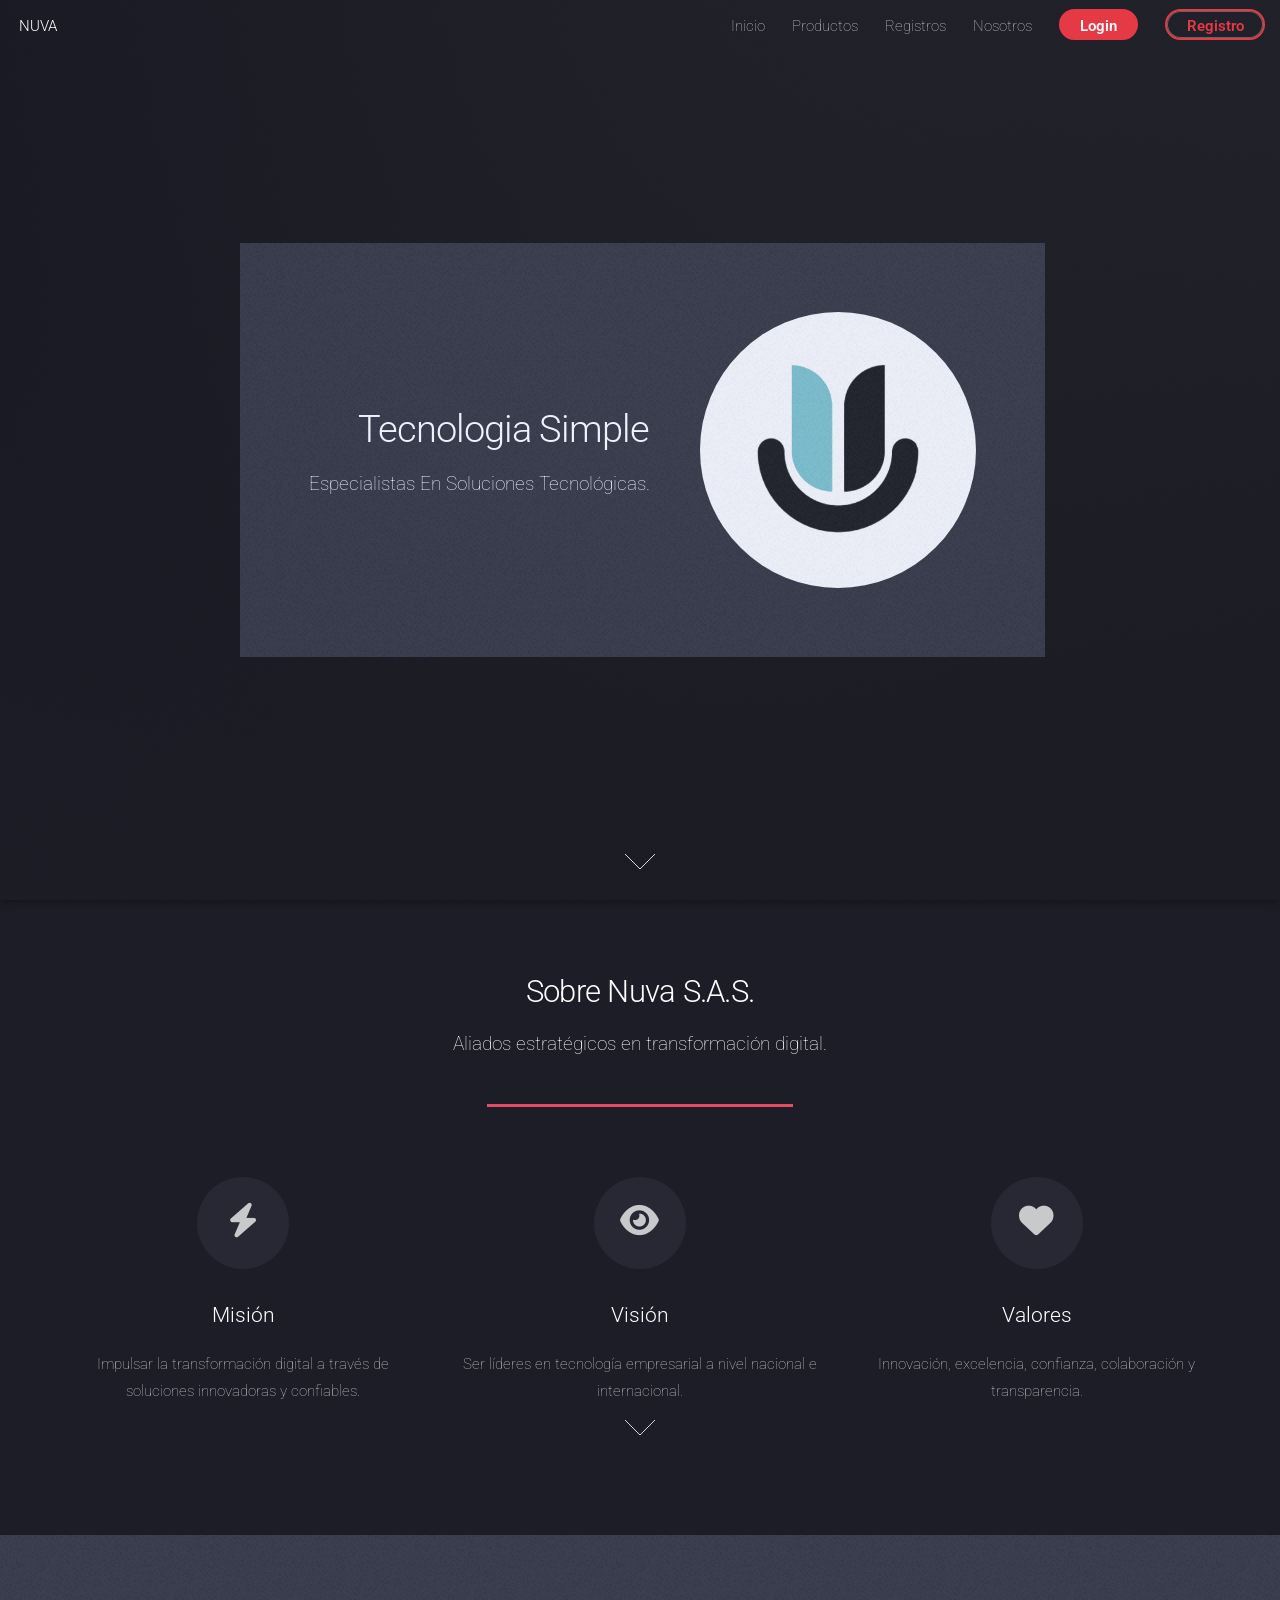
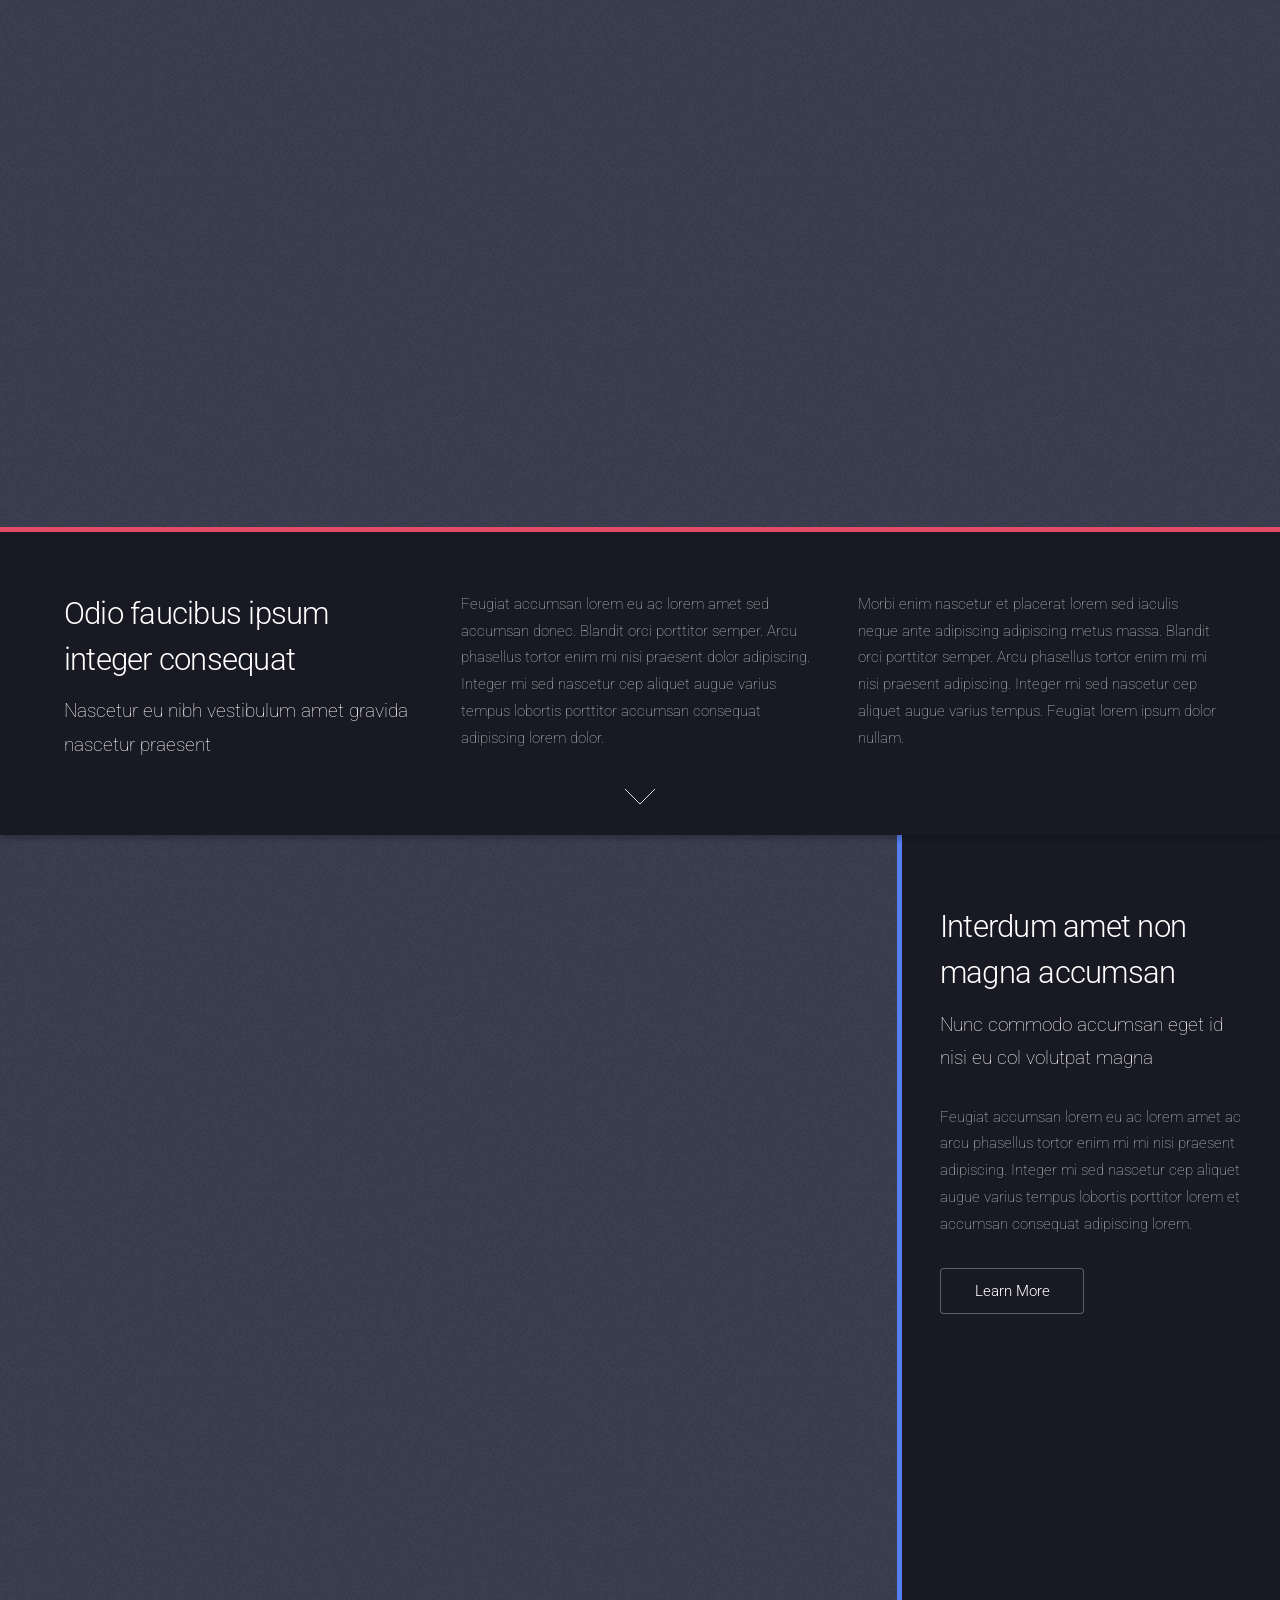
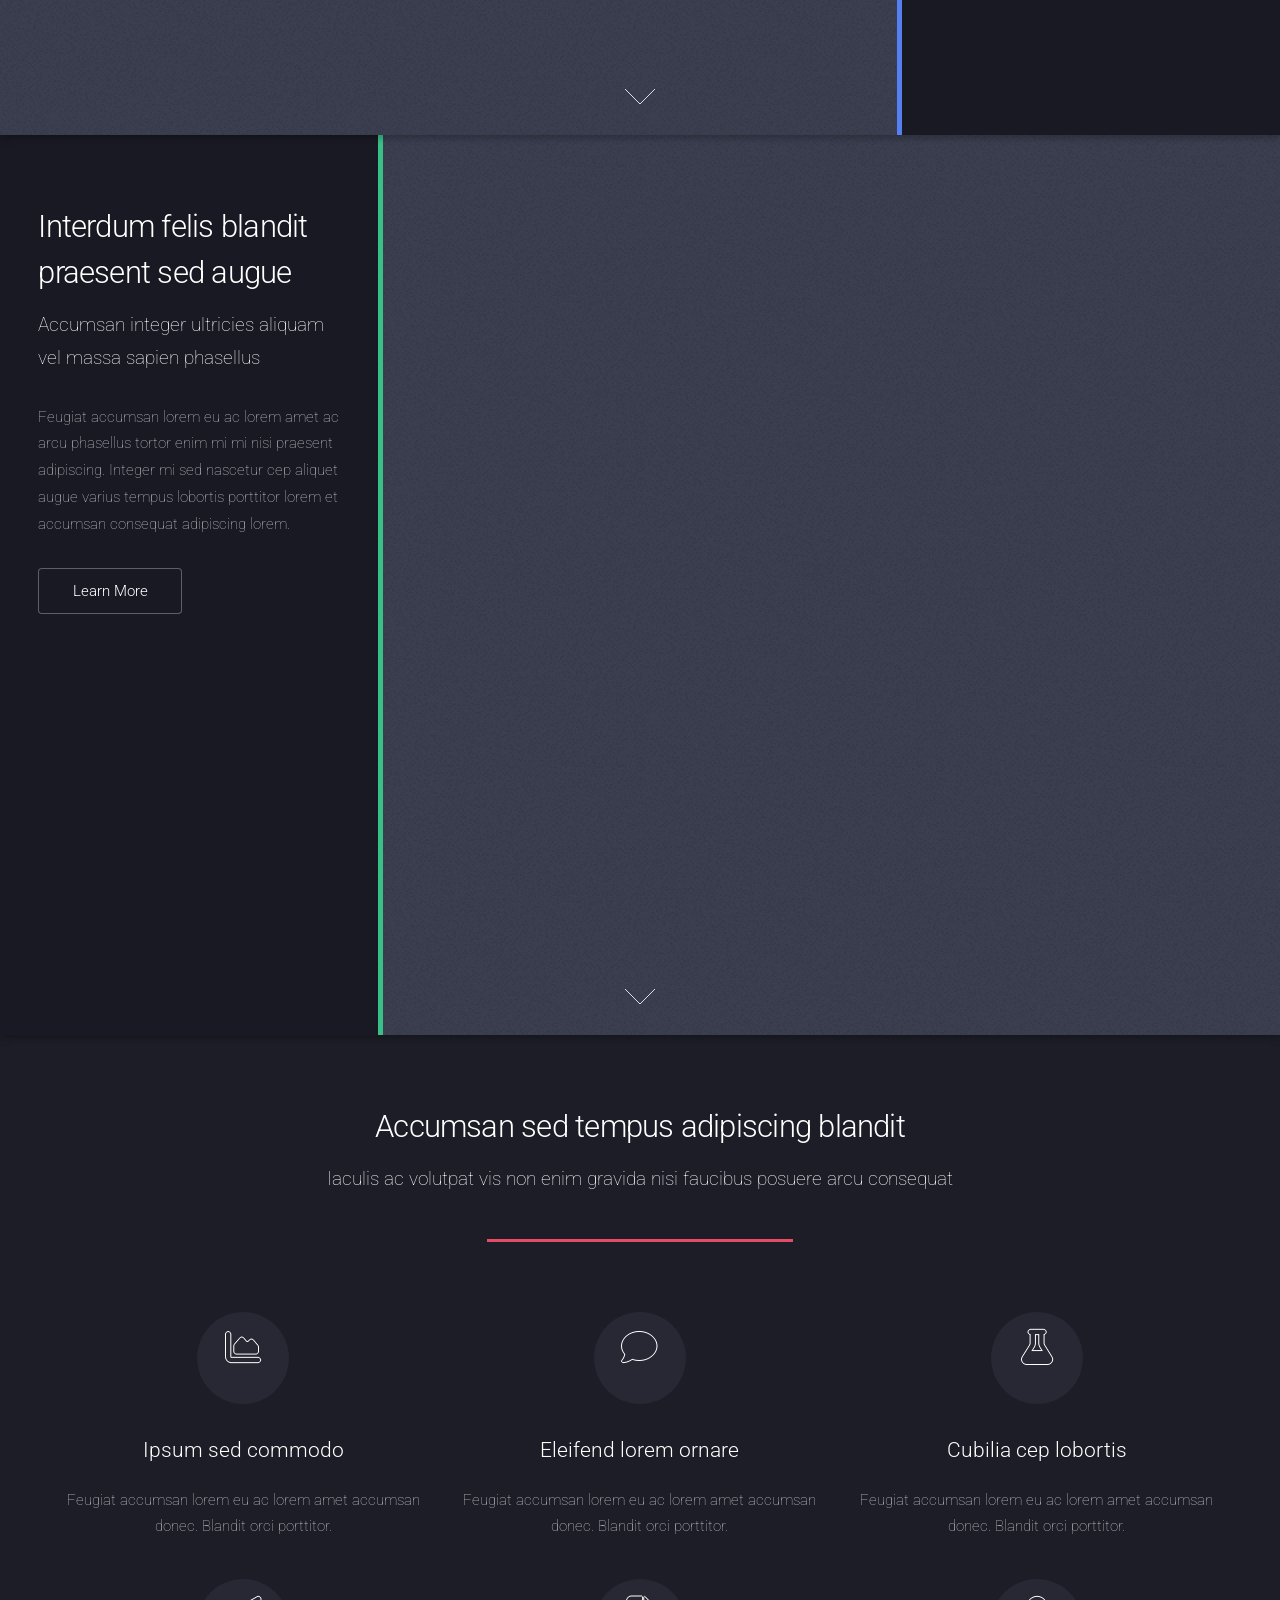
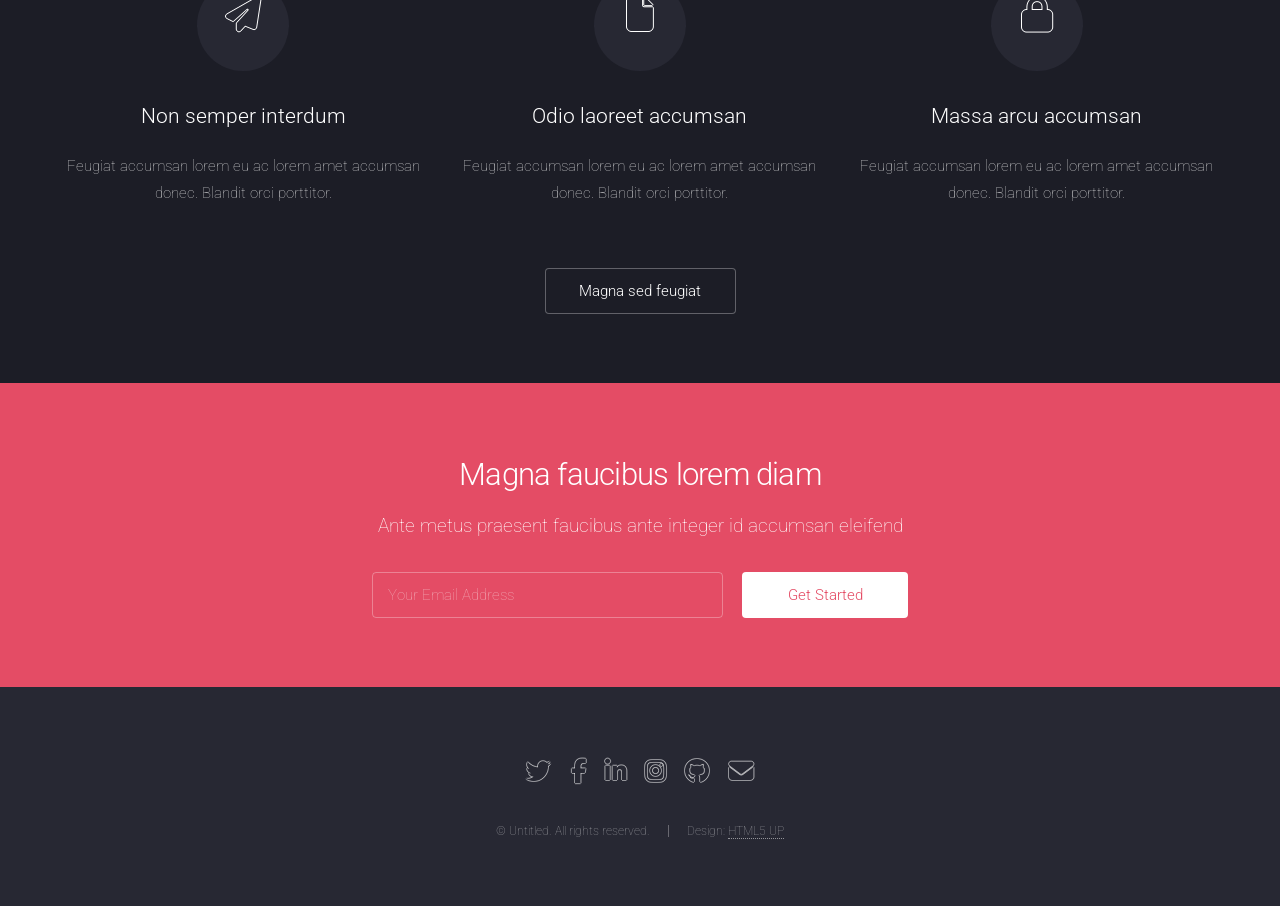
==== index.html @ eaf1a182 "agregue la seccion sobre nosotros" ====
<!DOCTYPE HTML>

<html>
	<head>
		<title>NUVA S.A.S</title>
		<meta charset="utf-8" />
		<meta name="viewport" content="width=device-width, initial-scale=1, user-scalable=no" />
		<link rel="stylesheet" href="assets/css/main.css" />
		<noscript><link rel="stylesheet" href="assets/css/noscript.css" /></noscript>
		<link rel="stylesheet" href="https://cdnjs.cloudflare.com/ajax/libs/font-awesome/6.4.2/css/all.min.css" integrity="sha512-pVnP0ZVbFsZZfX6R6V9DcBrL9M4d1b9xN0yO+6F3h1HpdxZZxW7z/jI6Dq5eZ1Kp1A0fVHQdZxFvM4dfzC7dMg==" crossorigin="anonymous" referrerpolicy="no-referrer" />

	</head>
	<body class="is-preload landing">
		<div id="page-wrapper">

			<!-- Header -->
				<header id="header">
					<h1 id="logo"><a href="index.html">NUVA</a></h1>
					<nav id="nav">
	<ul>
		<li><a href="index.html">Inicio</a></li>
		<li><a href="productos.html">Productos</a></li>
		<li><a href="registros.html">Registros</a></li>
		<li><a href="#nosotros">Nosotros</a></li>
		<li><a href="#" class="button primary">Login</a></li>
		<li><a href="#" class="button">Registro</a></li>
	</ul>
</nav>

				</header>

			<!-- Banner -->
				<section id="banner">
					<div class="content">
						<header>
							<h2>Tecnologia Simple</h2>
							<p>Especialistas En Soluciones Tecnológicas.
							</p>
						</header>
						<span class="image"><img src="images/logo_nuva2.jpg" alt="" /></span>
					</div>
					<a href="#nosotros" class="goto-next scrolly">Next</a>
				</section>

				<!-- Nosotros -->
<section id="nosotros" class="wrapper style1 special fade-up">
    <div class="container">
        <header class="major">
            <h2>Sobre Nuva S.A.S.</h2>
            <p>Aliados estratégicos en transformación digital.</p>
        </header>
        <div class="row gtr-uniform">
            <section class="col-4 col-6-medium col-12-xsmall">
                <span class="icon solid fa-bolt major"></span>
                <h3>Misión</h3>
                <p>Impulsar la transformación digital a través de soluciones innovadoras y confiables.</p>
            </section>
            <section class="col-4 col-6-medium col-12-xsmall">
                <span class="icon solid fa-eye major"></span>
                <h3>Visión</h3>
                <p>Ser líderes en tecnología empresarial a nivel nacional e internacional.</p>
            </section>
            <section class="col-4 col-6-medium col-12-xsmall">
                <span class="icon solid fa-heart major"></span>
                <h3>Valores</h3>
                <p>Innovación, excelencia, confianza, colaboración y transparencia.</p>
            </section>
        </div>
        <footer class="major">
            <ul class="actions special">
                <li><a href="#one" class="goto-next scrolly">Next</a></li>
            </ul>
        </footer>
		
    </div>
	
</section>

			<!-- One -->
				<section id="one" class="spotlight style1 bottom">
					<span class="image fit main"><img src="images/oficina.png" alt="" /></span>
					<div class="content">
						<div class="container">
							<div class="row">
								<div class="col-4 col-12-medium">
									<header>
										<h2>Odio faucibus ipsum integer consequat</h2>
										<p>Nascetur eu nibh vestibulum amet gravida nascetur praesent</p>
									</header>
								</div>
								<div class="col-4 col-12-medium">
									<p>Feugiat accumsan lorem eu ac lorem amet sed accumsan donec.
									Blandit orci porttitor semper. Arcu phasellus tortor enim mi
									nisi praesent dolor adipiscing. Integer mi sed nascetur cep aliquet
									augue varius tempus lobortis porttitor accumsan consequat
									adipiscing lorem dolor.</p>
								</div>
								<div class="col-4 col-12-medium">
									<p>Morbi enim nascetur et placerat lorem sed iaculis neque ante
									adipiscing adipiscing metus massa. Blandit orci porttitor semper.
									Arcu phasellus tortor enim mi mi nisi praesent adipiscing. Integer
									mi sed nascetur cep aliquet augue varius tempus. Feugiat lorem
									ipsum dolor nullam.</p>
								</div>
							</div>
						</div>
					</div>
					<a href="#two" class="goto-next scrolly">Next</a>
				</section>

			<!-- Two -->
				<section id="two" class="spotlight style2 right">
					<span class="image fit main"><img src="images/esssw.png" alt="" /></span>
					<div class="content">
						<header>
							<h2>Interdum amet non magna accumsan</h2>
							<p>Nunc commodo accumsan eget id nisi eu col volutpat magna</p>
						</header>
						<p>Feugiat accumsan lorem eu ac lorem amet ac arcu phasellus tortor enim mi mi nisi praesent adipiscing. Integer mi sed nascetur cep aliquet augue varius tempus lobortis porttitor lorem et accumsan consequat adipiscing lorem.</p>
						<ul class="actions">
							<li><a href="#" class="button">Learn More</a></li>
						</ul>
					</div>
					<a href="#three" class="goto-next scrolly">Next</a>
				</section>

			<!-- Three -->
				<section id="three" class="spotlight style3 left">
					<span class="image fit main bottom"><img src="images/imagenprincipal.png" alt="" /></span>
					<div class="content">
						<header>
							<h2>Interdum felis blandit praesent sed augue</h2>
							<p>Accumsan integer ultricies aliquam vel massa sapien phasellus</p>
						</header>
						<p>Feugiat accumsan lorem eu ac lorem amet ac arcu phasellus tortor enim mi mi nisi praesent adipiscing. Integer mi sed nascetur cep aliquet augue varius tempus lobortis porttitor lorem et accumsan consequat adipiscing lorem.</p>
						<ul class="actions">
							<li><a href="#" class="button">Learn More</a></li>
						</ul>
					</div>
					<a href="#four" class="goto-next scrolly">Next</a>
				</section>

			<!-- Four -->
				<section id="four" class="wrapper style1 special fade-up">
					<div class="container">
						<header class="major">
							<h2>Accumsan sed tempus adipiscing blandit</h2>
							<p>Iaculis ac volutpat vis non enim gravida nisi faucibus posuere arcu consequat</p>
						</header>
						<div class="box alt">
							<div class="row gtr-uniform">
								<section class="col-4 col-6-medium col-12-xsmall">
									<span class="icon solid alt major fa-chart-area"></span>
									<h3>Ipsum sed commodo</h3>
									<p>Feugiat accumsan lorem eu ac lorem amet accumsan donec. Blandit orci porttitor.</p>
								</section>
								<section class="col-4 col-6-medium col-12-xsmall">
									<span class="icon solid alt major fa-comment"></span>
									<h3>Eleifend lorem ornare</h3>
									<p>Feugiat accumsan lorem eu ac lorem amet accumsan donec. Blandit orci porttitor.</p>
								</section>
								<section class="col-4 col-6-medium col-12-xsmall">
									<span class="icon solid alt major fa-flask"></span>
									<h3>Cubilia cep lobortis</h3>
									<p>Feugiat accumsan lorem eu ac lorem amet accumsan donec. Blandit orci porttitor.</p>
								</section>
								<section class="col-4 col-6-medium col-12-xsmall">
									<span class="icon solid alt major fa-paper-plane"></span>
									<h3>Non semper interdum</h3>
									<p>Feugiat accumsan lorem eu ac lorem amet accumsan donec. Blandit orci porttitor.</p>
								</section>
								<section class="col-4 col-6-medium col-12-xsmall">
									<span class="icon solid alt major fa-file"></span>
									<h3>Odio laoreet accumsan</h3>
									<p>Feugiat accumsan lorem eu ac lorem amet accumsan donec. Blandit orci porttitor.</p>
								</section>
								<section class="col-4 col-6-medium col-12-xsmall">
									<span class="icon solid alt major fa-lock"></span>
									<h3>Massa arcu accumsan</h3>
									<p>Feugiat accumsan lorem eu ac lorem amet accumsan donec. Blandit orci porttitor.</p>
								</section>
							</div>
						</div>
						<footer class="major">
							<ul class="actions special">
								<li><a href="#" class="button">Magna sed feugiat</a></li>
							</ul>
						</footer>
					</div>
				</section>

			<!-- Five -->
				<section id="five" class="wrapper style2 special fade">
					<div class="container">
						<header>
							<h2>Magna faucibus lorem diam</h2>
							<p>Ante metus praesent faucibus ante integer id accumsan eleifend</p>
						</header>
						<form method="post" action="#" class="cta">
							<div class="row gtr-uniform gtr-50">
								<div class="col-8 col-12-xsmall"><input type="email" name="email" id="email" placeholder="Your Email Address" /></div>
								<div class="col-4 col-12-xsmall"><input type="submit" value="Get Started" class="fit primary" /></div>
							</div>
						</form>
					</div>
				</section>

			<!-- Footer -->
				<footer id="footer">
					<ul class="icons">
						<li><a href="#" class="icon brands alt fa-twitter"><span class="label">Twitter</span></a></li>
						<li><a href="#" class="icon brands alt fa-facebook-f"><span class="label">Facebook</span></a></li>
						<li><a href="#" class="icon brands alt fa-linkedin-in"><span class="label">LinkedIn</span></a></li>
						<li><a href="#" class="icon brands alt fa-instagram"><span class="label">Instagram</span></a></li>
						<li><a href="#" class="icon brands alt fa-github"><span class="label">GitHub</span></a></li>
						<li><a href="#" class="icon solid alt fa-envelope"><span class="label">Email</span></a></li>
					</ul>
					<ul class="copyright">
						<li>&copy; Untitled. All rights reserved.</li><li>Design: <a href="http://html5up.net">HTML5 UP</a></li>
					</ul>
				</footer>

		</div>

		<!-- Scripts -->
			<script src="assets/js/jquery.min.js"></script>
			<script src="assets/js/jquery.scrolly.min.js"></script>
			<script src="assets/js/jquery.dropotron.min.js"></script>
			<script src="assets/js/jquery.scrollex.min.js"></script>
			<script src="assets/js/browser.min.js"></script>
			<script src="assets/js/breakpoints.min.js"></script>
			<script src="assets/js/util.js"></script>
			<script src="assets/js/main.js"></script>

	</body>
</html>
---- assets/css/main.css ----
@import url("fontawesome-all.min.css");
@import url("https://fonts.googleapis.com/css?family=Roboto:100,300,100italic,300italic");



html, body, div, span, applet, object,
iframe, h1, h2, h3, h4, h5, h6, p, blockquote,
pre, a, abbr, acronym, address, big, cite,
code, del, dfn, em, img, ins, kbd, q, s, samp,
small, strike, strong, sub, sup, tt, var, b,
u, i, center, dl, dt, dd, ol, ul, li, fieldset,
form, label, legend, table, caption, tbody,
tfoot, thead, tr, th, td, article, aside,
canvas, details, embed, figure, figcaption,
footer, header, hgroup, menu, nav, output, ruby,
section, summary, time, mark, audio, video {
	margin: 0;
	padding: 0;
	border: 0;
	font-size: 100%;
	font: inherit;
	vertical-align: baseline;}

article, aside, details, figcaption, figure,
footer, header, hgroup, menu, nav, section {
	display: block;}

body {
	line-height: 1;
}

ol, ul {
	list-style: none;
}

blockquote, q {
	quotes: none;
}

	blockquote:before, blockquote:after, q:before, q:after {
		content: '';
		content: none;
	}

table {
	border-collapse: collapse;
	border-spacing: 0;
}

body {
	-webkit-text-size-adjust: none;
}

mark {
	background-color: transparent;
	color: inherit;
}

input::-moz-focus-inner {
	border: 0;
	padding: 0;
}

input, select, textarea {
	-moz-appearance: none;
	-webkit-appearance: none;
	-ms-appearance: none;
	appearance: none;
}

/* Basic */

	html {
		box-sizing: border-box;
	}

	*, *:before, *:after {
		box-sizing: inherit;
	}

	html, body {
		background: #1c1d26;
	}

	body.is-preload *, body.is-preload *:before, body.is-preload *:after {
		-moz-animation: none !important;
		-webkit-animation: none !important;
		-ms-animation: none !important;
		animation: none !important;
		-moz-transition: none !important;
		-webkit-transition: none !important;
		-ms-transition: none !important;
		transition: none !important;
	}

	body, input, select, textarea {
		color: rgba(255, 255, 255, 0.75);
		font-family: "Roboto", Helvetica, sans-serif;
		font-size: 15pt;
		font-weight: 100;
		line-height: 1.75em;
	}

	a {
		-moz-transition: border-color 0.2s ease-in-out, color 0.2s ease-in-out;
		-webkit-transition: border-color 0.2s ease-in-out, color 0.2s ease-in-out;
		-ms-transition: border-color 0.2s ease-in-out, color 0.2s ease-in-out;
		transition: border-color 0.2s ease-in-out, color 0.2s ease-in-out;
		border-bottom: dotted 1px;
		color: #e44c65;
		text-decoration: none;
	}

		a:hover {
			color: #e44c65 !important;
			border-bottom-color: transparent;
		}

	strong, b {
		color: #ffffff;
		font-weight: 300;
	}

	em, i {
		font-style: italic;
	}

	p {
		margin: 0 0 2em 0;
	}

	h1, h2, h3, h4, h5, h6 {
		color: #ffffff;
		font-weight: 300;
		line-height: 1em;
		margin: 0 0 1em 0;
	}

		h1 a, h2 a, h3 a, h4 a, h5 a, h6 a {
			color: inherit;
			border: 0;
		}

	h2 {
		font-size: 2em;
		line-height: 1.5em;
		letter-spacing: -0.025em;
	}

	h3 {
		font-size: 1.35em;
		line-height: 1.5em;
	}

	h4 {
		font-size: 1.1em;
		line-height: 1.5em;
	}

	h5 {
		font-size: 0.9em;
		line-height: 1.5em;
	}

	h6 {
		font-size: 0.7em;
		line-height: 1.5em;
	}

	sub {
		font-size: 0.8em;
		position: relative;
		top: 0.5em;
	}

	sup {
		font-size: 0.8em;
		position: relative;
		top: -0.5em;
	}

	hr {
		border: 0;
		border-bottom: solid 1px rgba(255, 255, 255, 0.3);
		margin: 3em 0;
	}

		hr.major {
			margin: 4em 0;
		}

	blockquote {
		border-left: solid 4px rgba(255, 255, 255, 0.3);
		font-style: italic;
		margin: 0 0 2em 0;
		padding: 0.5em 0 0.5em 2em;
	}

	code {
		background: rgba(255, 255, 255, 0.075);
		border-radius: 4px;
		font-family: "Courier New", monospace;
		font-size: 0.9em;
		margin: 0 0.25em;
		padding: 0.25em 0.65em;
	}

	pre {
		-webkit-overflow-scrolling: touch;
		font-family: "Courier New", monospace;
		font-size: 0.9em;
		margin: 0 0 2em 0;
	}

		pre code {
			display: block;
			line-height: 1.75em;
			padding: 1em 1.5em;
			overflow-x: auto;
		}

	.align-left {
		text-align: left;
	}

	.align-center {
		text-align: center;
	}

	.align-right {
		text-align: right;
	}

/* Loader */

	@-moz-keyframes spinner-show {
		0% {
			opacity: 0;
		}

		100% {
			opacity: 1;
		}
	}

	@-webkit-keyframes spinner-show {
		0% {
			opacity: 0;
		}

		100% {
			opacity: 1;
		}
	}

	@-ms-keyframes spinner-show {
		0% {
			opacity: 0;
		}

		100% {
			opacity: 1;
		}
	}

	@keyframes spinner-show {
		0% {
			opacity: 0;
		}

		100% {
			opacity: 1;
		}
	}

	@-moz-keyframes spinner-hide {
		0% {
			color: rgba(255, 255, 255, 0.15);
			z-index: 100001;
			-moz-transform: scale(1) rotate(0deg);
			-webkit-transform: scale(1) rotate(0deg);
			-ms-transform: scale(1) rotate(0deg);
			transform: scale(1) rotate(0deg);
		}

		99% {
			color: #1c1d26;
			z-index: 100001;
			-moz-transform: scale(0.5) rotate(360deg);
			-webkit-transform: scale(0.5) rotate(360deg);
			-ms-transform: scale(0.5) rotate(360deg);
			transform: scale(0.5) rotate(360deg);
		}

		100% {
			color: #1c1d26;
			z-index: -1;
			-moz-transform: scale(0.5) rotate(360deg);
			-webkit-transform: scale(0.5) rotate(360deg);
			-ms-transform: scale(0.5) rotate(360deg);
			transform: scale(0.5) rotate(360deg);
		}
	}

	@-webkit-keyframes spinner-hide {
		0% {
			color: rgba(255, 255, 255, 0.15);
			z-index: 100001;
			-moz-transform: scale(1) rotate(0deg);
			-webkit-transform: scale(1) rotate(0deg);
			-ms-transform: scale(1) rotate(0deg);
			transform: scale(1) rotate(0deg);
		}

		99% {
			color: #1c1d26;
			z-index: 100001;
			-moz-transform: scale(0.5) rotate(360deg);
			-webkit-transform: scale(0.5) rotate(360deg);
			-ms-transform: scale(0.5) rotate(360deg);
			transform: scale(0.5) rotate(360deg);
		}

		100% {
			color: #1c1d26;
			z-index: -1;
			-moz-transform: scale(0.5) rotate(360deg);
			-webkit-transform: scale(0.5) rotate(360deg);
			-ms-transform: scale(0.5) rotate(360deg);
			transform: scale(0.5) rotate(360deg);
		}
	}

	@-ms-keyframes spinner-hide {
		0% {
			color: rgba(255, 255, 255, 0.15);
			z-index: 100001;
			-moz-transform: scale(1) rotate(0deg);
			-webkit-transform: scale(1) rotate(0deg);
			-ms-transform: scale(1) rotate(0deg);
			transform: scale(1) rotate(0deg);
		}

		99% {
			color: #1c1d26;
			z-index: 100001;
			-moz-transform: scale(0.5) rotate(360deg);
			-webkit-transform: scale(0.5) rotate(360deg);
			-ms-transform: scale(0.5) rotate(360deg);
			transform: scale(0.5) rotate(360deg);
		}

		100% {
			color: #1c1d26;
			z-index: -1;
			-moz-transform: scale(0.5) rotate(360deg);
			-webkit-transform: scale(0.5) rotate(360deg);
			-ms-transform: scale(0.5) rotate(360deg);
			transform: scale(0.5) rotate(360deg);
		}
	}

	@keyframes spinner-hide {
		0% {
			color: rgba(255, 255, 255, 0.15);
			z-index: 100001;
			-moz-transform: scale(1) rotate(0deg);
			-webkit-transform: scale(1) rotate(0deg);
			-ms-transform: scale(1) rotate(0deg);
			transform: scale(1) rotate(0deg);
		}

		99% {
			color: #1c1d26;
			z-index: 100001;
			-moz-transform: scale(0.5) rotate(360deg);
			-webkit-transform: scale(0.5) rotate(360deg);
			-ms-transform: scale(0.5) rotate(360deg);
			transform: scale(0.5) rotate(360deg);
		}

		100% {
			color: #1c1d26;
			z-index: -1;
			-moz-transform: scale(0.5) rotate(360deg);
			-webkit-transform: scale(0.5) rotate(360deg);
			-ms-transform: scale(0.5) rotate(360deg);
			transform: scale(0.5) rotate(360deg);
		}
	}

	@-moz-keyframes spinner-rotate {
		0% {
			-moz-transform: scale(1) rotate(0deg);
			-webkit-transform: scale(1) rotate(0deg);
			-ms-transform: scale(1) rotate(0deg);
			transform: scale(1) rotate(0deg);
		}

		100% {
			-moz-transform: scale(1) rotate(360deg);
			-webkit-transform: scale(1) rotate(360deg);
			-ms-transform: scale(1) rotate(360deg);
			transform: scale(1) rotate(360deg);
		}
	}

	@-webkit-keyframes spinner-rotate {
		0% {
			-moz-transform: scale(1) rotate(0deg);
			-webkit-transform: scale(1) rotate(0deg);
			-ms-transform: scale(1) rotate(0deg);
			transform: scale(1) rotate(0deg);
		}

		100% {
			-moz-transform: scale(1) rotate(360deg);
			-webkit-transform: scale(1) rotate(360deg);
			-ms-transform: scale(1) rotate(360deg);
			transform: scale(1) rotate(360deg);
		}
	}

	@-ms-keyframes spinner-rotate {
		0% {
			-moz-transform: scale(1) rotate(0deg);
			-webkit-transform: scale(1) rotate(0deg);
			-ms-transform: scale(1) rotate(0deg);
			transform: scale(1) rotate(0deg);
		}

		100% {
			-moz-transform: scale(1) rotate(360deg);
			-webkit-transform: scale(1) rotate(360deg);
			-ms-transform: scale(1) rotate(360deg);
			transform: scale(1) rotate(360deg);
		}
	}

	@keyframes spinner-rotate {
		0% {
			-moz-transform: scale(1) rotate(0deg);
			-webkit-transform: scale(1) rotate(0deg);
			-ms-transform: scale(1) rotate(0deg);
			transform: scale(1) rotate(0deg);
		}

		100% {
			-moz-transform: scale(1) rotate(360deg);
			-webkit-transform: scale(1) rotate(360deg);
			-ms-transform: scale(1) rotate(360deg);
			transform: scale(1) rotate(360deg);
		}
	}

	@-moz-keyframes overlay-hide {
		0% {
			opacity: 1;
			z-index: 100000;
		}

		15% {
			opacity: 1;
			z-index: 100000;
		}

		99% {
			opacity: 0;
			z-index: 100000;
		}

		100% {
			opacity: 0;
			z-index: -1;
		}
	}

	@-webkit-keyframes overlay-hide {
		0% {
			opacity: 1;
			z-index: 100000;
		}

		15% {
			opacity: 1;
			z-index: 100000;
		}

		99% {
			opacity: 0;
			z-index: 100000;
		}

		100% {
			opacity: 0;
			z-index: -1;
		}
	}

	@-ms-keyframes overlay-hide {
		0% {
			opacity: 1;
			z-index: 100000;
		}

		15% {
			opacity: 1;
			z-index: 100000;
		}

		99% {
			opacity: 0;
			z-index: 100000;
		}

		100% {
			opacity: 0;
			z-index: -1;
		}
	}

	@keyframes overlay-hide {
		0% {
			opacity: 1;
			z-index: 100000;
		}

		15% {
			opacity: 1;
			z-index: 100000;
		}

		99% {
			opacity: 0;
			z-index: 100000;
		}

		100% {
			opacity: 0;
			z-index: -1;
		}
	}

	body.landing {
		text-decoration: none;
	}

		body.landing:before {
			-moz-osx-font-smoothing: grayscale;
			-webkit-font-smoothing: antialiased;
			display: inline-block;
			font-style: normal;
			font-variant: normal;
			text-rendering: auto;
			line-height: 1;
			text-transform: none !important;
			font-family: 'Font Awesome 5 Free';
			font-weight: 900;
		}

		body.landing:before {
			-moz-animation: spinner-show 1.5s 1 0.25s ease forwards, spinner-hide 0.25s ease-in-out forwards !important;
			-webkit-animation: spinner-show 1.5s 1 0.25s ease forwards, spinner-hide 0.25s ease-in-out forwards !important;
			-ms-animation: spinner-show 1.5s 1 0.25s ease forwards, spinner-hide 0.25s ease-in-out forwards !important;
			animation: spinner-show 1.5s 1 0.25s ease forwards, spinner-hide 0.25s ease-in-out forwards !important;
			-moz-transform-origin: 50% 50%;
			-webkit-transform-origin: 50% 50%;
			-ms-transform-origin: 50% 50%;
			transform-origin: 50% 50%;
			color: rgba(255, 255, 255, 0.15);
			content: '\f1ce';
			cursor: default;
			display: block;
			font-size: 2em;
			height: 2em;
			left: 50%;
			line-height: 2em;
			margin: -1em 0 0 -1em;
			opacity: 0;
			position: fixed;
			text-align: center;
			top: 50%;
			width: 2em;
			z-index: -1;
		}

		body.landing:after {
			-moz-animation: overlay-hide 1.5s ease-in forwards !important;
			-webkit-animation: overlay-hide 1.5s ease-in forwards !important;
			-ms-animation: overlay-hide 1.5s ease-in forwards !important;
			animation: overlay-hide 1.5s ease-in forwards !important;
			background: #1c1d26;
			content: '';
			display: block;
			height: 100%;
			left: 0;
			opacity: 0;
			position: fixed;
			top: 0;
			width: 100%;
			z-index: -1;
		}

		body.landing.is-preload:before {
			-moz-animation: spinner-show 1.5s 1 0.25s ease forwards, spinner-rotate 0.75s infinite linear !important;
			-webkit-animation: spinner-show 1.5s 1 0.25s ease forwards, spinner-rotate 0.75s infinite linear !important;
			-ms-animation: spinner-show 1.5s 1 0.25s ease forwards, spinner-rotate 0.75s infinite linear !important;
			animation: spinner-show 1.5s 1 0.25s ease forwards, spinner-rotate 0.75s infinite linear !important;
			z-index: 100001;
		}

		body.landing.is-preload:after {
			-moz-animation: none !important;
			-webkit-animation: none !important;
			-ms-animation: none !important;
			animation: none !important;
			opacity: 1;
			z-index: 100000;
		}

	@media (-webkit-min-device-pixel-ratio: 2) {

		body.landing:before {
			line-height: 2.025em;
		}

	}

/* Container */

	.container {
		margin: 0 auto;
		max-width: calc(100% - 4em);
		width: 70em;
	}

		.container.xsmall {
			width: 17.5em;
		}

		.container.small {
			width: 35em;
		}

		.container.medium {
			width: 52.5em;
		}

		.container.large {
			width: 87.5em;
		}

		.container.xlarge {
			width: 105em;
		}

		.container.max {
			width: 100%;
		}

		@media screen and (max-width: 1280px) {

			.container {
				width: 90%;
				max-width: 100%;
			}

		}

		@media screen and (max-width: 980px) {

			.container {
				width: 100% !important;
			}

		}

/* Row */

	.row {
		display: flex;
		flex-wrap: wrap;
		box-sizing: border-box;
		align-items: stretch;
	}

		.row > * {
			box-sizing: border-box;
		}

		.row.gtr-uniform > * > :last-child {
			margin-bottom: 0;
		}

		.row.aln-left {
			justify-content: flex-start;
		}

		.row.aln-center {
			justify-content: center;
		}

		.row.aln-right {
			justify-content: flex-end;
		}

		.row.aln-top {
			align-items: flex-start;
		}

		.row.aln-middle {
			align-items: center;
		}

		.row.aln-bottom {
			align-items: flex-end;
		}

		.row > .imp {
			order: -1;
		}

		.row > .col-1 {
			width: 8.33333%;
		}

		.row > .off-1 {
			margin-left: 8.33333%;
		}

		.row > .col-2 {
			width: 16.66667%;
		}

		.row > .off-2 {
			margin-left: 16.66667%;
		}

		.row > .col-3 {
			width: 25%;
		}

		.row > .off-3 {
			margin-left: 25%;
		}

		.row > .col-4 {
			width: 33.33333%;
		}

		.row > .off-4 {
			margin-left: 33.33333%;
		}

		.row > .col-5 {
			width: 41.66667%;
		}

		.row > .off-5 {
			margin-left: 41.66667%;
		}

		.row > .col-6 {
			width: 50%;
		}

		.row > .off-6 {
			margin-left: 50%;
		}

		.row > .col-7 {
			width: 58.33333%;
		}

		.row > .off-7 {
			margin-left: 58.33333%;
		}

		.row > .col-8 {
			width: 66.66667%;
		}

		.row > .off-8 {
			margin-left: 66.66667%;
		}

		.row > .col-9 {
			width: 75%;
		}

		.row > .off-9 {
			margin-left: 75%;
		}

		.row > .col-10 {
			width: 83.33333%;
		}

		.row > .off-10 {
			margin-left: 83.33333%;
		}

		.row > .col-11 {
			width: 91.66667%;
		}

		.row > .off-11 {
			margin-left: 91.66667%;
		}

		.row > .col-12 {
			width: 100%;
		}

		.row > .off-12 {
			margin-left: 100%;
		}

		.row.gtr-0 {
			margin-top: 0;
			margin-left: 0em;
		}

			.row.gtr-0 > * {
				padding: 0 0 0 0em;
			}

			.row.gtr-0.gtr-uniform {
				margin-top: 0em;
			}

				.row.gtr-0.gtr-uniform > * {
					padding-top: 0em;
				}

		.row.gtr-25 {
			margin-top: 0;
			margin-left: -0.625em;
		}

			.row.gtr-25 > * {
				padding: 0 0 0 0.625em;
			}

			.row.gtr-25.gtr-uniform {
				margin-top: -0.625em;
			}

				.row.gtr-25.gtr-uniform > * {
					padding-top: 0.625em;
				}

		.row.gtr-50 {
			margin-top: 0;
			margin-left: -1.25em;
		}

			.row.gtr-50 > * {
				padding: 0 0 0 1.25em;
			}

			.row.gtr-50.gtr-uniform {
				margin-top: -1.25em;
			}

				.row.gtr-50.gtr-uniform > * {
					padding-top: 1.25em;
				}

		.row {
			margin-top: 0;
			margin-left: -2.5em;
		}

			.row > * {
				padding: 0 0 0 2.5em;
			}

			.row.gtr-uniform {
				margin-top: -2.5em;
			}

				.row.gtr-uniform > * {
					padding-top: 2.5em;
				}

		.row.gtr-150 {
			margin-top: 0;
			margin-left: -3.75em;
		}

			.row.gtr-150 > * {
				padding: 0 0 0 3.75em;
			}

			.row.gtr-150.gtr-uniform {
				margin-top: -3.75em;
			}

				.row.gtr-150.gtr-uniform > * {
					padding-top: 3.75em;
				}

		.row.gtr-200 {
			margin-top: 0;
			margin-left: -5em;
		}

			.row.gtr-200 > * {
				padding: 0 0 0 5em;
			}

			.row.gtr-200.gtr-uniform {
				margin-top: -5em;
			}

				.row.gtr-200.gtr-uniform > * {
					padding-top: 5em;
				}

		@media screen and (max-width: 1680px) {

			.row {
				display: flex;
				flex-wrap: wrap;
				box-sizing: border-box;
				align-items: stretch;
			}

				.row > * {
					box-sizing: border-box;
				}

				.row.gtr-uniform > * > :last-child {
					margin-bottom: 0;
				}

				.row.aln-left {
					justify-content: flex-start;
				}

				.row.aln-center {
					justify-content: center;
				}

				.row.aln-right {
					justify-content: flex-end;
				}

				.row.aln-top {
					align-items: flex-start;
				}

				.row.aln-middle {
					align-items: center;
				}

				.row.aln-bottom {
					align-items: flex-end;
				}

				.row > .imp-xlarge {
					order: -1;
				}

				.row > .col-1-xlarge {
					width: 8.33333%;
				}

				.row > .off-1-xlarge {
					margin-left: 8.33333%;
				}

				.row > .col-2-xlarge {
					width: 16.66667%;
				}

				.row > .off-2-xlarge {
					margin-left: 16.66667%;
				}

				.row > .col-3-xlarge {
					width: 25%;
				}

				.row > .off-3-xlarge {
					margin-left: 25%;
				}

				.row > .col-4-xlarge {
					width: 33.33333%;
				}

				.row > .off-4-xlarge {
					margin-left: 33.33333%;
				}

				.row > .col-5-xlarge {
					width: 41.66667%;
				}

				.row > .off-5-xlarge {
					margin-left: 41.66667%;
				}

				.row > .col-6-xlarge {
					width: 50%;
				}

				.row > .off-6-xlarge {
					margin-left: 50%;
				}

				.row > .col-7-xlarge {
					width: 58.33333%;
				}

				.row > .off-7-xlarge {
					margin-left: 58.33333%;
				}

				.row > .col-8-xlarge {
					width: 66.66667%;
				}

				.row > .off-8-xlarge {
					margin-left: 66.66667%;
				}

				.row > .col-9-xlarge {
					width: 75%;
				}

				.row > .off-9-xlarge {
					margin-left: 75%;
				}

				.row > .col-10-xlarge {
					width: 83.33333%;
				}

				.row > .off-10-xlarge {
					margin-left: 83.33333%;
				}

				.row > .col-11-xlarge {
					width: 91.66667%;
				}

				.row > .off-11-xlarge {
					margin-left: 91.66667%;
				}

				.row > .col-12-xlarge {
					width: 100%;
				}

				.row > .off-12-xlarge {
					margin-left: 100%;
				}

				.row.gtr-0 {
					margin-top: 0;
					margin-left: 0em;
				}

					.row.gtr-0 > * {
						padding: 0 0 0 0em;
					}

					.row.gtr-0.gtr-uniform {
						margin-top: 0em;
					}

						.row.gtr-0.gtr-uniform > * {
							padding-top: 0em;
						}

				.row.gtr-25 {
					margin-top: 0;
					margin-left: -0.625em;
				}

					.row.gtr-25 > * {
						padding: 0 0 0 0.625em;
					}

					.row.gtr-25.gtr-uniform {
						margin-top: -0.625em;
					}

						.row.gtr-25.gtr-uniform > * {
							padding-top: 0.625em;
						}

				.row.gtr-50 {
					margin-top: 0;
					margin-left: -1.25em;
				}

					.row.gtr-50 > * {
						padding: 0 0 0 1.25em;
					}

					.row.gtr-50.gtr-uniform {
						margin-top: -1.25em;
					}

						.row.gtr-50.gtr-uniform > * {
							padding-top: 1.25em;
						}

				.row {
					margin-top: 0;
					margin-left: -2.5em;
				}

					.row > * {
						padding: 0 0 0 2.5em;
					}

					.row.gtr-uniform {
						margin-top: -2.5em;
					}

						.row.gtr-uniform > * {
							padding-top: 2.5em;
						}

				.row.gtr-150 {
					margin-top: 0;
					margin-left: -3.75em;
				}

					.row.gtr-150 > * {
						padding: 0 0 0 3.75em;
					}

					.row.gtr-150.gtr-uniform {
						margin-top: -3.75em;
					}

						.row.gtr-150.gtr-uniform > * {
							padding-top: 3.75em;
						}

				.row.gtr-200 {
					margin-top: 0;
					margin-left: -5em;
				}

					.row.gtr-200 > * {
						padding: 0 0 0 5em;
					}

					.row.gtr-200.gtr-uniform {
						margin-top: -5em;
					}

						.row.gtr-200.gtr-uniform > * {
							padding-top: 5em;
						}

		}

		@media screen and (max-width: 1280px) {

			.row {
				display: flex;
				flex-wrap: wrap;
				box-sizing: border-box;
				align-items: stretch;
			}

				.row > * {
					box-sizing: border-box;
				}

				.row.gtr-uniform > * > :last-child {
					margin-bottom: 0;
				}

				.row.aln-left {
					justify-content: flex-start;
				}

				.row.aln-center {
					justify-content: center;
				}

				.row.aln-right {
					justify-content: flex-end;
				}

				.row.aln-top {
					align-items: flex-start;
				}

				.row.aln-middle {
					align-items: center;
				}

				.row.aln-bottom {
					align-items: flex-end;
				}

				.row > .imp-large {
					order: -1;
				}

				.row > .col-1-large {
					width: 8.33333%;
				}

				.row > .off-1-large {
					margin-left: 8.33333%;
				}

				.row > .col-2-large {
					width: 16.66667%;
				}

				.row > .off-2-large {
					margin-left: 16.66667%;
				}

				.row > .col-3-large {
					width: 25%;
				}

				.row > .off-3-large {
					margin-left: 25%;
				}

				.row > .col-4-large {
					width: 33.33333%;
				}

				.row > .off-4-large {
					margin-left: 33.33333%;
				}

				.row > .col-5-large {
					width: 41.66667%;
				}

				.row > .off-5-large {
					margin-left: 41.66667%;
				}

				.row > .col-6-large {
					width: 50%;
				}

				.row > .off-6-large {
					margin-left: 50%;
				}

				.row > .col-7-large {
					width: 58.33333%;
				}

				.row > .off-7-large {
					margin-left: 58.33333%;
				}

				.row > .col-8-large {
					width: 66.66667%;
				}

				.row > .off-8-large {
					margin-left: 66.66667%;
				}

				.row > .col-9-large {
					width: 75%;
				}

				.row > .off-9-large {
					margin-left: 75%;
				}

				.row > .col-10-large {
					width: 83.33333%;
				}

				.row > .off-10-large {
					margin-left: 83.33333%;
				}

				.row > .col-11-large {
					width: 91.66667%;
				}

				.row > .off-11-large {
					margin-left: 91.66667%;
				}

				.row > .col-12-large {
					width: 100%;
				}

				.row > .off-12-large {
					margin-left: 100%;
				}

				.row.gtr-0 {
					margin-top: 0;
					margin-left: 0em;
				}

					.row.gtr-0 > * {
						padding: 0 0 0 0em;
					}

					.row.gtr-0.gtr-uniform {
						margin-top: 0em;
					}

						.row.gtr-0.gtr-uniform > * {
							padding-top: 0em;
						}

				.row.gtr-25 {
					margin-top: 0;
					margin-left: -0.625em;
				}

					.row.gtr-25 > * {
						padding: 0 0 0 0.625em;
					}

					.row.gtr-25.gtr-uniform {
						margin-top: -0.625em;
					}

						.row.gtr-25.gtr-uniform > * {
							padding-top: 0.625em;
						}

				.row.gtr-50 {
					margin-top: 0;
					margin-left: -1.25em;
				}

					.row.gtr-50 > * {
						padding: 0 0 0 1.25em;
					}

					.row.gtr-50.gtr-uniform {
						margin-top: -1.25em;
					}

						.row.gtr-50.gtr-uniform > * {
							padding-top: 1.25em;
						}

				.row {
					margin-top: 0;
					margin-left: -2.5em;
				}

					.row > * {
						padding: 0 0 0 2.5em;
					}

					.row.gtr-uniform {
						margin-top: -2.5em;
					}

						.row.gtr-uniform > * {
							padding-top: 2.5em;
						}

				.row.gtr-150 {
					margin-top: 0;
					margin-left: -3.75em;
				}

					.row.gtr-150 > * {
						padding: 0 0 0 3.75em;
					}

					.row.gtr-150.gtr-uniform {
						margin-top: -3.75em;
					}

						.row.gtr-150.gtr-uniform > * {
							padding-top: 3.75em;
						}

				.row.gtr-200 {
					margin-top: 0;
					margin-left: -5em;
				}

					.row.gtr-200 > * {
						padding: 0 0 0 5em;
					}

					.row.gtr-200.gtr-uniform {
						margin-top: -5em;
					}

						.row.gtr-200.gtr-uniform > * {
							padding-top: 5em;
						}

		}

		@media screen and (max-width: 980px) {

			.row {
				display: flex;
				flex-wrap: wrap;
				box-sizing: border-box;
				align-items: stretch;
			}

				.row > * {
					box-sizing: border-box;
				}

				.row.gtr-uniform > * > :last-child {
					margin-bottom: 0;
				}

				.row.aln-left {
					justify-content: flex-start;
				}

				.row.aln-center {
					justify-content: center;
				}

				.row.aln-right {
					justify-content: flex-end;
				}

				.row.aln-top {
					align-items: flex-start;
				}

				.row.aln-middle {
					align-items: center;
				}

				.row.aln-bottom {
					align-items: flex-end;
				}

				.row > .imp-medium {
					order: -1;
				}

				.row > .col-1-medium {
					width: 8.33333%;
				}

				.row > .off-1-medium {
					margin-left: 8.33333%;
				}

				.row > .col-2-medium {
					width: 16.66667%;
				}

				.row > .off-2-medium {
					margin-left: 16.66667%;
				}

				.row > .col-3-medium {
					width: 25%;
				}

				.row > .off-3-medium {
					margin-left: 25%;
				}

				.row > .col-4-medium {
					width: 33.33333%;
				}

				.row > .off-4-medium {
					margin-left: 33.33333%;
				}

				.row > .col-5-medium {
					width: 41.66667%;
				}

				.row > .off-5-medium {
					margin-left: 41.66667%;
				}

				.row > .col-6-medium {
					width: 50%;
				}

				.row > .off-6-medium {
					margin-left: 50%;
				}

				.row > .col-7-medium {
					width: 58.33333%;
				}

				.row > .off-7-medium {
					margin-left: 58.33333%;
				}

				.row > .col-8-medium {
					width: 66.66667%;
				}

				.row > .off-8-medium {
					margin-left: 66.66667%;
				}

				.row > .col-9-medium {
					width: 75%;
				}

				.row > .off-9-medium {
					margin-left: 75%;
				}

				.row > .col-10-medium {
					width: 83.33333%;
				}

				.row > .off-10-medium {
					margin-left: 83.33333%;
				}

				.row > .col-11-medium {
					width: 91.66667%;
				}

				.row > .off-11-medium {
					margin-left: 91.66667%;
				}

				.row > .col-12-medium {
					width: 100%;
				}

				.row > .off-12-medium {
					margin-left: 100%;
				}

				.row.gtr-0 {
					margin-top: 0;
					margin-left: 0em;
				}

					.row.gtr-0 > * {
						padding: 0 0 0 0em;
					}

					.row.gtr-0.gtr-uniform {
						margin-top: 0em;
					}

						.row.gtr-0.gtr-uniform > * {
							padding-top: 0em;
						}

				.row.gtr-25 {
					margin-top: 0;
					margin-left: -0.625em;
				}

					.row.gtr-25 > * {
						padding: 0 0 0 0.625em;
					}

					.row.gtr-25.gtr-uniform {
						margin-top: -0.625em;
					}

						.row.gtr-25.gtr-uniform > * {
							padding-top: 0.625em;
						}

				.row.gtr-50 {
					margin-top: 0;
					margin-left: -1.25em;
				}

					.row.gtr-50 > * {
						padding: 0 0 0 1.25em;
					}

					.row.gtr-50.gtr-uniform {
						margin-top: -1.25em;
					}

						.row.gtr-50.gtr-uniform > * {
							padding-top: 1.25em;
						}

				.row {
					margin-top: 0;
					margin-left: -2.5em;
				}

					.row > * {
						padding: 0 0 0 2.5em;
					}

					.row.gtr-uniform {
						margin-top: -2.5em;
					}

						.row.gtr-uniform > * {
							padding-top: 2.5em;
						}

				.row.gtr-150 {
					margin-top: 0;
					margin-left: -3.75em;
				}

					.row.gtr-150 > * {
						padding: 0 0 0 3.75em;
					}

					.row.gtr-150.gtr-uniform {
						margin-top: -3.75em;
					}

						.row.gtr-150.gtr-uniform > * {
							padding-top: 3.75em;
						}

				.row.gtr-200 {
					margin-top: 0;
					margin-left: -5em;
				}

					.row.gtr-200 > * {
						padding: 0 0 0 5em;
					}

					.row.gtr-200.gtr-uniform {
						margin-top: -5em;
					}

						.row.gtr-200.gtr-uniform > * {
							padding-top: 5em;
						}

		}

		@media screen and (max-width: 736px) {

			.row {
				display: flex;
				flex-wrap: wrap;
				box-sizing: border-box;
				align-items: stretch;
			}

				.row > * {
					box-sizing: border-box;
				}

				.row.gtr-uniform > * > :last-child {
					margin-bottom: 0;
				}

				.row.aln-left {
					justify-content: flex-start;
				}

				.row.aln-center {
					justify-content: center;
				}

				.row.aln-right {
					justify-content: flex-end;
				}

				.row.aln-top {
					align-items: flex-start;
				}

				.row.aln-middle {
					align-items: center;
				}

				.row.aln-bottom {
					align-items: flex-end;
				}

				.row > .imp-small {
					order: -1;
				}

				.row > .col-1-small {
					width: 8.33333%;
				}

				.row > .off-1-small {
					margin-left: 8.33333%;
				}

				.row > .col-2-small {
					width: 16.66667%;
				}

				.row > .off-2-small {
					margin-left: 16.66667%;
				}

				.row > .col-3-small {
					width: 25%;
				}

				.row > .off-3-small {
					margin-left: 25%;
				}

				.row > .col-4-small {
					width: 33.33333%;
				}

				.row > .off-4-small {
					margin-left: 33.33333%;
				}

				.row > .col-5-small {
					width: 41.66667%;
				}

				.row > .off-5-small {
					margin-left: 41.66667%;
				}

				.row > .col-6-small {
					width: 50%;
				}

				.row > .off-6-small {
					margin-left: 50%;
				}

				.row > .col-7-small {
					width: 58.33333%;
				}

				.row > .off-7-small {
					margin-left: 58.33333%;
				}

				.row > .col-8-small {
					width: 66.66667%;
				}

				.row > .off-8-small {
					margin-left: 66.66667%;
				}

				.row > .col-9-small {
					width: 75%;
				}

				.row > .off-9-small {
					margin-left: 75%;
				}

				.row > .col-10-small {
					width: 83.33333%;
				}

				.row > .off-10-small {
					margin-left: 83.33333%;
				}

				.row > .col-11-small {
					width: 91.66667%;
				}

				.row > .off-11-small {
					margin-left: 91.66667%;
				}

				.row > .col-12-small {
					width: 100%;
				}

				.row > .off-12-small {
					margin-left: 100%;
				}

				.row.gtr-0 {
					margin-top: 0;
					margin-left: 0em;
				}

					.row.gtr-0 > * {
						padding: 0 0 0 0em;
					}

					.row.gtr-0.gtr-uniform {
						margin-top: 0em;
					}

						.row.gtr-0.gtr-uniform > * {
							padding-top: 0em;
						}

				.row.gtr-25 {
					margin-top: 0;
					margin-left: -0.625em;
				}

					.row.gtr-25 > * {
						padding: 0 0 0 0.625em;
					}

					.row.gtr-25.gtr-uniform {
						margin-top: -0.625em;
					}

						.row.gtr-25.gtr-uniform > * {
							padding-top: 0.625em;
						}

				.row.gtr-50 {
					margin-top: 0;
					margin-left: -1.25em;
				}

					.row.gtr-50 > * {
						padding: 0 0 0 1.25em;
					}

					.row.gtr-50.gtr-uniform {
						margin-top: -1.25em;
					}

						.row.gtr-50.gtr-uniform > * {
							padding-top: 1.25em;
						}

				.row {
					margin-top: 0;
					margin-left: -2.5em;
				}

					.row > * {
						padding: 0 0 0 2.5em;
					}

					.row.gtr-uniform {
						margin-top: -2.5em;
					}

						.row.gtr-uniform > * {
							padding-top: 2.5em;
						}

				.row.gtr-150 {
					margin-top: 0;
					margin-left: -3.75em;
				}

					.row.gtr-150 > * {
						padding: 0 0 0 3.75em;
					}

					.row.gtr-150.gtr-uniform {
						margin-top: -3.75em;
					}

						.row.gtr-150.gtr-uniform > * {
							padding-top: 3.75em;
						}

				.row.gtr-200 {
					margin-top: 0;
					margin-left: -5em;
				}

					.row.gtr-200 > * {
						padding: 0 0 0 5em;
					}

					.row.gtr-200.gtr-uniform {
						margin-top: -5em;
					}

						.row.gtr-200.gtr-uniform > * {
							padding-top: 5em;
						}

		}

		@media screen and (max-width: 480px) {

			.row {
				display: flex;
				flex-wrap: wrap;
				box-sizing: border-box;
				align-items: stretch;
			}

				.row > * {
					box-sizing: border-box;
				}

				.row.gtr-uniform > * > :last-child {
					margin-bottom: 0;
				}

				.row.aln-left {
					justify-content: flex-start;
				}

				.row.aln-center {
					justify-content: center;
				}

				.row.aln-right {
					justify-content: flex-end;
				}

				.row.aln-top {
					align-items: flex-start;
				}

				.row.aln-middle {
					align-items: center;
				}

				.row.aln-bottom {
					align-items: flex-end;
				}

				.row > .imp-xsmall {
					order: -1;
				}

				.row > .col-1-xsmall {
					width: 8.33333%;
				}

				.row > .off-1-xsmall {
					margin-left: 8.33333%;
				}

				.row > .col-2-xsmall {
					width: 16.66667%;
				}

				.row > .off-2-xsmall {
					margin-left: 16.66667%;
				}

				.row > .col-3-xsmall {
					width: 25%;
				}

				.row > .off-3-xsmall {
					margin-left: 25%;
				}

				.row > .col-4-xsmall {
					width: 33.33333%;
				}

				.row > .off-4-xsmall {
					margin-left: 33.33333%;
				}

				.row > .col-5-xsmall {
					width: 41.66667%;
				}

				.row > .off-5-xsmall {
					margin-left: 41.66667%;
				}

				.row > .col-6-xsmall {
					width: 50%;
				}

				.row > .off-6-xsmall {
					margin-left: 50%;
				}

				.row > .col-7-xsmall {
					width: 58.33333%;
				}

				.row > .off-7-xsmall {
					margin-left: 58.33333%;
				}

				.row > .col-8-xsmall {
					width: 66.66667%;
				}

				.row > .off-8-xsmall {
					margin-left: 66.66667%;
				}

				.row > .col-9-xsmall {
					width: 75%;
				}

				.row > .off-9-xsmall {
					margin-left: 75%;
				}

				.row > .col-10-xsmall {
					width: 83.33333%;
				}

				.row > .off-10-xsmall {
					margin-left: 83.33333%;
				}

				.row > .col-11-xsmall {
					width: 91.66667%;
				}

				.row > .off-11-xsmall {
					margin-left: 91.66667%;
				}

				.row > .col-12-xsmall {
					width: 100%;
				}

				.row > .off-12-xsmall {
					margin-left: 100%;
				}

				.row.gtr-0 {
					margin-top: 0;
					margin-left: 0em;
				}

					.row.gtr-0 > * {
						padding: 0 0 0 0em;
					}

					.row.gtr-0.gtr-uniform {
						margin-top: 0em;
					}

						.row.gtr-0.gtr-uniform > * {
							padding-top: 0em;
						}

				.row.gtr-25 {
					margin-top: 0;
					margin-left: -0.625em;
				}

					.row.gtr-25 > * {
						padding: 0 0 0 0.625em;
					}

					.row.gtr-25.gtr-uniform {
						margin-top: -0.625em;
					}

						.row.gtr-25.gtr-uniform > * {
							padding-top: 0.625em;
						}

				.row.gtr-50 {
					margin-top: 0;
					margin-left: -1.25em;
				}

					.row.gtr-50 > * {
						padding: 0 0 0 1.25em;
					}

					.row.gtr-50.gtr-uniform {
						margin-top: -1.25em;
					}

						.row.gtr-50.gtr-uniform > * {
							padding-top: 1.25em;
						}

				.row {
					margin-top: 0;
					margin-left: -2.5em;
				}

					.row > * {
						padding: 0 0 0 2.5em;
					}

					.row.gtr-uniform {
						margin-top: -2.5em;
					}

						.row.gtr-uniform > * {
							padding-top: 2.5em;
						}

				.row.gtr-150 {
					margin-top: 0;
					margin-left: -3.75em;
				}

					.row.gtr-150 > * {
						padding: 0 0 0 3.75em;
					}

					.row.gtr-150.gtr-uniform {
						margin-top: -3.75em;
					}

						.row.gtr-150.gtr-uniform > * {
							padding-top: 3.75em;
						}

				.row.gtr-200 {
					margin-top: 0;
					margin-left: -5em;
				}

					.row.gtr-200 > * {
						padding: 0 0 0 5em;
					}

					.row.gtr-200.gtr-uniform {
						margin-top: -5em;
					}

						.row.gtr-200.gtr-uniform > * {
							padding-top: 5em;
						}

		}

/* Section/Article */

	section.special, article.special {
		text-align: center;
	}

	header p {
		color: #ffffff;
		position: relative;
		margin: 0 0 1.5em 0;
	}

	header h2 + p {
		font-size: 1.25em;
		margin-top: -1em;
		line-height: 1.75em;
	}

	header h3 + p {
		font-size: 1.1em;
		margin-top: -0.8em;
		line-height: 1.75em;
	}

	header h4 + p,
	header h5 + p,
	header h6 + p {
		font-size: 0.9em;
		margin-top: -0.6em;
		line-height: 1.5em;
	}

	header.major {
		margin: 0 0 4em 0;
		position: relative;
		text-align: center;
	}

		header.major:after {
			background: #e44c65;
			content: '';
			display: inline-block;
			height: 0.2em;
			max-width: 20em;
			width: 75%;
		}

	footer.major {
		margin: 4em 0 0 0;
	}

/* Form */

	form {
		margin: 0 0 2em 0;
	}

		form.cta {
			max-width: 35em;
			margin-left: auto;
			margin-right: auto;
		}

	label {
		color: #ffffff;
		display: block;
		font-size: 0.9em;
		font-weight: 300;
		margin: 0 0 1em 0;
	}

	input[type="text"],
	input[type="password"],
	input[type="email"],
	select,
	textarea {
		-moz-appearance: none;
		-webkit-appearance: none;
		-ms-appearance: none;
		appearance: none;
		-moz-transition: border-color 0.2s ease-in-out;
		-webkit-transition: border-color 0.2s ease-in-out;
		-ms-transition: border-color 0.2s ease-in-out;
		transition: border-color 0.2s ease-in-out;
		background: transparent;
		border-radius: 4px;
		border: solid 1px rgba(255, 255, 255, 0.3);
		color: inherit;
		display: block;
		outline: 0;
		padding: 0 1em;
		text-decoration: none;
		width: 100%;
	}

		input[type="text"]:invalid,
		input[type="password"]:invalid,
		input[type="email"]:invalid,
		select:invalid,
		textarea:invalid {
			box-shadow: none;
		}

		input[type="text"]:focus,
		input[type="password"]:focus,
		input[type="email"]:focus,
		select:focus,
		textarea:focus {
			border-color: #e44c65;
		}

	select {
		background-image: url("data:image/svg+xml;charset=utf8,%3Csvg xmlns='http://www.w3.org/2000/svg' width='40' height='40' preserveAspectRatio='none' viewBox='0 0 40 40'%3E%3Cpath d='M9.4,12.3l10.4,10.4l10.4-10.4c0.2-0.2,0.5-0.4,0.9-0.4c0.3,0,0.6,0.1,0.9,0.4l3.3,3.3c0.2,0.2,0.4,0.5,0.4,0.9 c0,0.4-0.1,0.6-0.4,0.9L20.7,31.9c-0.2,0.2-0.5,0.4-0.9,0.4c-0.3,0-0.6-0.1-0.9-0.4L4.3,17.3c-0.2-0.2-0.4-0.5-0.4-0.9 c0-0.4,0.1-0.6,0.4-0.9l3.3-3.3c0.2-0.2,0.5-0.4,0.9-0.4S9.1,12.1,9.4,12.3z' fill='rgba(255, 255, 255, 0.3)' /%3E%3C/svg%3E");
		background-size: 1.25rem;
		background-repeat: no-repeat;
		background-position: calc(100% - 1rem) center;
		height: 3em;
		padding-right: 3em;
		text-overflow: ellipsis;
	}

		select option {
			color: #ffffff;
			background: #1c1d26;
		}

		select:focus::-ms-value {
			background-color: transparent;
		}

		select::-ms-expand {
			display: none;
		}

	input[type="text"],
	input[type="password"],
	input[type="email"],
	select {
		height: 3em;
	}

	textarea {
		padding: 0.75em 1em;
	}

	input[type="checkbox"],
	input[type="radio"] {
		-moz-appearance: none;
		-webkit-appearance: none;
		-ms-appearance: none;
		appearance: none;
		display: block;
		float: left;
		margin-right: -2em;
		opacity: 0;
		width: 1em;
		z-index: -1;
	}

		input[type="checkbox"] + label,
		input[type="radio"] + label {
			text-decoration: none;
			color: rgba(255, 255, 255, 0.75);
			cursor: pointer;
			display: inline-block;
			font-size: 1em;
			font-weight: 100;
			padding-left: 2.55em;
			padding-right: 0.75em;
			position: relative;
		}

			input[type="checkbox"] + label:before,
			input[type="radio"] + label:before {
				-moz-osx-font-smoothing: grayscale;
				-webkit-font-smoothing: antialiased;
				display: inline-block;
				font-style: normal;
				font-variant: normal;
				text-rendering: auto;
				line-height: 1;
				text-transform: none !important;
				font-family: 'Font Awesome 5 Free';
				font-weight: 900;
			}

			input[type="checkbox"] + label:before,
			input[type="radio"] + label:before {
				border-radius: 4px;
				border: solid 1px rgba(255, 255, 255, 0.3);
				content: '';
				display: inline-block;
				font-size: 0.8em;
				height: 2.25em;
				left: 0;
				line-height: 2.25em;
				position: absolute;
				text-align: center;
				top: 0;
				width: 2.25em;
			}

		input[type="checkbox"]:checked + label:before,
		input[type="radio"]:checked + label:before {
			background: rgba(255, 255, 255, 0.25);
			color: #ffffff;
			content: '\f00c';
		}

		input[type="checkbox"]:focus + label:before,
		input[type="radio"]:focus + label:before {
			border-color: #e44c65;
		}

	input[type="checkbox"] + label:before {
		border-radius: 4px;
	}

	input[type="radio"] + label:before {
		border-radius: 100%;
	}

	::-webkit-input-placeholder {
		color: rgba(255, 255, 255, 0.5) !important;
		opacity: 1.0;
	}

	:-moz-placeholder {
		color: rgba(255, 255, 255, 0.5) !important;
		opacity: 1.0;
	}

	::-moz-placeholder {
		color: rgba(255, 255, 255, 0.5) !important;
		opacity: 1.0;
	}

	:-ms-input-placeholder {
		color: rgba(255, 255, 255, 0.5) !important;
		opacity: 1.0;
	}

/* Box */

	.box {
		border-radius: 4px;
		border: solid 1px rgba(255, 255, 255, 0.3);
		margin-bottom: 2em;
		padding: 1.5em;
	}

		.box > :last-child,
		.box > :last-child > :last-child,
		.box > :last-child > :last-child > :last-child {
			margin-bottom: 0;
		}

		.box.alt {
			border: 0;
			border-radius: 0;
			padding: 0;
		}

/* Icon */

	.icon {
		text-decoration: none;
		border-bottom: none;
		position: relative;
	}

		.icon:before {
			-moz-osx-font-smoothing: grayscale;
			-webkit-font-smoothing: antialiased;
			display: inline-block;
			font-style: normal;
			font-variant: normal;
			text-rendering: auto;
			line-height: 1;
			text-transform: none !important;
			font-family: 'Font Awesome 5 Free';
			font-weight: 400;
		}

		.icon > .label {
			display: none;
		}

		.icon:before {
			line-height: inherit;
		}

		.icon.solid:before {
			font-weight: 900 !important;
		}

		.icon.brands:before {
			font-family: 'Font Awesome 5 Brands' !important;
		}

		.icon.alt {
			text-decoration: none;
		}

			.icon.alt:before {
				-moz-osx-font-smoothing: grayscale;
				-webkit-font-smoothing: antialiased;
				display: inline-block;
				font-style: normal;
				font-variant: normal;
				text-rendering: auto;
				line-height: 1;
				text-transform: none !important;
				font-family: 'Font Awesome 5 Free';
				font-weight: 400;
			}

			.icon.alt:before {
				color: #1c1d26 !important;
				text-shadow: 1px 0 0 #ffffff, -1px 0 0 #ffffff, 0 1px 0 #ffffff, 0 -1px 0 #ffffff;
			}

		.icon.major {
			background: #272833;
			border-radius: 100%;
			cursor: default;
			display: inline-block;
			height: 6em;
			line-height: 5.65em;
			margin: 0 0 2em 0;
			text-align: center;
			width: 6em;
		}

			.icon.major:before {
				font-size: 2.25em;
			}

			.icon.major.alt {
				text-decoration: none;
			}

				.icon.major.alt:before {
					-moz-osx-font-smoothing: grayscale;
					-webkit-font-smoothing: antialiased;
					display: inline-block;
					font-style: normal;
					font-variant: normal;
					text-rendering: auto;
					line-height: 1;
					text-transform: none !important;
					font-family: 'Font Awesome 5 Free';
					font-weight: 400;
				}

				.icon.major.alt:before {
					color: #272833 !important;
					text-shadow: 1px 0 0 #ffffff, -1px 0 0 #ffffff, 0 1px 0 #ffffff, 0 -1px 0 #ffffff;
				}

/* logo */
.logo img {
    width: 150px;          /* ajusta según el tamaño que prefieras */
    height: 150px;
    object-fit: cover;     /* recorta la imagen sin deformarla */
    border-radius: 50%;    /* hace la imagen completamente redonda */
    border: 3px solid #ffffff; /* opcional: borde blanco alrededor del logo */
    box-shadow: 0 0 10px rgba(0, 0, 0, 0.2); /* opcional: sombra suave */
}

		.image:before {
			content: '';
			display: block;
			position: absolute;
			left: 0;
			top: 0;
			background-image: url("images/overlay.png");
			width: 100%;
			height: 100%;
			z-index: 1;
		}

		.image img {
			border-radius: 4px;
			display: block;
		}

		.image.left {
			float: left;
			margin: 0 1.5em 1em 0;
			top: 0.25em;
		}

		.image.right {
			float: right;
			margin: 0 0 1em 1.5em;
			top: 0.25em;
		}

		.image.left, .image.right {
			max-width: 40%;
		}

			.image.left img, .image.right img {
				width: 100%;
			}

		.image.fit {
			display: block;
			margin: 0 0 2em 0;
			width: 100%;
		}

			.image.fit img {
				width: 100%;
			}

/* List */

	ol {
		list-style: decimal;
		margin: 0 0 2em 0;
		padding-left: 1.25em;
	}

		ol li {
			padding-left: 0.25em;
		}

	ul {
		list-style: disc;
		margin: 0 0 2em 0;
		padding-left: 1em;
	}

		ul li {
			padding-left: 0.5em;
		}

		ul.alt {
			list-style: none;
			padding-left: 0;
		}

			ul.alt li {
				border-top: solid 1px rgba(255, 255, 255, 0.3);
				padding: 0.5em 0;
			}

				ul.alt li:first-child {
					border-top: 0;
					padding-top: 0;
				}

	dl {
		margin: 0 0 2em 0;
	}

/* Icons */

	ul.icons {
		cursor: default;
		list-style: none;
		padding-left: 0;
	}

		ul.icons li {
			display: inline-block;
			height: 2.5em;
			line-height: 2.5em;
			padding: 0 0.5em;
		}

			ul.icons li .icon {
				font-size: 0.8em;
			}

				ul.icons li .icon:before {
					font-size: 2em;
				}

/* Actions */

	ul.actions {
		display: -moz-flex;
		display: -webkit-flex;
		display: -ms-flex;
		display: flex;
		cursor: default;
		list-style: none;
		margin-left: -1em;
		padding-left: 0;
	}

		ul.actions li {
			padding: 0 0 0 1em;
			vertical-align: middle;
		}

		ul.actions.special {
			-moz-justify-content: center;
			-webkit-justify-content: center;
			-ms-justify-content: center;
			justify-content: center;
			width: 100%;
			margin-left: 0;
		}

			ul.actions.special li:first-child {
				padding-left: 0;
			}

		ul.actions.stacked {
			-moz-flex-direction: column;
			-webkit-flex-direction: column;
			-ms-flex-direction: column;
			flex-direction: column;
			margin-left: 0;
		}

			ul.actions.stacked li {
				padding: 1.3em 0 0 0;
			}

				ul.actions.stacked li:first-child {
					padding-top: 0;
				}

		ul.actions.fit {
			width: calc(100% + 1em);
		}

			ul.actions.fit li {
				-moz-flex-grow: 1;
				-webkit-flex-grow: 1;
				-ms-flex-grow: 1;
				flex-grow: 1;
				-moz-flex-shrink: 1;
				-webkit-flex-shrink: 1;
				-ms-flex-shrink: 1;
				flex-shrink: 1;
				width: 100%;
			}

				ul.actions.fit li > * {
					width: 100%;
				}

			ul.actions.fit.stacked {
				width: 100%;
			}

		@media screen and (max-width: 480px) {

			ul.actions:not(.fixed) {
				-moz-flex-direction: column;
				-webkit-flex-direction: column;
				-ms-flex-direction: column;
				flex-direction: column;
				margin-left: 0;
				width: 100% !important;
			}

				ul.actions:not(.fixed) li {
					-moz-flex-grow: 1;
					-webkit-flex-grow: 1;
					-ms-flex-grow: 1;
					flex-grow: 1;
					-moz-flex-shrink: 1;
					-webkit-flex-shrink: 1;
					-ms-flex-shrink: 1;
					flex-shrink: 1;
					padding: 1em 0 0 0;
					text-align: center;
					width: 100%;
				}

					ul.actions:not(.fixed) li > * {
						width: 100%;
					}

					ul.actions:not(.fixed) li:first-child {
						padding-top: 0;
					}

					ul.actions:not(.fixed) li input[type="submit"],
					ul.actions:not(.fixed) li input[type="reset"],
					ul.actions:not(.fixed) li input[type="button"],
					ul.actions:not(.fixed) li button,
					ul.actions:not(.fixed) li .button {
						width: 100%;
					}

						ul.actions:not(.fixed) li input[type="submit"].icon:before,
						ul.actions:not(.fixed) li input[type="reset"].icon:before,
						ul.actions:not(.fixed) li input[type="button"].icon:before,
						ul.actions:not(.fixed) li button.icon:before,
						ul.actions:not(.fixed) li .button.icon:before {
							margin-left: -0.5em;
						}

		}

/* Table */

	.table-wrapper {
		-webkit-overflow-scrolling: touch;
		overflow-x: auto;
	}

	table {
		margin: 0 0 2em 0;
		width: 100%;
	}

		table tbody tr {
			border: solid 1px rgba(255, 255, 255, 0.3);
			border-left: 0;
			border-right: 0;
		}

			table tbody tr:nth-child(2n + 1) {
				background-color: rgba(255, 255, 255, 0.075);
			}

		table td {
			padding: 0.75em 0.75em;
		}

		table th {
			color: #ffffff;
			font-size: 0.9em;
			font-weight: 300;
			padding: 0 0.75em 0.75em 0.75em;
			text-align: left;
		}

		table thead {
			border-bottom: solid 1px rgba(255, 255, 255, 0.3);
		}

		table tfoot {
			border-top: solid 1px rgba(255, 255, 255, 0.3);
		}

		table.alt {
			border-collapse: separate;
		}

			table.alt tbody tr td {
				border: solid 1px rgba(255, 255, 255, 0.3);
				border-left-width: 0;
				border-top-width: 0;
			}

				table.alt tbody tr td:first-child {
					border-left-width: 1px;
				}

			table.alt tbody tr:first-child td {
				border-top-width: 1px;
			}

			table.alt thead {
				border-bottom: 0;
			}

			table.alt tfoot {
				border-top: 0;
			}

/* Button */

	input[type="submit"],
	input[type="reset"],
	input[type="button"],
	.button {
		-moz-appearance: none;
		-webkit-appearance: none;
		-ms-appearance: none;
		appearance: none;
		-moz-transition: background-color 0.2s ease-in-out, color 0.2s ease-in-out, box-shadow 0.2s ease-in-out;
		-webkit-transition: background-color 0.2s ease-in-out, color 0.2s ease-in-out, box-shadow 0.2s ease-in-out;
		-ms-transition: background-color 0.2s ease-in-out, color 0.2s ease-in-out, box-shadow 0.2s ease-in-out;
		transition: background-color 0.2s ease-in-out, color 0.2s ease-in-out, box-shadow 0.2s ease-in-out;
		background-color: transparent;
		border-radius: 4px;
		border: 0;
		box-shadow: inset 0 0 0 1px rgba(255, 255, 255, 0.3);
		color: #ffffff !important;
		cursor: pointer;
		display: inline-block;
		font-weight: 300;
		height: 3em;
		line-height: 3em;
		padding: 0 2.25em;
		text-align: center;
		text-decoration: none;
		white-space: nowrap;
	}

		input[type="submit"]:hover, input[type="submit"]:active,
		input[type="reset"]:hover,
		input[type="reset"]:active,
		input[type="button"]:hover,
		input[type="button"]:active,
		.button:hover,
		.button:active {
			box-shadow: inset 0 0 0 1px #e44c65;
			color: #e44c65 !important;
		}

		input[type="submit"]:active,
		input[type="reset"]:active,
		input[type="button"]:active,
		.button:active {
			background-color: rgba(228, 76, 101, 0.15);
		}

		input[type="submit"].icon:before,
		input[type="reset"].icon:before,
		input[type="button"].icon:before,
		.button.icon:before {
			margin-right: 0.5em;
		}

		input[type="submit"].fit,
		input[type="reset"].fit,
		input[type="button"].fit,
		.button.fit {
			width: 100%;
		}

		input[type="submit"].small,
		input[type="reset"].small,
		input[type="button"].small,
		.button.small {
			font-size: 0.8em;
		}

		input[type="submit"].large,
		input[type="reset"].large,
		input[type="button"].large,
		.button.large {
			font-size: 1.35em;
		}

		input[type="submit"].primary,
		input[type="reset"].primary,
		input[type="button"].primary,
		.button.primary {
			background-color: #e44c65;
			box-shadow: none;
			color: #ffffff !important;
		}

			input[type="submit"].primary:hover,
			input[type="reset"].primary:hover,
			input[type="button"].primary:hover,
			.button.primary:hover {
				background-color: #e76278;
			}

			input[type="submit"].primary:active,
			input[type="reset"].primary:active,
			input[type="button"].primary:active,
			.button.primary:active {
				background-color: #e13652;
			}

		input[type="submit"].disabled, input[type="submit"]:disabled,
		input[type="reset"].disabled,
		input[type="reset"]:disabled,
		input[type="button"].disabled,
		input[type="button"]:disabled,
		.button.disabled,
		.button:disabled {
			background-color: rgba(255, 255, 255, 0.3) !important;
			box-shadow: none !important;
			color: #ffffff !important;
			cursor: default;
			opacity: 0.25;
		}

/* Goto Next */

	.goto-next {
		border: 0;
		bottom: 0;
		display: block;
		height: 5em;
		left: 50%;
		margin: 0 0 0 -5em;
		overflow: hidden;
		position: absolute;
		text-indent: 10em;
		white-space: nowrap;
		width: 10em;
		z-index: 1;
	}

		.goto-next:before {
			background-image: url("images/arrow.svg");
			background-position: center center;
			background-repeat: no-repeat;
			background-size: contain;
			content: '';
			display: block;
			height: 1.5em;
			left: 50%;
			margin: -0.75em 0 0 -1em;
			position: absolute;
			top: 50%;
			width: 2em;
			z-index: 1;
		}

/* Spotlight */

	.spotlight {
		background-attachment: fixed;
		background-position: center center;
		background-size: cover;
		box-shadow: 0 0.25em 0.5em 0 rgba(0, 0, 0, 0.25);
		height: 100vh;
		overflow: hidden;
		position: relative;
	}

		.spotlight:nth-last-of-type(1) {
			z-index: 1;
		}

		.spotlight:nth-last-of-type(2) {
			z-index: 2;
		}

		.spotlight:nth-last-of-type(3) {
			z-index: 3;
		}

		.spotlight:nth-last-of-type(4) {
			z-index: 4;
		}

		.spotlight:nth-last-of-type(5) {
			z-index: 5;
		}

		.spotlight:nth-last-of-type(6) {
			z-index: 6;
		}

		.spotlight:nth-last-of-type(7) {
			z-index: 7;
		}

		.spotlight:nth-last-of-type(8) {
			z-index: 8;
		}

		.spotlight:nth-last-of-type(9) {
			z-index: 9;
		}

		.spotlight:nth-last-of-type(10) {
			z-index: 10;
		}

		.spotlight:nth-last-of-type(11) {
			z-index: 11;
		}

		.spotlight:nth-last-of-type(12) {
			z-index: 12;
		}

		.spotlight:nth-last-of-type(13) {
			z-index: 13;
		}

		.spotlight:nth-last-of-type(14) {
			z-index: 14;
		}

		.spotlight:nth-last-of-type(15) {
			z-index: 15;
		}

		.spotlight:nth-last-of-type(16) {
			z-index: 16;
		}

		.spotlight:nth-last-of-type(17) {
			z-index: 17;
		}

		.spotlight:nth-last-of-type(18) {
			z-index: 18;
		}

		.spotlight:nth-last-of-type(19) {
			z-index: 19;
		}

		.spotlight:nth-last-of-type(20) {
			z-index: 20;
		}

		.spotlight:before {
			background-image: url("images/overlay.png");
			content: '';
			display: block;
			height: 100%;
			left: 0;
			top: 0;
			width: 100%;
		}

		.spotlight .image.main {
			display: none;
		}

			.spotlight .image.main img {
				position: relative;
			}

		.spotlight .content {
			-moz-transform: translate(0,0);
			-webkit-transform: translate(0,0);
			-ms-transform: translate(0,0);
			transform: translate(0,0);
			-moz-transition: -moz-transform 1s ease, opacity 1s ease;
			-webkit-transition: -webkit-transform 1s ease, opacity 1s ease;
			-ms-transition: -ms-transform 1s ease, opacity 1s ease;
			transition: transform 1s ease, opacity 1s ease;
			background: rgba(23, 24, 32, 0.95);
			border-style: solid;
			opacity: 1;
			position: absolute;
		}

		.spotlight .goto-next {
			-moz-transform: translate(0,0);
			-webkit-transform: translate(0,0);
			-ms-transform: translate(0,0);
			transform: translate(0,0);
			-moz-transition: -moz-transform 0.75s ease, opacity 1s ease-in;
			-webkit-transition: -webkit-transform 0.75s ease, opacity 1s ease-in;
			-ms-transition: -ms-transform 0.75s ease, opacity 1s ease-in;
			transition: transform 0.75s ease, opacity 1s ease-in;
			-moz-transition-delay: 0.5s;
			-webkit-transition-delay: 0.5s;
			-ms-transition-delay: 0.5s;
			transition-delay: 0.5s;
			opacity: 1;
		}

		.spotlight.top .content, .spotlight.bottom .content {
			left: 0;
			padding: 5.1em 0 3.1em 0;
			width: 100%;
		}

		.spotlight.top .content {
			border-bottom-width: 0.35em;
			top: 0;
		}

		.spotlight.bottom .content {
			border-top-width: 0.35em;
			bottom: 0;
		}

		.spotlight.left .content, .spotlight.right .content {
			height: 101%;
			padding: 6em 3em;
			top: 0;
			width: 28em;
		}

		.spotlight.left .content {
			border-right-width: 0.35em;
			left: 0;
		}

		.spotlight.right .content {
			border-left-width: 0.35em;
			right: 0;
		}

		.spotlight.style1 .content {
			border-color: #e44c65;
		}

		.spotlight.style2 .content {
			border-color: #5480f1;
		}

		.spotlight.style3 .content {
			border-color: #39c088;
		}

		.spotlight.inactive .content {
			opacity: 0;
		}

		.spotlight.inactive .goto-next {
			-moz-transform: translate(0,1.5em);
			-webkit-transform: translate(0,1.5em);
			-ms-transform: translate(0,1.5em);
			transform: translate(0,1.5em);
			opacity: 0;
		}

		.spotlight.inactive.top .content {
			-moz-transform: translate(0,-5em);
			-webkit-transform: translate(0,-5em);
			-ms-transform: translate(0,-5em);
			transform: translate(0,-5em);
		}

		.spotlight.inactive.bottom .content {
			-moz-transform: translate(0,5em);
			-webkit-transform: translate(0,5em);
			-ms-transform: translate(0,5em);
			transform: translate(0,5em);
		}

		.spotlight.inactive.left .content {
			-moz-transform: translate(-5em,0);
			-webkit-transform: translate(-5em,0);
			-ms-transform: translate(-5em,0);
			transform: translate(-5em,0);
		}

		.spotlight.inactive.right .content {
			-moz-transform: translate(5em,0);
			-webkit-transform: translate(5em,0);
			-ms-transform: translate(5em,0);
			transform: translate(5em,0);
		}

	body.is-touch .spotlight {
		background-attachment: scroll;
	}

/* Wrapper */

	.wrapper {
		padding: 6em 0 4em 0;
	}

		.wrapper.style2 {
			background: #e44c65;
		}

			.wrapper.style2 input[type="text"]:focus,
			.wrapper.style2 input[type="password"]:focus,
			.wrapper.style2 input[type="email"]:focus,
			.wrapper.style2 select:focus,
			.wrapper.style2 textarea:focus {
				border-color: rgba(255, 255, 255, 0.5);
			}

			.wrapper.style2 input[type="submit"]:hover, .wrapper.style2 input[type="submit"]:active,
			.wrapper.style2 input[type="reset"]:hover,
			.wrapper.style2 input[type="reset"]:active,
			.wrapper.style2 input[type="button"]:hover,
			.wrapper.style2 input[type="button"]:active,
			.wrapper.style2 .button:hover,
			.wrapper.style2 .button:active {
				background-color: rgba(255, 255, 255, 0.075) !important;
				box-shadow: inset 0 0 0 1px rgba(255, 255, 255, 0.5) !important;
				color: #ffffff !important;
			}

			.wrapper.style2 input[type="submit"]:active,
			.wrapper.style2 input[type="reset"]:active,
			.wrapper.style2 input[type="button"]:active,
			.wrapper.style2 .button:active {
				background-color: rgba(255, 255, 255, 0.25) !important;
			}

			.wrapper.style2 input[type="submit"].primary,
			.wrapper.style2 input[type="reset"].primary,
			.wrapper.style2 input[type="button"].primary,
			.wrapper.style2 .button.primary {
				background-color: #ffffff;
				color: #e44c65 !important;
			}

				.wrapper.style2 input[type="submit"].primary:hover, .wrapper.style2 input[type="submit"].primary:active,
				.wrapper.style2 input[type="reset"].primary:hover,
				.wrapper.style2 input[type="reset"].primary:active,
				.wrapper.style2 input[type="button"].primary:hover,
				.wrapper.style2 input[type="button"].primary:active,
				.wrapper.style2 .button.primary:hover,
				.wrapper.style2 .button.primary:active {
					background-color: rgba(255, 255, 255, 0.075) !important;
					box-shadow: inset 0 0 0 1px rgba(255, 255, 255, 0.5) !important;
					color: #ffffff !important;
				}

				.wrapper.style2 input[type="submit"].primary:active,
				.wrapper.style2 input[type="reset"].primary:active,
				.wrapper.style2 input[type="button"].primary:active,
				.wrapper.style2 .button.primary:active {
					background-color: rgba(255, 255, 255, 0.25) !important;
				}

		.wrapper.fade-down > .container {
			-moz-transform: translate(0,0);
			-webkit-transform: translate(0,0);
			-ms-transform: translate(0,0);
			transform: translate(0,0);
			-moz-transition: -moz-transform 1s ease, opacity 1s ease;
			-webkit-transition: -webkit-transform 1s ease, opacity 1s ease;
			-ms-transition: -ms-transform 1s ease, opacity 1s ease;
			transition: transform 1s ease, opacity 1s ease;
			opacity: 1;
		}

		.wrapper.fade-down.inactive > .container {
			-moz-transform: translate(0,-1em);
			-webkit-transform: translate(0,-1em);
			-ms-transform: translate(0,-1em);
			transform: translate(0,-1em);
			opacity: 0;
		}

		.wrapper.fade-up > .container {
			-moz-transform: translate(0,0);
			-webkit-transform: translate(0,0);
			-ms-transform: translate(0,0);
			transform: translate(0,0);
			-moz-transition: -moz-transform 1s ease, opacity 1s ease;
			-webkit-transition: -webkit-transform 1s ease, opacity 1s ease;
			-ms-transition: -ms-transform 1s ease, opacity 1s ease;
			transition: transform 1s ease, opacity 1s ease;
			opacity: 1;
		}

		.wrapper.fade-up.inactive > .container {
			-moz-transform: translate(0,1em);
			-webkit-transform: translate(0,1em);
			-ms-transform: translate(0,1em);
			transform: translate(0,1em);
			opacity: 0;
		}

		.wrapper.fade > .container {
			-moz-transition: opacity 1s ease;
			-webkit-transition: opacity 1s ease;
			-ms-transition: opacity 1s ease;
			transition: opacity 1s ease;
			opacity: 1;
		}

		.wrapper.fade.inactive > .container {
			opacity: 0;
		}

/* Dropotron */

	.dropotron {
		background: rgba(39, 40, 51, 0.965);
		border-radius: 4px;
		box-shadow: 0 0.075em 0.35em 0 rgba(0, 0, 0, 0.125);
		list-style: none;
		margin-top: calc(-0.25em + 1px);
		min-width: 12em;
		padding: 0.25em 0;
	}

		.dropotron > li {
			border-top: solid 1px rgba(255, 255, 255, 0.035);
			padding: 0;
		}

			.dropotron > li a, .dropotron > li span {
				border: 0;
				color: rgba(255, 255, 255, 0.75);
				display: block;
				padding: 0.1em 1em;
				text-decoration: none;
			}

			.dropotron > li:first-child {
				border-top: 0;
			}

			.dropotron > li.active > a, .dropotron > li.active > span {
				color: #e44c65;
			}

		.dropotron.level-0 {
			font-size: 0.8em;
			margin-top: 1em;
		}

			.dropotron.level-0:before {
				-moz-transform: rotate(45deg);
				-webkit-transform: rotate(45deg);
				-ms-transform: rotate(45deg);
				transform: rotate(45deg);
				background: #272833;
				content: '';
				display: block;
				height: 1em;
				position: absolute;
				right: 1.5em;
				top: -0.5em;
				width: 1em;
			}

	body.landing .dropotron.level-0 {
		margin-top: 0;
	}

/* Header */

	#page-wrapper {
		padding-top: 3.5em;
	}

	#header {
		background: rgba(39, 40, 51, 0.965);
		box-shadow: 0 0 0.25em 0 rgba(0, 0, 0, 0.25);
		cursor: default;
		height: 3.5em;
		left: 0;
		line-height: 3.5em;
		position: fixed;
		top: 0;
		width: 100%;
		z-index: 100;
	}

		#header h1 {
			height: inherit;
			left: 1.25em;
			line-height: inherit;
			margin: 0;
			position: absolute;
			top: 0;
		}

		#header nav {
			position: absolute;
			right: 1em;
			top: 0;
		}

			#header nav ul {
				margin: 0;
			}

				#header nav ul li {
					display: inline-block;
					margin-left: 1em;
				}

					#header nav ul li a, #header nav ul li span {
						border: 0;
						color: inherit;
						display: inline-block;
						height: inherit;
						line-height: inherit;
						outline: 0;
					}

						#header nav ul li a.button, #header nav ul li span.button {
							height: 2em;
							line-height: 2em;
							padding: 0 1.25em;
						}

						#header nav ul li a:not(.button):before, #header nav ul li span:not(.button):before {
							margin-right: 0.5em;
						}

					#header nav ul li.active > a, #header nav ul li.active > span {
						color: #e44c65;
					}

					#header nav ul li > ul {
						display: none;
					}

	body.landing #page-wrapper {
		padding-top: 0;
	}

	body.landing #header {
		background: transparent;
		box-shadow: none;
		position: absolute;
	}

/* Banner */

	#banner {
		background-attachment: fixed;
		background-color: #272833;
		background-image: url("../../images/banner.jpg");
		background-position: center center;
		background-size: cover;
		box-shadow: 0 0.25em 0.5em 0 rgba(0, 0, 0, 0.25);
		min-height: 100vh;
		position: relative;
		text-align: center;
		z-index: 21;
	}

		#banner:before {
			content: '';
			display: inline-block;
			height: 100vh;
			vertical-align: middle;
			width: 1%;
		}

		#banner:after {
			background-image: -moz-linear-gradient(top, rgba(23, 24, 32, 0.95), rgba(23, 24, 32, 0.95)), url("images/overlay.png");;
			background-image: -webkit-linear-gradient(top, rgba(23, 24, 32, 0.95), rgba(23, 24, 32, 0.95)), url("images/overlay.png");;
			background-image: -ms-linear-gradient(top, rgba(23, 24, 32, 0.95), rgba(23, 24, 32, 0.95)), url("images/overlay.png");;
			background-image: linear-gradient(top, rgba(23, 24, 32, 0.95), rgba(23, 24, 32, 0.95)), url("images/overlay.png");;
			content: '';
			display: block;
			height: 100%;
			left: 0;
			position: absolute;
			top: 0;
			width: 100%;
		}

		#banner .content {
			display: inline-block;
			margin-right: 1%;
			max-width: 95%;
			padding: 6em;
			position: relative;
			text-align: right;
			vertical-align: middle;
			z-index: 1;
		}

			#banner .content header {
				display: inline-block;
				vertical-align: middle;
			}

				#banner .content header h2 {
					font-size: 2.5em;
					margin: 0;
				}

				#banner .content header p {
					margin: 0.5em 0 0 0;
					top: 0;
				}

			#banner .content .image {
				border-radius: 100%;
				display: inline-block;
				height: 18em;
				margin-left: 3em;
				vertical-align: middle;
				width: 18em;
			}

				#banner .content .image img {
					border-radius: 100%;
					display: block;
					width: 100%;
				}

	body.is-touch #banner {
		background-attachment: scroll;
	}

/* Footer */

	#footer {
		background: #272833;
		padding: 6em 0;
		text-align: center;
	}

		#footer .icons .icon.alt {
			text-decoration: none;
		}

			#footer .icons .icon.alt:before {
				-moz-osx-font-smoothing: grayscale;
				-webkit-font-smoothing: antialiased;
				display: inline-block;
				font-style: normal;
				font-variant: normal;
				text-rendering: auto;
				line-height: 1;
				text-transform: none !important;
				font-family: 'Font Awesome 5 Free';
				font-weight: 400;
			}

			#footer .icons .icon.alt:before {
				color: #272833 !important;
				text-shadow: 1px 0 0 rgba(255, 255, 255, 0.5), -1px 0 0 rgba(255, 255, 255, 0.5), 0 1px 0 rgba(255, 255, 255, 0.5), 0 -1px 0 rgba(255, 255, 255, 0.5);
			}

		#footer .copyright {
			color: rgba(255, 255, 255, 0.5);
			font-size: 0.8em;
			line-height: 1em;
			margin: 2em 0 0 0;
			padding: 0;
			text-align: center;
		}

			#footer .copyright li {
				border-left: solid 1px rgba(255, 255, 255, 0.3);
				display: inline-block;
				list-style: none;
				margin-left: 1.5em;
				padding-left: 1.5em;
			}

				#footer .copyright li:first-child {
					border-left: 0;
					margin-left: 0;
					padding-left: 0;
				}

				#footer .copyright li a {
					color: inherit;
				}

/* XLarge */

	@media screen and (max-width: 1680px) {

		/* Basic */

			body, input, select, textarea {
				font-size: 13pt;
			}

	}

/* Large */

	@media screen and (max-width: 1280px) {

		/* Basic */

			body, input, select, textarea {
				font-size: 11.5pt;
			}

		/* Spotlight */

			.spotlight.top .content {
				padding: 3.825em 0 1.825em 0;
			}

			.spotlight.bottom .content {
				padding: 3.825em 0 2.95em 0;
			}

			.spotlight.left .content, .spotlight.right .content {
				padding: 4.5em 2.5em;
				width: 25em;
			}

		/* Wrapper */

			.wrapper {
				padding: 4.5em 0 2.5em 0;
			}

		/* Dropotron */

			.dropotron.level-0 {
				font-size: 1em;
			}

		/* Banner */

			#banner .content {
				padding: 4.5em;
			}

		/* Footer */

			#footer {
				padding: 4.5em 0;
			}

	}

/* Medium */

	@media screen and (max-width: 980px) {

		/* Basic */

			body, input, select, textarea {
				font-size: 12pt;
			}

		/* Spotlight */

			.spotlight {
				background-attachment: scroll;
				height: auto;
			}

				.spotlight .image.main {
					display: block;
					margin: 0;
					max-height: 40vh;
					overflow: hidden;
				}

				.spotlight .content {
					background-color: #1c1d26;
					border-width: 0 !important;
					border-top-width: 0.35em !important;
					bottom: auto !important;
					left: auto !important;
					padding: 4.5em 2.5em 2.5em 2.5em !important;
					position: relative;
					right: auto !important;
					text-align: center;
					top: auto !important;
					width: 100% !important;
				}

					.spotlight .content ul.actions {
						-moz-justify-content: center;
						-webkit-justify-content: center;
						-ms-justify-content: center;
						justify-content: center;
						width: 100%;
						margin-left: 0;
					}

						.spotlight .content ul.actions li:first-child {
							padding-left: 0;
						}

				.spotlight .goto-next {
					display: none;
				}

		/* Wrapper */

			.wrapper {
				padding: 4.5em 2.5em 2.5em 2.5em;
			}

		/* Banner */

			#banner {
				background-attachment: scroll;
			}

				#banner .goto-next {
					height: 7em;
				}

				#banner .content {
					padding: 9em 0;
					text-align: center;
				}

					#banner .content header {
						display: block;
						margin: 0 0 2em 0;
						text-align: center;
					}

					#banner .content .image {
						margin: 0;
					}

		/* Footer */

			#footer {
				padding: 4.5em 0;
			}

	}

/* Small */

	#navPanel, #titleBar {
		display: none;
	}

	@media screen and (max-width: 736px) {

		/* Basic */

			html, body {
				overflow-x: hidden;
			}

			body, input, select, textarea {
				font-size: 12pt;
			}

			h2 {
				font-size: 1.5em;
			}

			h3 {
				font-size: 1.2em;
			}

			h4 {
				font-size: 1em;
			}

		/* Section/Article */

			header p br {
				display: none;
			}

			header h2 + p {
				font-size: 1em;
			}

			header h3 + p {
				font-size: 1em;
			}

			header h4 + p,
			header h5 + p,
			header h6 + p {
				font-size: 0.9em;
			}

			header.major {
				margin: 0 0 2em 0;
			}

		/* Goto Next */

			.goto-next:before {
				height: 0.8em;
				margin: -0.4em 0 0 -0.6em;
				width: 1.2em;
			}

		/* Spotlight */

			.spotlight {
				box-shadow: 0 0.125em 0.5em 0 rgba(0, 0, 0, 0.25);
			}

				.spotlight .image.main {
					max-height: 60vh;
				}

				.spotlight .content {
					border-top-width: 0.2em !important;
					padding: 3.25em 1.5em 1.25em 1.5em !important;
				}

		/* Wrapper */

			.wrapper {
				padding: 3.25em 1.5em 1.25em 1.5em;
			}

		/* Header */

			#header {
				display: none;
			}

		/* Banner */

			#banner {
				box-shadow: 0 0.125em 0.5em 0 rgba(0, 0, 0, 0.25);
				min-height: calc(100vh - 44px);
			}

				#banner:before {
					height: calc(100vh - 44px);
				}

				#banner .content {
					padding: 4.0625em 1.5em 4.875em 1.5em;
				}

					#banner .content header h2 {
						font-size: 1.5em;
					}

					#banner .content .image {
						height: 9em;
						width: 9em;
					}

		/* Nav */

			#page-wrapper {
				-moz-backface-visibility: hidden;
				-webkit-backface-visibility: hidden;
				-ms-backface-visibility: hidden;
				backface-visibility: hidden;
				-moz-transition: -moz-transform 0.5s ease;
				-webkit-transition: -webkit-transform 0.5s ease;
				-ms-transition: -ms-transform 0.5s ease;
				transition: transform 0.5s ease;
				padding-bottom: 1px;
				padding-top: 44px !important;
			}

			#titleBar {
				-moz-backface-visibility: hidden;
				-webkit-backface-visibility: hidden;
				-ms-backface-visibility: hidden;
				backface-visibility: hidden;
				-moz-transition: -moz-transform 0.5s ease;
				-webkit-transition: -webkit-transform 0.5s ease;
				-ms-transition: -ms-transform 0.5s ease;
				transition: transform 0.5s ease;
				display: block;
				height: 44px;
				left: 0;
				position: fixed;
				top: 0;
				width: 100%;
				z-index: 10001;
				background: #272833;
				box-shadow: 0 0.125em 0.125em 0 rgba(0, 0, 0, 0.125);
			}

				#titleBar .title {
					color: #ffffff;
					display: block;
					font-weight: 300;
					height: 44px;
					line-height: 44px;
					text-align: center;
				}

					#titleBar .title a {
						color: inherit;
						border: 0;
					}

				#titleBar .toggle {
					text-decoration: none;
					height: 60px;
					left: 0;
					position: absolute;
					top: 0;
					width: 90px;
					outline: 0;
					border: 0;
				}

					#titleBar .toggle:before {
						-moz-osx-font-smoothing: grayscale;
						-webkit-font-smoothing: antialiased;
						display: inline-block;
						font-style: normal;
						font-variant: normal;
						text-rendering: auto;
						line-height: 1;
						text-transform: none !important;
						font-family: 'Font Awesome 5 Free';
						font-weight: 900;
					}

					#titleBar .toggle:before {
						background: #e44c65;
						color: rgba(255, 255, 255, 0.5);
						content: '\f0c9';
						display: block;
						font-size: 18px;
						height: 44px;
						left: 0;
						line-height: 44px;
						position: absolute;
						text-align: center;
						top: 0;
						width: 54px;
					}

			#navPanel {
				-moz-backface-visibility: hidden;
				-webkit-backface-visibility: hidden;
				-ms-backface-visibility: hidden;
				backface-visibility: hidden;
				-moz-transform: translateX(-275px);
				-webkit-transform: translateX(-275px);
				-ms-transform: translateX(-275px);
				transform: translateX(-275px);
				-moz-transition: -moz-transform 0.5s ease;
				-webkit-transition: -webkit-transform 0.5s ease;
				-ms-transition: -ms-transform 0.5s ease;
				transition: transform 0.5s ease;
				display: block;
				height: 100%;
				left: 0;
				overflow-y: auto;
				position: fixed;
				top: 0;
				width: 275px;
				z-index: 10002;
				background: #181920;
				padding: 0.75em 1.25em;
			}

				#navPanel .link {
					border: 0;
					border-top: solid 1px rgba(255, 255, 255, 0.05);
					color: rgba(255, 255, 255, 0.75);
					display: block;
					height: 3em;
					line-height: 3em;
					text-decoration: none;
				}

					#navPanel .link:hover {
						color: inherit !important;
					}

					#navPanel .link:first-child {
						border-top: 0;
					}

					#navPanel .link.depth-0 {
						color: #ffffff;
						font-weight: 300;
					}

					#navPanel .link .indent-1 {
						display: inline-block;
						width: 1.25em;
					}

					#navPanel .link .indent-2 {
						display: inline-block;
						width: 2.5em;
					}

					#navPanel .link .indent-3 {
						display: inline-block;
						width: 3.75em;
					}

					#navPanel .link .indent-4 {
						display: inline-block;
						width: 5em;
					}

					#navPanel .link .indent-5 {
						display: inline-block;
						width: 6.25em;
					}

			body.navPanel-visible #page-wrapper {
				-moz-transform: translateX(275px);
				-webkit-transform: translateX(275px);
				-ms-transform: translateX(275px);
				transform: translateX(275px);
			}

			body.navPanel-visible #titleBar {
				-moz-transform: translateX(275px);
				-webkit-transform: translateX(275px);
				-ms-transform: translateX(275px);
				transform: translateX(275px);
			}

			body.navPanel-visible #navPanel {
				-moz-transform: translateX(0);
				-webkit-transform: translateX(0);
				-ms-transform: translateX(0);
				transform: translateX(0);
			}

		/* Footer */

			#footer {
				padding: 3.25em 1.5em;
			}

	}

/* XSmall */

	@media screen and (max-width: 480px) {

		/* Basic */

			html, body {
				min-width: 320px;
			}

			body, input, select, textarea {
				font-size: 12pt;
			}

		/* Button */

			input[type="submit"],
			input[type="reset"],
			input[type="button"],
			.button {
				padding: 0;
			}

		/* Spotlight */

			.spotlight .image.main {
				max-height: 50vh;
			}

			.spotlight .content {
				padding: 3em 1.25em 1em 1.25em !important;
			}

		/* Wrapper */

			.wrapper {
				padding: 3em 1.25em 1em 1.25em;
			}

		/* Banner */

			#banner .content {
				padding: 3em 1.5625em 5.25em 1.5625em;
			}

		/* Footer */

			#footer {
				padding: 3em 1.25em;
			}

				#footer .copyright {
					line-height: inherit;
				}

					#footer .copyright li {
						border-left: 0;
						display: block;
						margin: 0;
						padding: 0;
					}

	}

	#nav .button {
	padding: 0.6em 1.2em;
	border-radius: 25px;
	font-weight: 600;
	transition: all 0.3s ease;
}

#nav .button.primary {
	background-color: #e63946; /* color temporal, luego lo cambiamos al corporativo */
	color: #fff !important;
}

#nav .button.primary:hover {
	background-color: #d62828;
}

#nav .button {
	border: 2px solid #e63946;
	color: #e63946 !important;
	background: transparent;
}

#nav .button:hover {
	background-color: #e63946;
	color: #fff !important;
}
---- assets/css/noscript.css ----
/*
	Landed by HTML5 UP
	html5up.net | @ajlkn
	Free for personal and commercial use under the CCA 3.0 license (html5up.net/license)
*/

/* Loader */

	body.landing.is-preload:before {
		display: none;
	}

	body.landing.is-preload:after {
		display: none;
	}
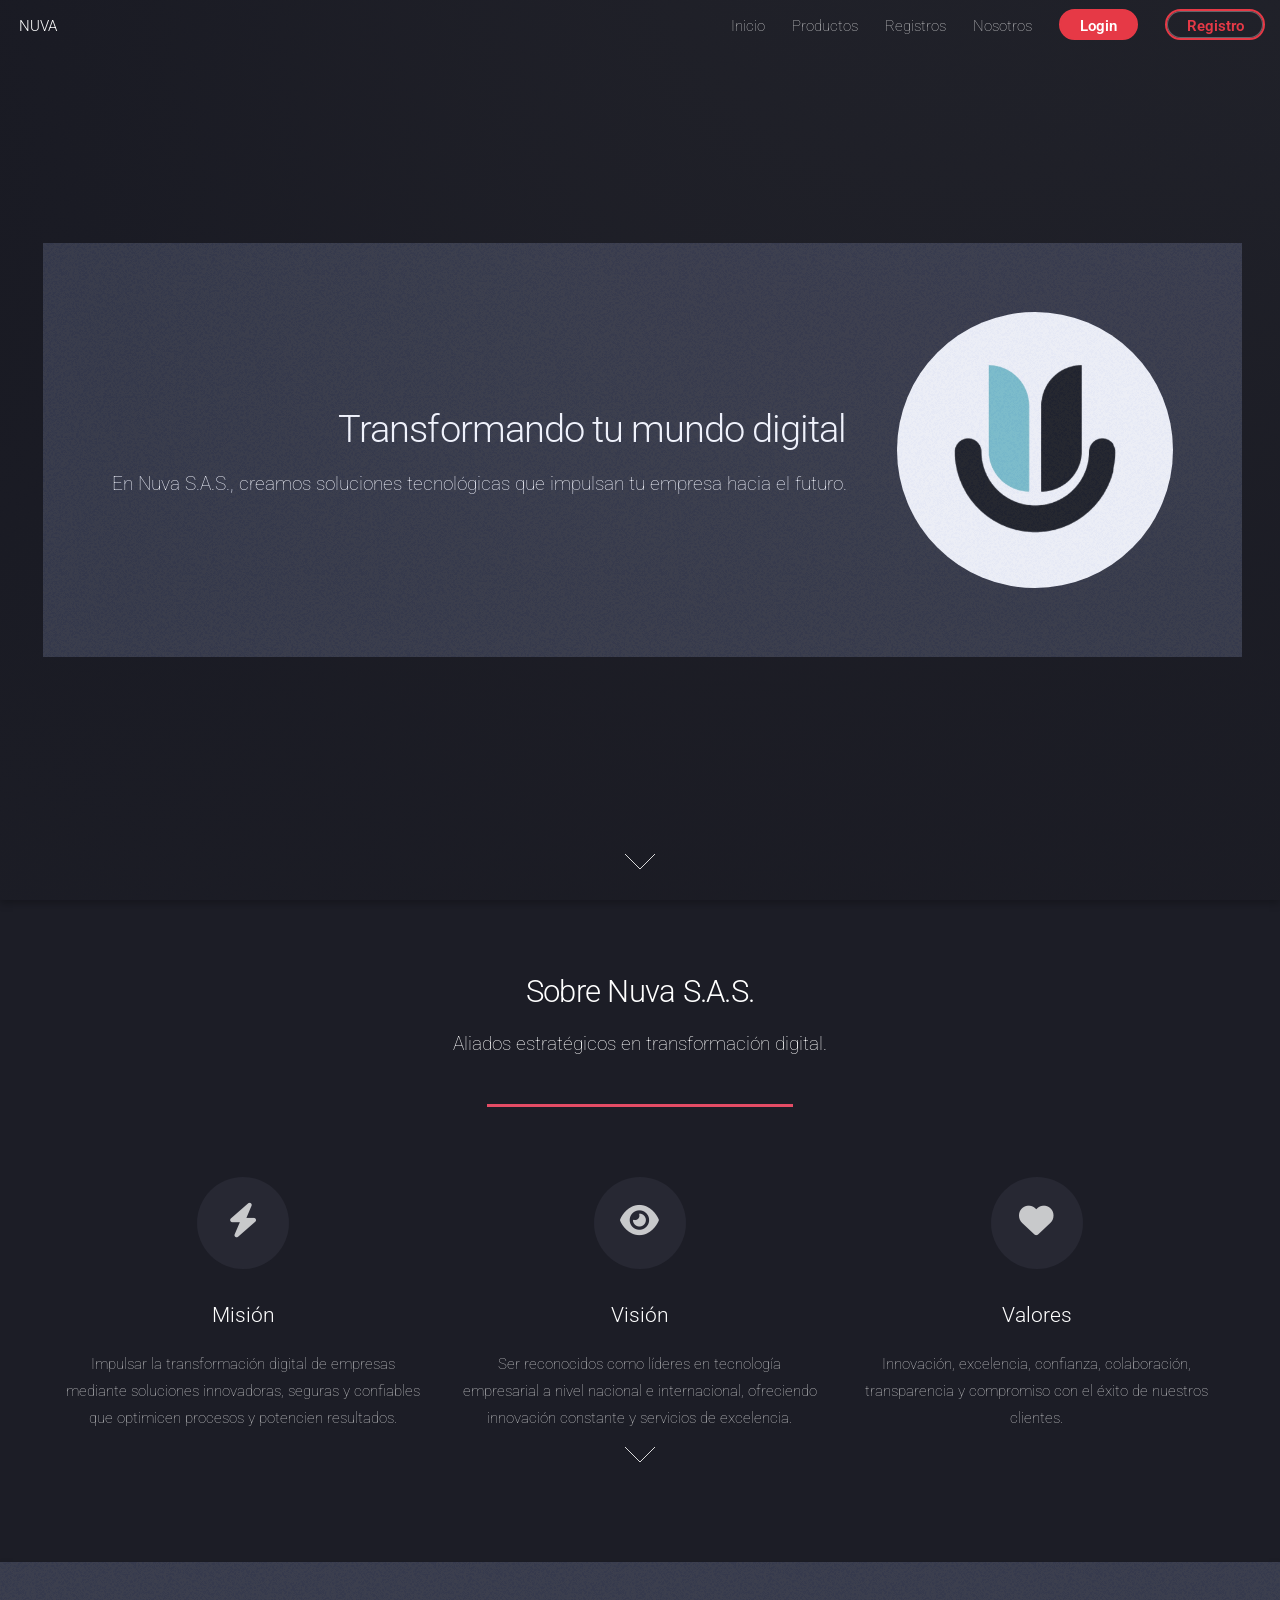
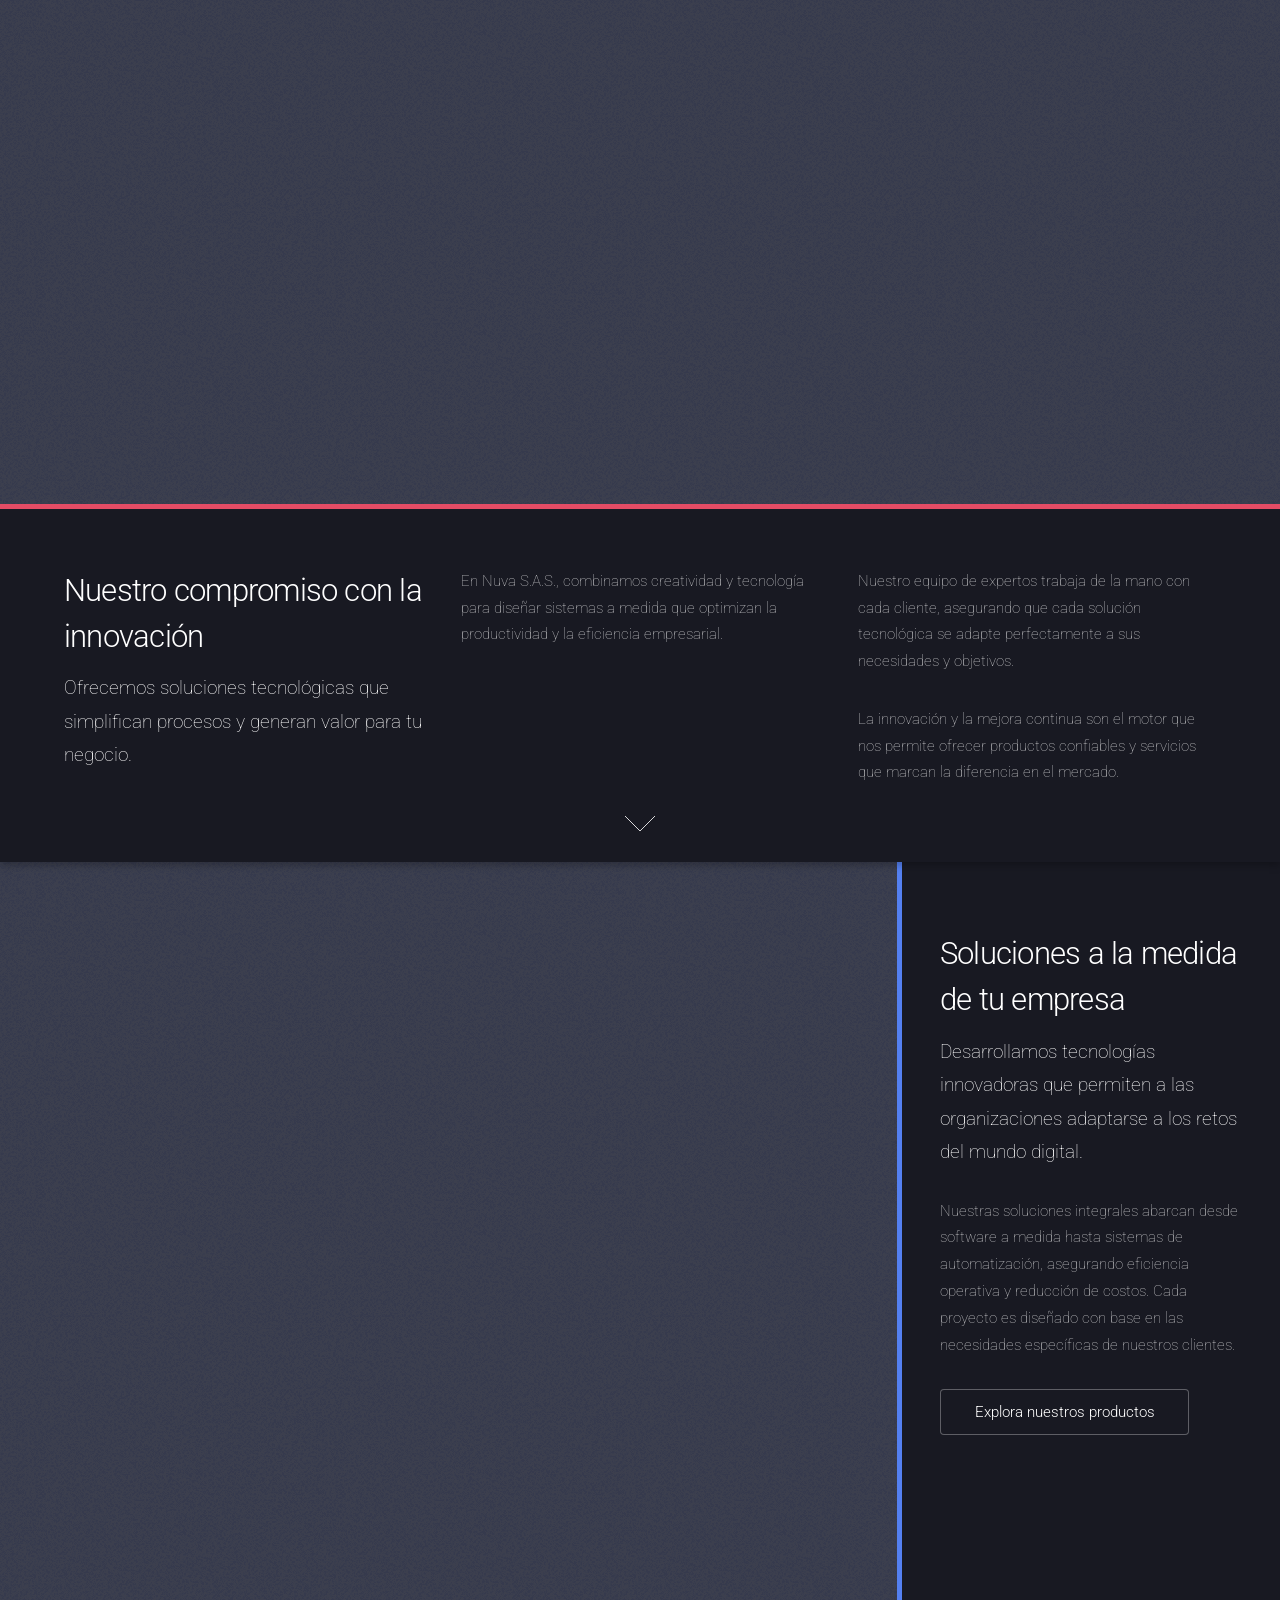
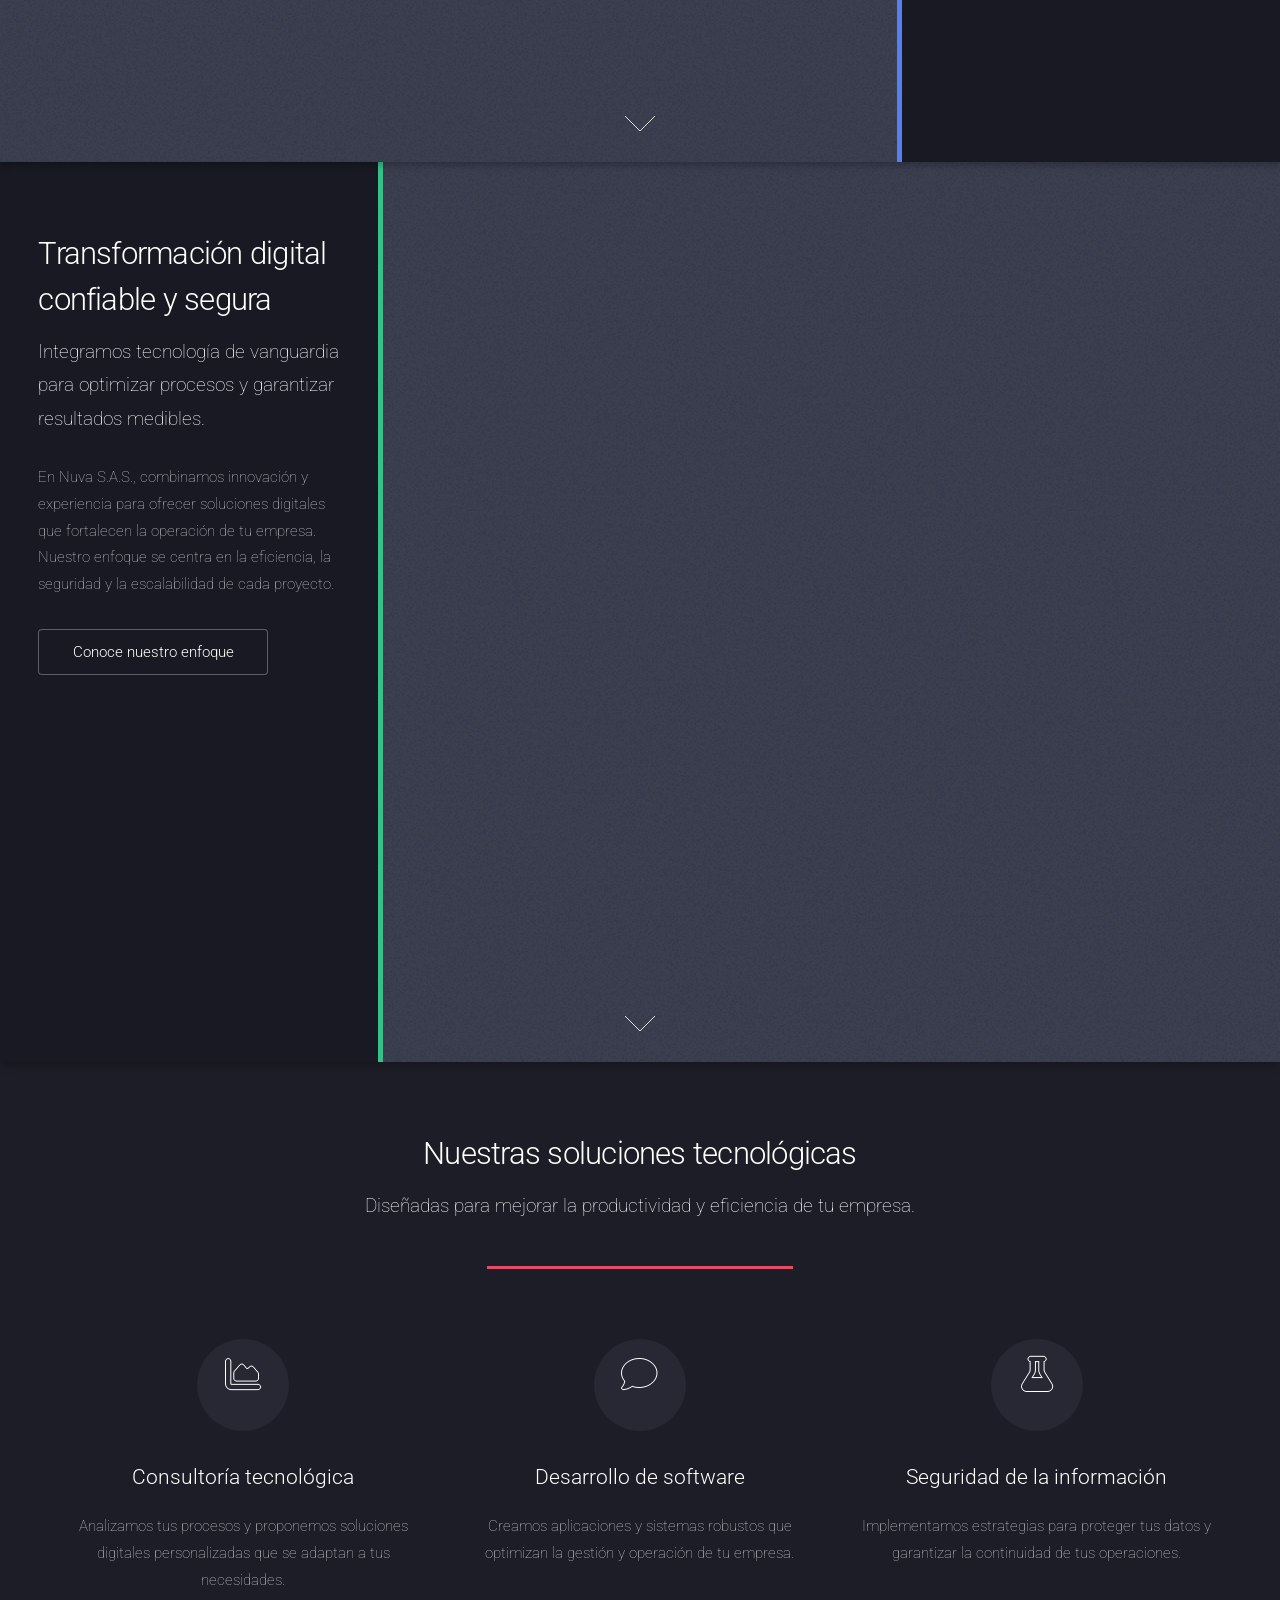
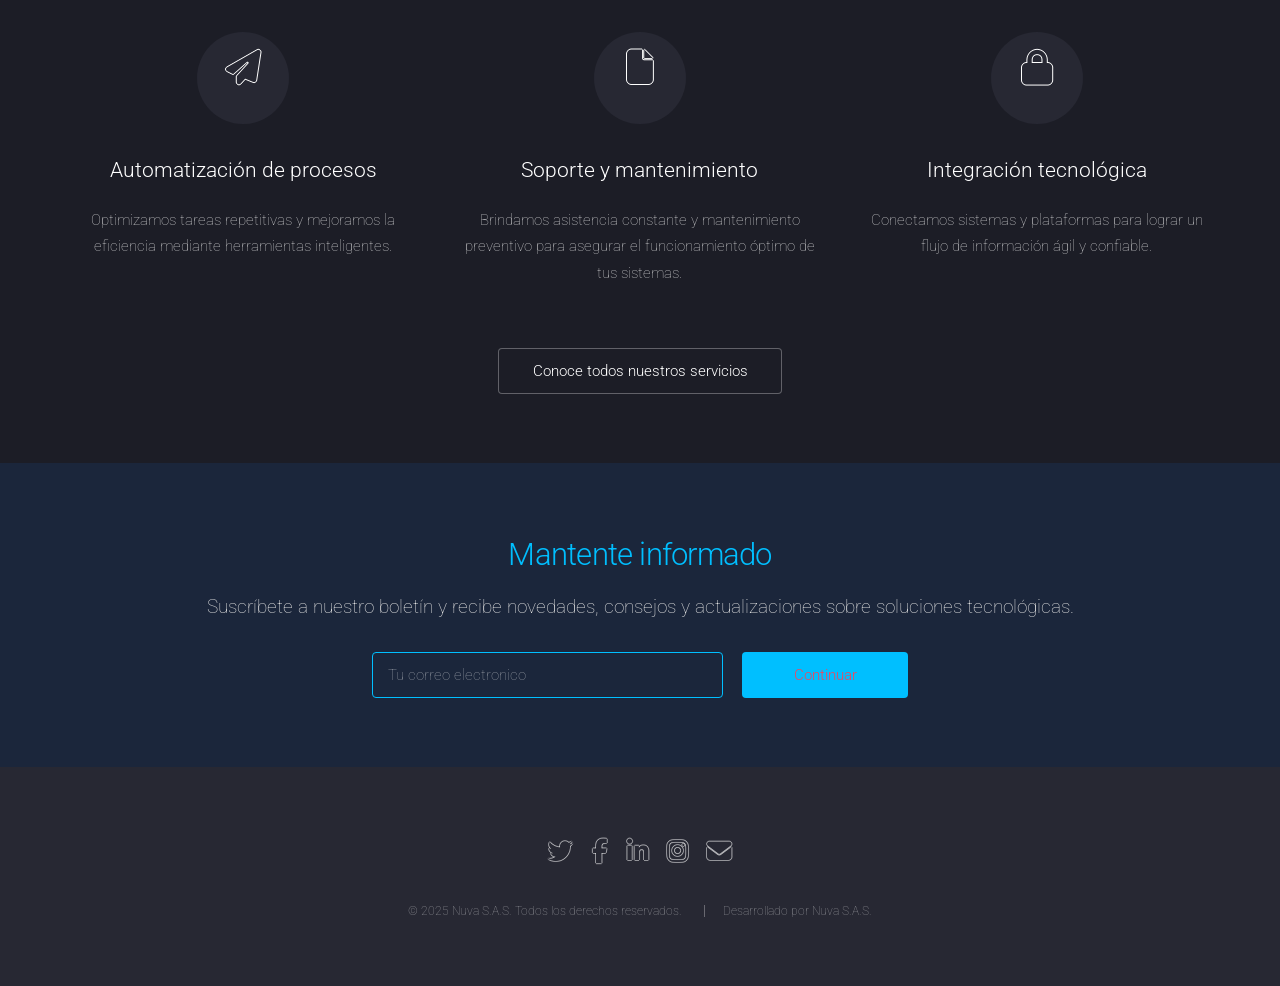
==== commit 81c52ac0: "agregue el login y el registro" ====
--- a/index.html
+++ b/index.html
@@ -22,8 +22,8 @@
 		<li><a href="productos.html">Productos</a></li>
 		<li><a href="registros.html">Registros</a></li>
 		<li><a href="#nosotros">Nosotros</a></li>
-		<li><a href="#" class="button primary">Login</a></li>
-		<li><a href="#" class="button">Registro</a></li>
+		<li><a href="login/login.html" class="button primary">Login</a></li>
+		<li><a href="registro/index.html" class="button">Registro</a></li>
 	</ul>
 </nav>
 
@@ -33,9 +33,9 @@
 				<section id="banner">
 					<div class="content">
 						<header>
-							<h2>Tecnologia Simple</h2>
-							<p>Especialistas En Soluciones Tecnológicas.
-							</p>
+							<h2>Transformando tu mundo digital</h2>
+<p>En Nuva S.A.S., creamos soluciones tecnológicas que impulsan tu empresa hacia el futuro.</p>
+
 						</header>
 						<span class="image"><img src="images/logo_nuva2.jpg" alt="" /></span>
 					</div>
@@ -53,26 +53,30 @@
             <section class="col-4 col-6-medium col-12-xsmall">
                 <span class="icon solid fa-bolt major"></span>
                 <h3>Misión</h3>
-                <p>Impulsar la transformación digital a través de soluciones innovadoras y confiables.</p>
+                <p>Impulsar la transformación digital de empresas mediante soluciones innovadoras, seguras y confiables que optimicen procesos y potencien resultados.</p>
+
             </section>
             <section class="col-4 col-6-medium col-12-xsmall">
                 <span class="icon solid fa-eye major"></span>
                 <h3>Visión</h3>
-                <p>Ser líderes en tecnología empresarial a nivel nacional e internacional.</p>
+                <p>Ser reconocidos como líderes en tecnología empresarial a nivel nacional e internacional, ofreciendo innovación constante y servicios de excelencia.</p>
+
             </section>
             <section class="col-4 col-6-medium col-12-xsmall">
                 <span class="icon solid fa-heart major"></span>
                 <h3>Valores</h3>
-                <p>Innovación, excelencia, confianza, colaboración y transparencia.</p>
+                <p>Innovación, excelencia, confianza, colaboración, transparencia y compromiso con el éxito de nuestros clientes.</p>
+
             </section>
         </div>
-        <footer class="major">
+       <footer class="major">
             <ul class="actions special">
                 <li><a href="#one" class="goto-next scrolly">Next</a></li>
             </ul>
         </footer>
 		
     </div>
+	 
 	
 </section>
 
@@ -84,23 +88,21 @@
 							<div class="row">
 								<div class="col-4 col-12-medium">
 									<header>
-										<h2>Odio faucibus ipsum integer consequat</h2>
-										<p>Nascetur eu nibh vestibulum amet gravida nascetur praesent</p>
+										<h2>Nuestro compromiso con la innovación</h2>
+
+										<p>Ofrecemos soluciones tecnológicas que simplifican procesos y generan valor para tu negocio.</p>
+
 									</header>
 								</div>
 								<div class="col-4 col-12-medium">
-									<p>Feugiat accumsan lorem eu ac lorem amet sed accumsan donec.
-									Blandit orci porttitor semper. Arcu phasellus tortor enim mi
-									nisi praesent dolor adipiscing. Integer mi sed nascetur cep aliquet
-									augue varius tempus lobortis porttitor accumsan consequat
-									adipiscing lorem dolor.</p>
+									<p>En Nuva S.A.S., combinamos creatividad y tecnología para diseñar sistemas a medida que optimizan la productividad y la eficiencia empresarial.</p>
+
 								</div>
 								<div class="col-4 col-12-medium">
-									<p>Morbi enim nascetur et placerat lorem sed iaculis neque ante
-									adipiscing adipiscing metus massa. Blandit orci porttitor semper.
-									Arcu phasellus tortor enim mi mi nisi praesent adipiscing. Integer
-									mi sed nascetur cep aliquet augue varius tempus. Feugiat lorem
-									ipsum dolor nullam.</p>
+									<p>Nuestro equipo de expertos trabaja de la mano con cada cliente, asegurando que cada solución tecnológica se adapte perfectamente a sus necesidades y objetivos.</p>
+
+									<p>La innovación y la mejora continua son el motor que nos permite ofrecer productos confiables y servicios que marcan la diferencia en el mercado.</p>
+
 								</div>
 							</div>
 						</div>
@@ -113,13 +115,16 @@
 					<span class="image fit main"><img src="images/esssw.png" alt="" /></span>
 					<div class="content">
 						<header>
-							<h2>Interdum amet non magna accumsan</h2>
-							<p>Nunc commodo accumsan eget id nisi eu col volutpat magna</p>
-						</header>
-						<p>Feugiat accumsan lorem eu ac lorem amet ac arcu phasellus tortor enim mi mi nisi praesent adipiscing. Integer mi sed nascetur cep aliquet augue varius tempus lobortis porttitor lorem et accumsan consequat adipiscing lorem.</p>
+							<h2>Soluciones a la medida de tu empresa</h2>
+
+							<p>Desarrollamos tecnologías innovadoras que permiten a las organizaciones adaptarse a los retos del mundo digital.</p>
+
+						</header>
+						<p>Nuestras soluciones integrales abarcan desde software a medida hasta sistemas de automatización, asegurando eficiencia operativa y reducción de costos. Cada proyecto es diseñado con base en las necesidades específicas de nuestros clientes.</p>
+
 						<ul class="actions">
-							<li><a href="#" class="button">Learn More</a></li>
-						</ul>
+    <li><a href="productos.html" class="button">Explora nuestros productos</a></li>
+</ul>
 					</div>
 					<a href="#three" class="goto-next scrolly">Next</a>
 				</section>
@@ -129,13 +134,16 @@
 					<span class="image fit main bottom"><img src="images/imagenprincipal.png" alt="" /></span>
 					<div class="content">
 						<header>
-							<h2>Interdum felis blandit praesent sed augue</h2>
-							<p>Accumsan integer ultricies aliquam vel massa sapien phasellus</p>
-						</header>
-						<p>Feugiat accumsan lorem eu ac lorem amet ac arcu phasellus tortor enim mi mi nisi praesent adipiscing. Integer mi sed nascetur cep aliquet augue varius tempus lobortis porttitor lorem et accumsan consequat adipiscing lorem.</p>
-						<ul class="actions">
-							<li><a href="#" class="button">Learn More</a></li>
-						</ul>
+							<h2>Transformación digital confiable y segura</h2>
+
+							<p>Integramos tecnología de vanguardia para optimizar procesos y garantizar resultados medibles.</p>
+
+						</header>
+						<p>En Nuva S.A.S., combinamos innovación y experiencia para ofrecer soluciones digitales que fortalecen la operación de tu empresa. Nuestro enfoque se centra en la eficiencia, la seguridad y la escalabilidad de cada proyecto.</p>
+<ul class="actions">
+    <li><a href="nosotros.html" class="button">Conoce nuestro enfoque</a></li>
+</ul>
+
 					</div>
 					<a href="#four" class="goto-next scrolly">Next</a>
 				</section>
@@ -144,47 +152,55 @@
 				<section id="four" class="wrapper style1 special fade-up">
 					<div class="container">
 						<header class="major">
-							<h2>Accumsan sed tempus adipiscing blandit</h2>
-							<p>Iaculis ac volutpat vis non enim gravida nisi faucibus posuere arcu consequat</p>
+							<h2>Nuestras soluciones tecnológicas</h2>
+<p>Diseñadas para mejorar la productividad y eficiencia de tu empresa.</p>
+
 						</header>
 						<div class="box alt">
 							<div class="row gtr-uniform">
 								<section class="col-4 col-6-medium col-12-xsmall">
 									<span class="icon solid alt major fa-chart-area"></span>
-									<h3>Ipsum sed commodo</h3>
-									<p>Feugiat accumsan lorem eu ac lorem amet accumsan donec. Blandit orci porttitor.</p>
+									<h3>Consultoría tecnológica</h3>
+<p>Analizamos tus procesos y proponemos soluciones digitales personalizadas que se adaptan a tus necesidades.</p>
+
 								</section>
 								<section class="col-4 col-6-medium col-12-xsmall">
 									<span class="icon solid alt major fa-comment"></span>
-									<h3>Eleifend lorem ornare</h3>
-									<p>Feugiat accumsan lorem eu ac lorem amet accumsan donec. Blandit orci porttitor.</p>
+									<h3>Desarrollo de software</h3>
+<p>Creamos aplicaciones y sistemas robustos que optimizan la gestión y operación de tu empresa.</p>
+
 								</section>
 								<section class="col-4 col-6-medium col-12-xsmall">
 									<span class="icon solid alt major fa-flask"></span>
-									<h3>Cubilia cep lobortis</h3>
-									<p>Feugiat accumsan lorem eu ac lorem amet accumsan donec. Blandit orci porttitor.</p>
+									<h3>Seguridad de la información</h3>
+<p>Implementamos estrategias para proteger tus datos y garantizar la continuidad de tus operaciones.</p>
+
 								</section>
 								<section class="col-4 col-6-medium col-12-xsmall">
 									<span class="icon solid alt major fa-paper-plane"></span>
-									<h3>Non semper interdum</h3>
-									<p>Feugiat accumsan lorem eu ac lorem amet accumsan donec. Blandit orci porttitor.</p>
+									<h3>Automatización de procesos</h3>
+<p>Optimizamos tareas repetitivas y mejoramos la eficiencia mediante herramientas inteligentes.</p>
+
 								</section>
 								<section class="col-4 col-6-medium col-12-xsmall">
 									<span class="icon solid alt major fa-file"></span>
-									<h3>Odio laoreet accumsan</h3>
-									<p>Feugiat accumsan lorem eu ac lorem amet accumsan donec. Blandit orci porttitor.</p>
+									<h3>Soporte y mantenimiento</h3>
+<p>Brindamos asistencia constante y mantenimiento preventivo para asegurar el funcionamiento óptimo de tus sistemas.</p>
+
 								</section>
 								<section class="col-4 col-6-medium col-12-xsmall">
 									<span class="icon solid alt major fa-lock"></span>
-									<h3>Massa arcu accumsan</h3>
-									<p>Feugiat accumsan lorem eu ac lorem amet accumsan donec. Blandit orci porttitor.</p>
+									<h3>Integración tecnológica</h3>
+<p>Conectamos sistemas y plataformas para lograr un flujo de información ágil y confiable.</p>
+
 								</section>
 							</div>
 						</div>
 						<footer class="major">
-							<ul class="actions special">
-								<li><a href="#" class="button">Magna sed feugiat</a></li>
-							</ul>
+						<ul class="actions special">
+    <li><a href="productos.html" class="button">Conoce todos nuestros servicios</a></li>
+</ul>
+
 						</footer>
 					</div>
 				</section>
@@ -193,32 +209,34 @@
 				<section id="five" class="wrapper style2 special fade">
 					<div class="container">
 						<header>
-							<h2>Magna faucibus lorem diam</h2>
-							<p>Ante metus praesent faucibus ante integer id accumsan eleifend</p>
+							<h2>Mantente informado</h2>
+<p>Suscríbete a nuestro boletín y recibe novedades, consejos y actualizaciones sobre soluciones tecnológicas.</p>
+
 						</header>
 						<form method="post" action="#" class="cta">
 							<div class="row gtr-uniform gtr-50">
-								<div class="col-8 col-12-xsmall"><input type="email" name="email" id="email" placeholder="Your Email Address" /></div>
-								<div class="col-4 col-12-xsmall"><input type="submit" value="Get Started" class="fit primary" /></div>
+								<div class="col-8 col-12-xsmall"><input type="email" name="email" id="email" placeholder="Tu correo electronico" /></div>
+								<div class="col-4 col-12-xsmall"><input type="submit" value="Continuar" class="fit primary" /></div>
 							</div>
 						</form>
 					</div>
 				</section>
 
 			<!-- Footer -->
-				<footer id="footer">
-					<ul class="icons">
-						<li><a href="#" class="icon brands alt fa-twitter"><span class="label">Twitter</span></a></li>
-						<li><a href="#" class="icon brands alt fa-facebook-f"><span class="label">Facebook</span></a></li>
-						<li><a href="#" class="icon brands alt fa-linkedin-in"><span class="label">LinkedIn</span></a></li>
-						<li><a href="#" class="icon brands alt fa-instagram"><span class="label">Instagram</span></a></li>
-						<li><a href="#" class="icon brands alt fa-github"><span class="label">GitHub</span></a></li>
-						<li><a href="#" class="icon solid alt fa-envelope"><span class="label">Email</span></a></li>
-					</ul>
-					<ul class="copyright">
-						<li>&copy; Untitled. All rights reserved.</li><li>Design: <a href="http://html5up.net">HTML5 UP</a></li>
-					</ul>
-				</footer>
+			<footer id="footer">
+    <ul class="icons">
+        <li><a href="https://twitter.com/nuva_sas" class="icon brands alt fa-twitter"><span class="label">Twitter</span></a></li>
+        <li><a href="https://www.facebook.com/nuva.sas" class="icon brands alt fa-facebook-f"><span class="label">Facebook</span></a></li>
+        <li><a href="https://www.linkedin.com/company/nuva-sas" class="icon brands alt fa-linkedin-in"><span class="label">LinkedIn</span></a></li>
+        <li><a href="https://www.instagram.com/nuva.sas" class="icon brands alt fa-instagram"><span class="label">Instagram</span></a></li>
+        <li><a href="mailto:contacto@nuva.com" class="icon solid alt fa-envelope"><span class="label">Email</span></a></li>
+    </ul>
+    <ul class="copyright">
+        <li>&copy; 2025 Nuva S.A.S. Todos los derechos reservados.</li>
+        <li>Desarrollado por Nuva S.A.S.</li>
+    </ul>
+</footer>
+
 
 		</div>
 
--- a/assets/css/main.css
+++ b/assets/css/main.css
@@ -4131,4 +4131,32 @@
 #nav .button:hover {
 	background-color: #e63946;
 	color: #fff !important;
-}+}
+
+/* Sección Five - Solo cambio de colores */
+#five {
+    background-color: #1B263B; /* Fondo azul oscuro */
+    color: #ffffff; /* Texto blanco */
+}
+
+#five header h2 {
+    color: #00BFFF; /* Título azul brillante */
+}
+
+#five header p {
+    color: #e0e0e0; /* Texto descriptivo gris claro */
+}
+
+#five input[type="email"] {
+    border: 1px solid #00BFFF; /* Borde azul del input */
+    color: #000000; /* Texto del input negro */
+}
+
+#five input[type="submit"] {
+    background-color: #00BFFF; /* Botón azul brillante */
+    color: #ffffff; /* Texto del botón blanco */
+}
+
+#five input[type="submit"]:hover {
+    background-color: #009ACD; /* Azul más oscuro al pasar el mouse */
+}
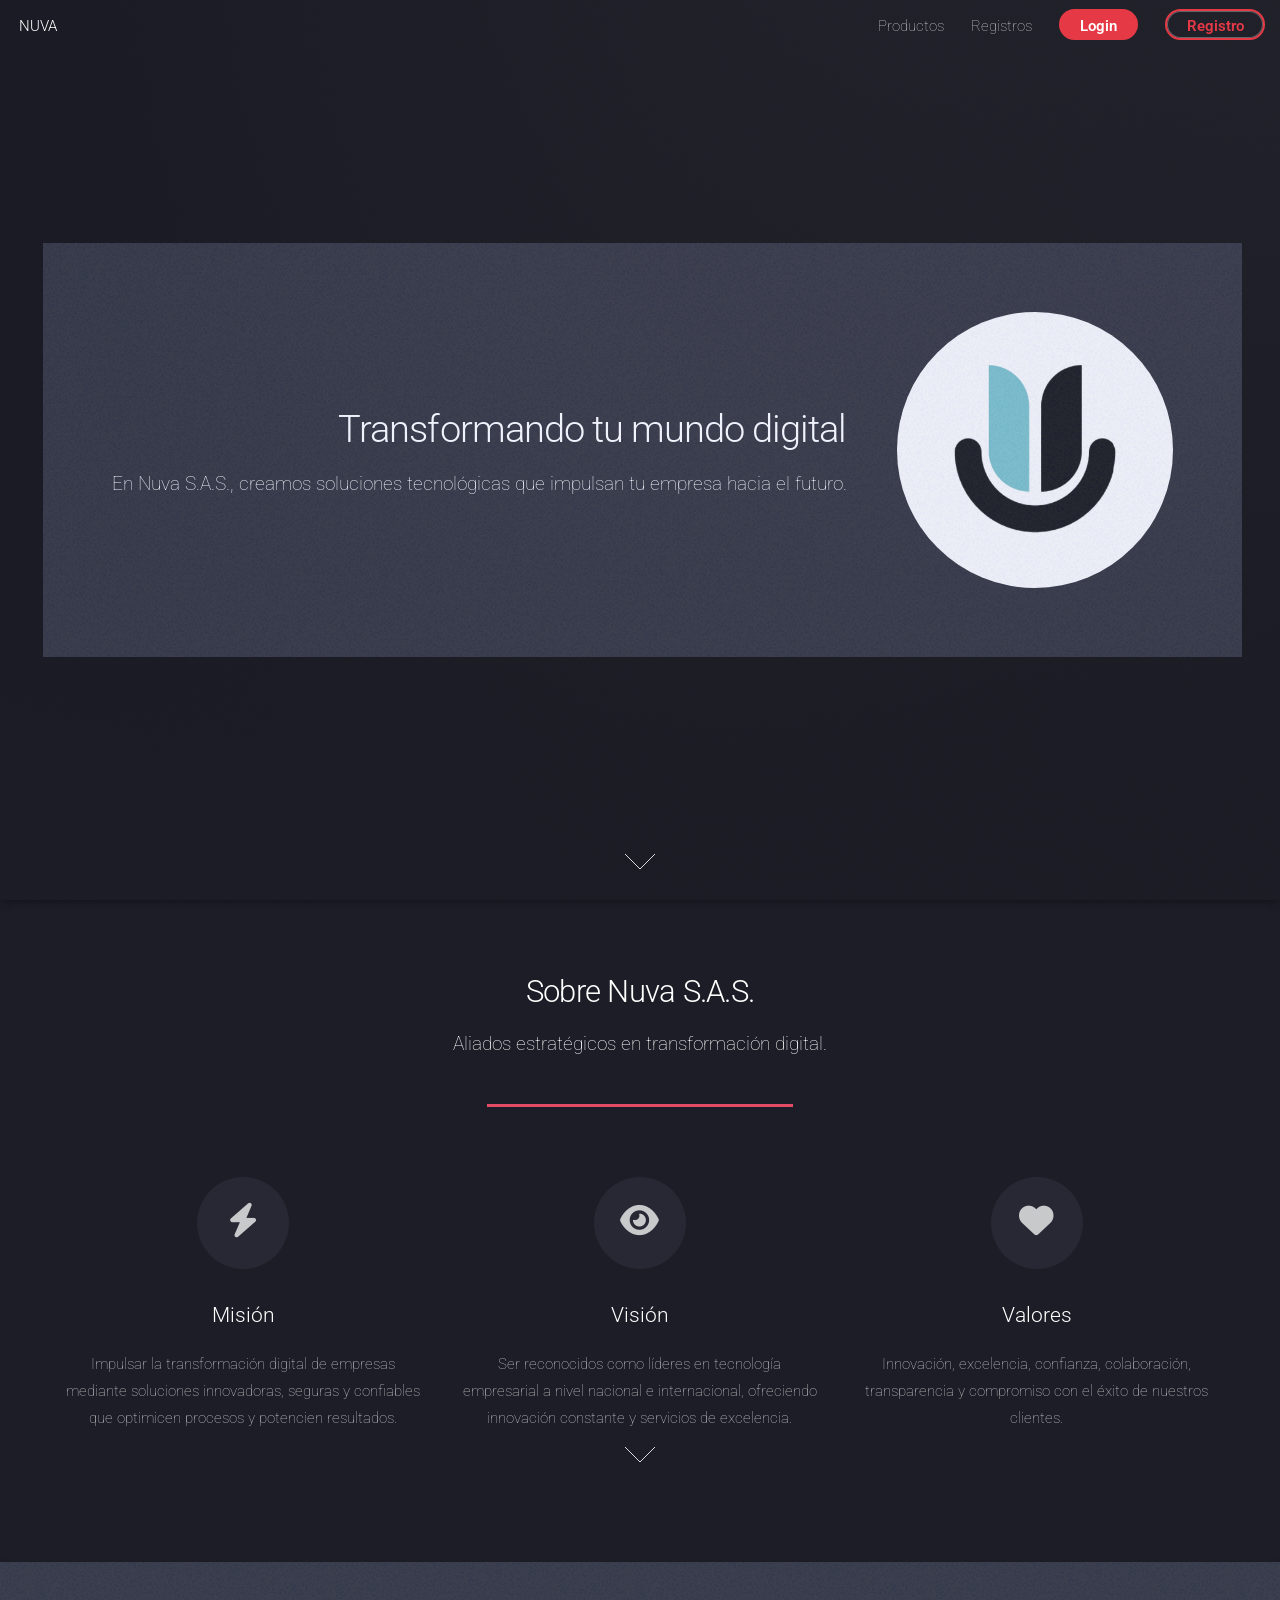
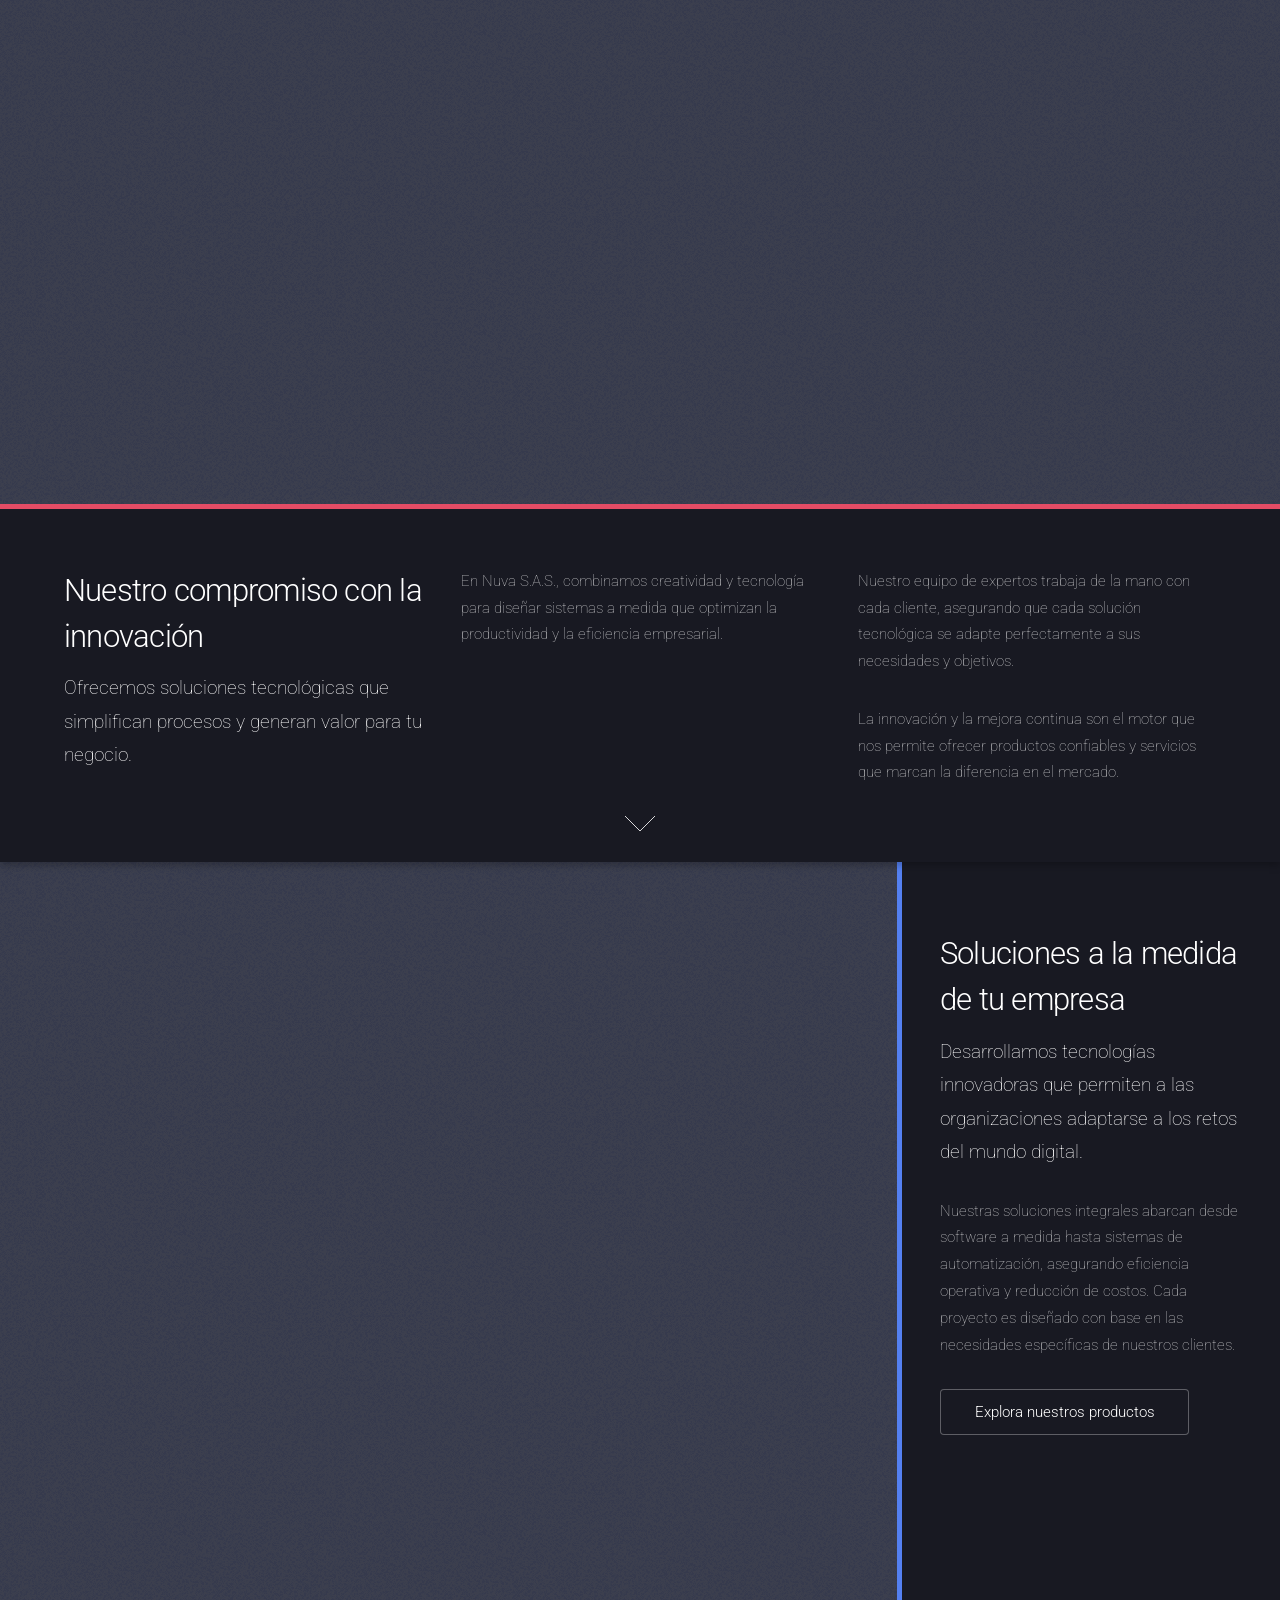
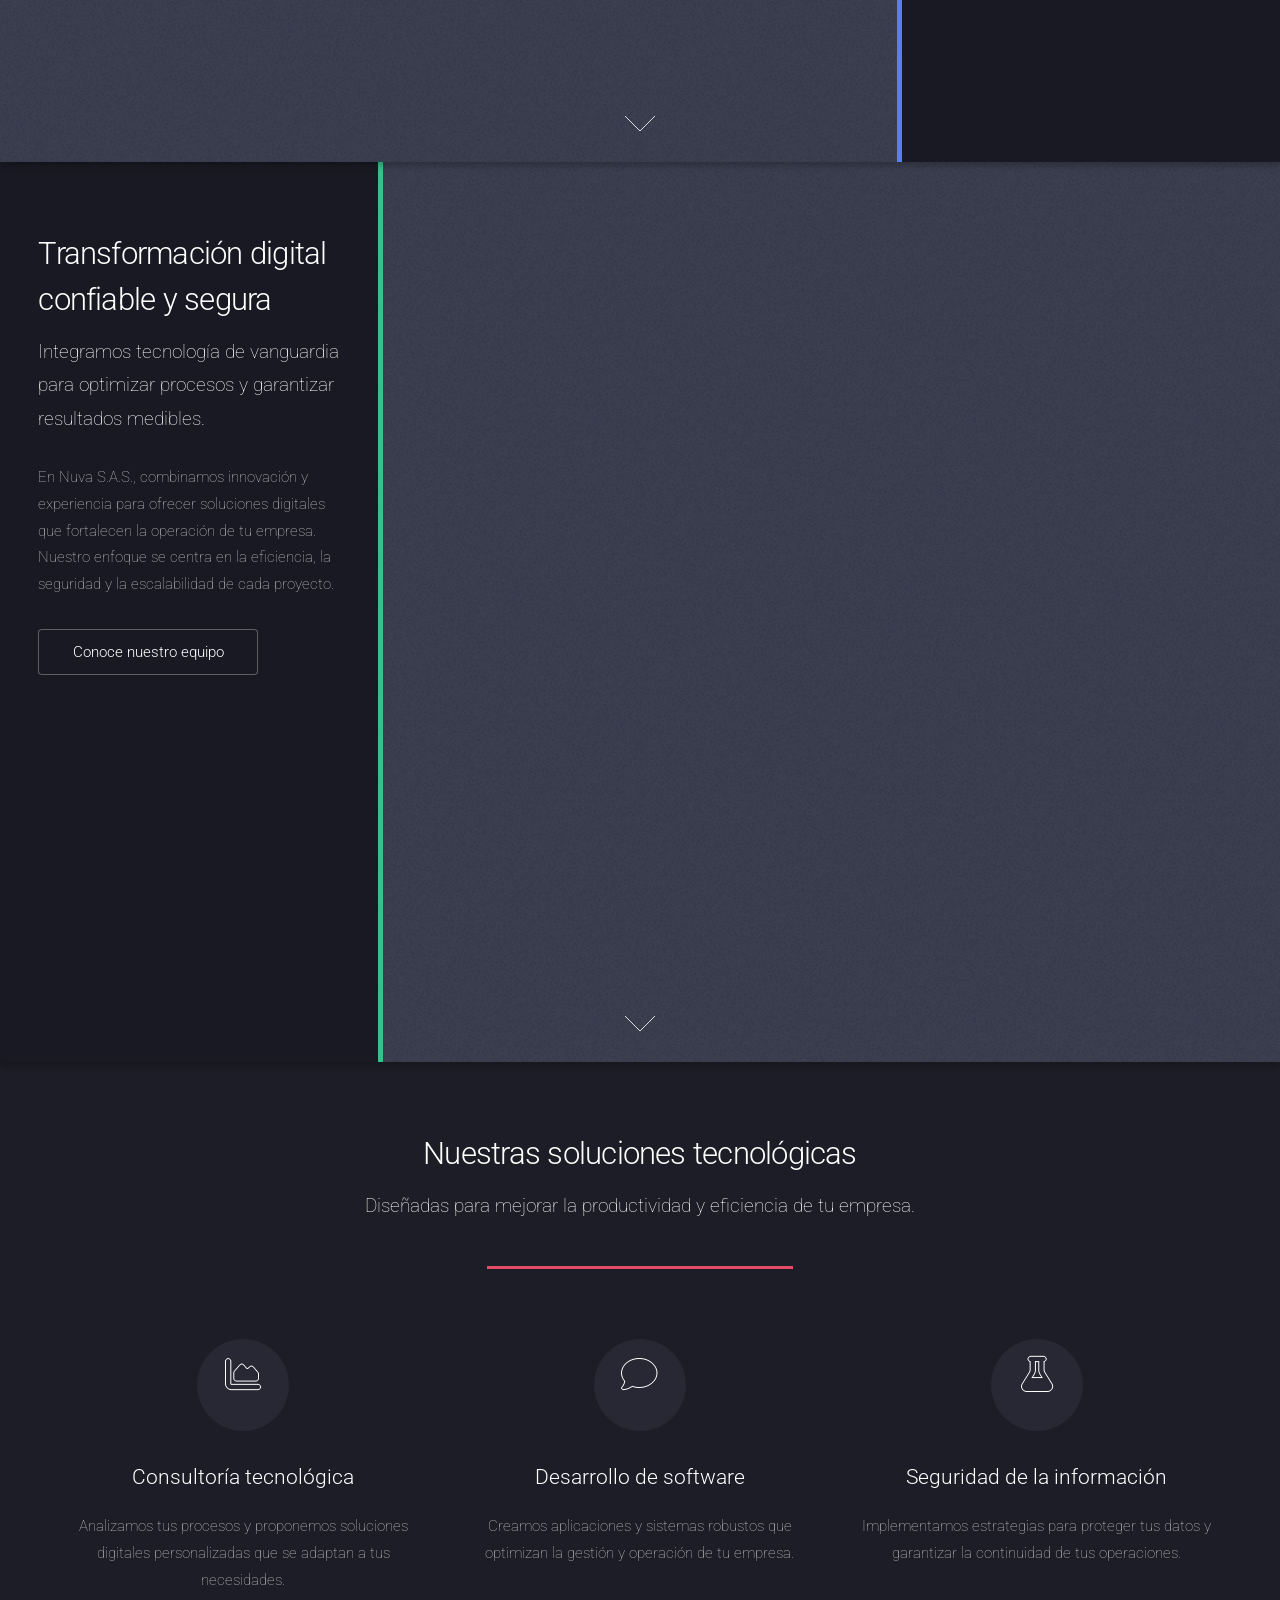
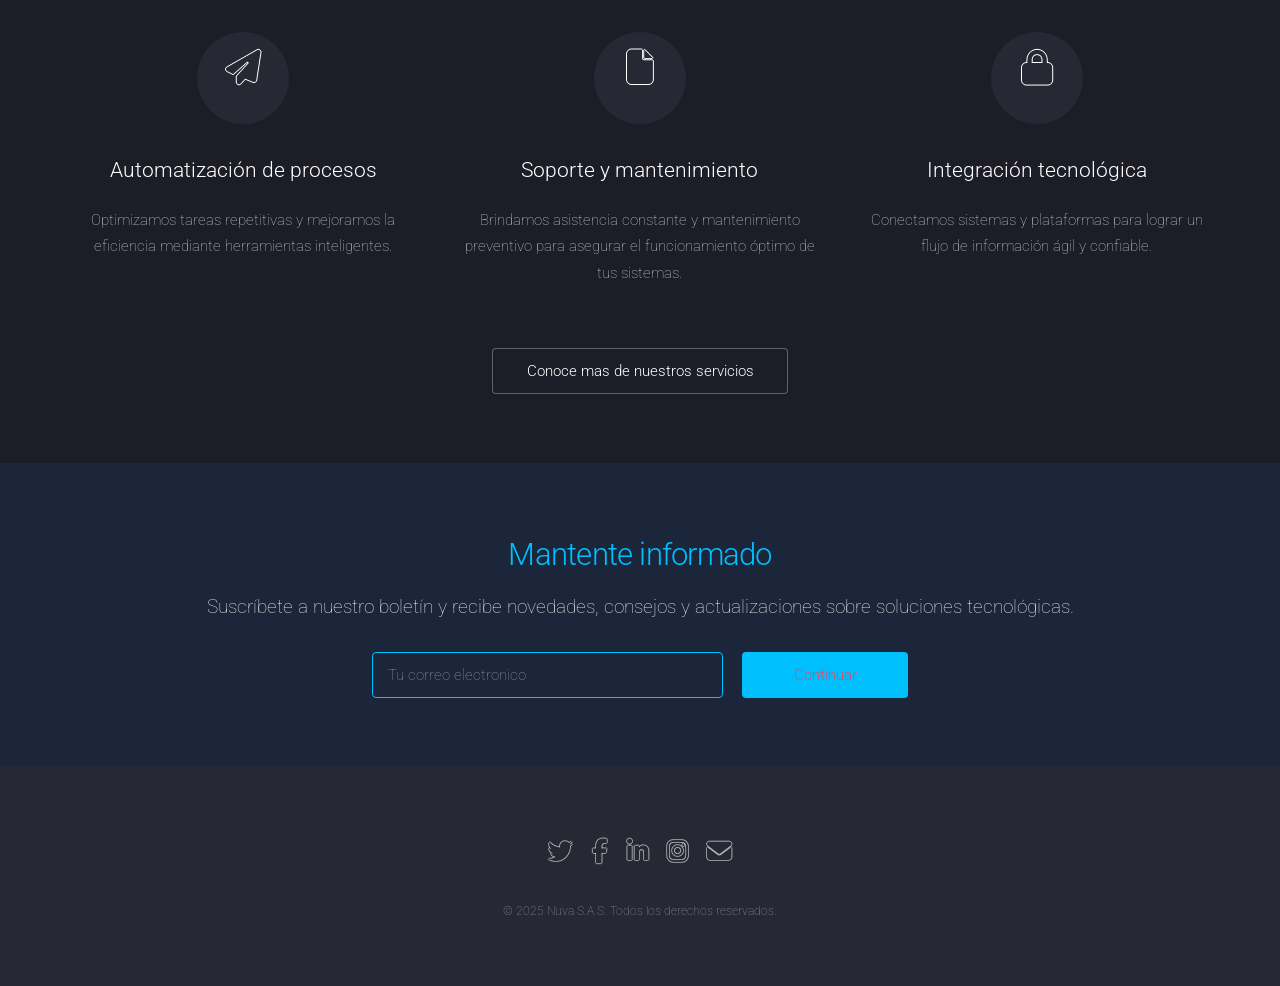
==== commit 0a6e337a: "Agregu la seccion nosotros" ====
--- a/index.html
+++ b/index.html
@@ -15,13 +15,12 @@
 
 			<!-- Header -->
 				<header id="header">
+					
 					<h1 id="logo"><a href="index.html">NUVA</a></h1>
 					<nav id="nav">
 	<ul>
-		<li><a href="index.html">Inicio</a></li>
-		<li><a href="productos.html">Productos</a></li>
+		<li><a href="productos/index.html">Productos</a></li>
 		<li><a href="registros.html">Registros</a></li>
-		<li><a href="#nosotros">Nosotros</a></li>
 		<li><a href="login/login.html" class="button primary">Login</a></li>
 		<li><a href="registro/index.html" class="button">Registro</a></li>
 	</ul>
@@ -123,7 +122,7 @@
 						<p>Nuestras soluciones integrales abarcan desde software a medida hasta sistemas de automatización, asegurando eficiencia operativa y reducción de costos. Cada proyecto es diseñado con base en las necesidades específicas de nuestros clientes.</p>
 
 						<ul class="actions">
-    <li><a href="productos.html" class="button">Explora nuestros productos</a></li>
+    <li><a href="productos/index.html" class="button">Explora nuestros productos</a></li>
 </ul>
 					</div>
 					<a href="#three" class="goto-next scrolly">Next</a>
@@ -141,7 +140,7 @@
 						</header>
 						<p>En Nuva S.A.S., combinamos innovación y experiencia para ofrecer soluciones digitales que fortalecen la operación de tu empresa. Nuestro enfoque se centra en la eficiencia, la seguridad y la escalabilidad de cada proyecto.</p>
 <ul class="actions">
-    <li><a href="nosotros.html" class="button">Conoce nuestro enfoque</a></li>
+    <li><a href="nosotros.html" class="button">Conoce nuestro equipo</a></li>
 </ul>
 
 					</div>
@@ -198,7 +197,7 @@
 						</div>
 						<footer class="major">
 						<ul class="actions special">
-    <li><a href="productos.html" class="button">Conoce todos nuestros servicios</a></li>
+    <li><a href="productos/index.html" class="button">Conoce mas de nuestros servicios</a></li>
 </ul>
 
 						</footer>
@@ -233,7 +232,7 @@
     </ul>
     <ul class="copyright">
         <li>&copy; 2025 Nuva S.A.S. Todos los derechos reservados.</li>
-        <li>Desarrollado por Nuva S.A.S.</li>
+      
     </ul>
 </footer>
 
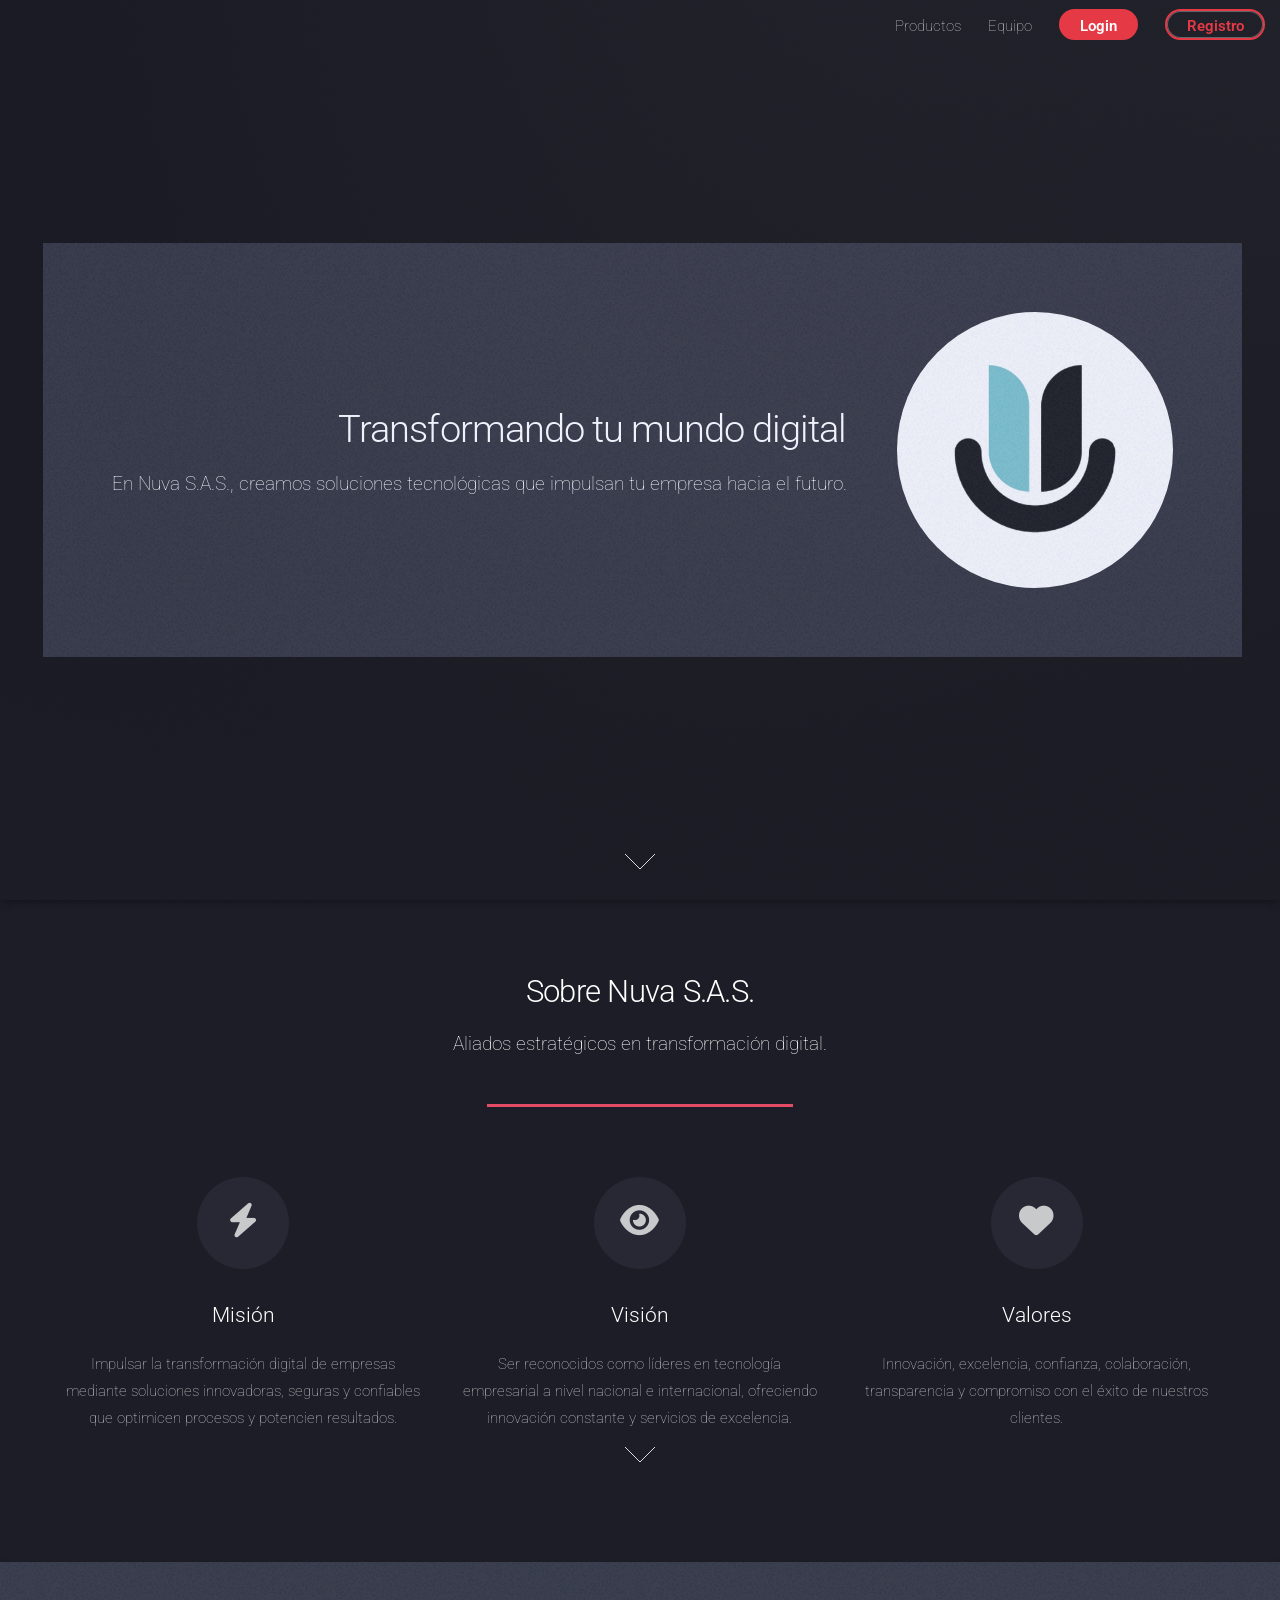
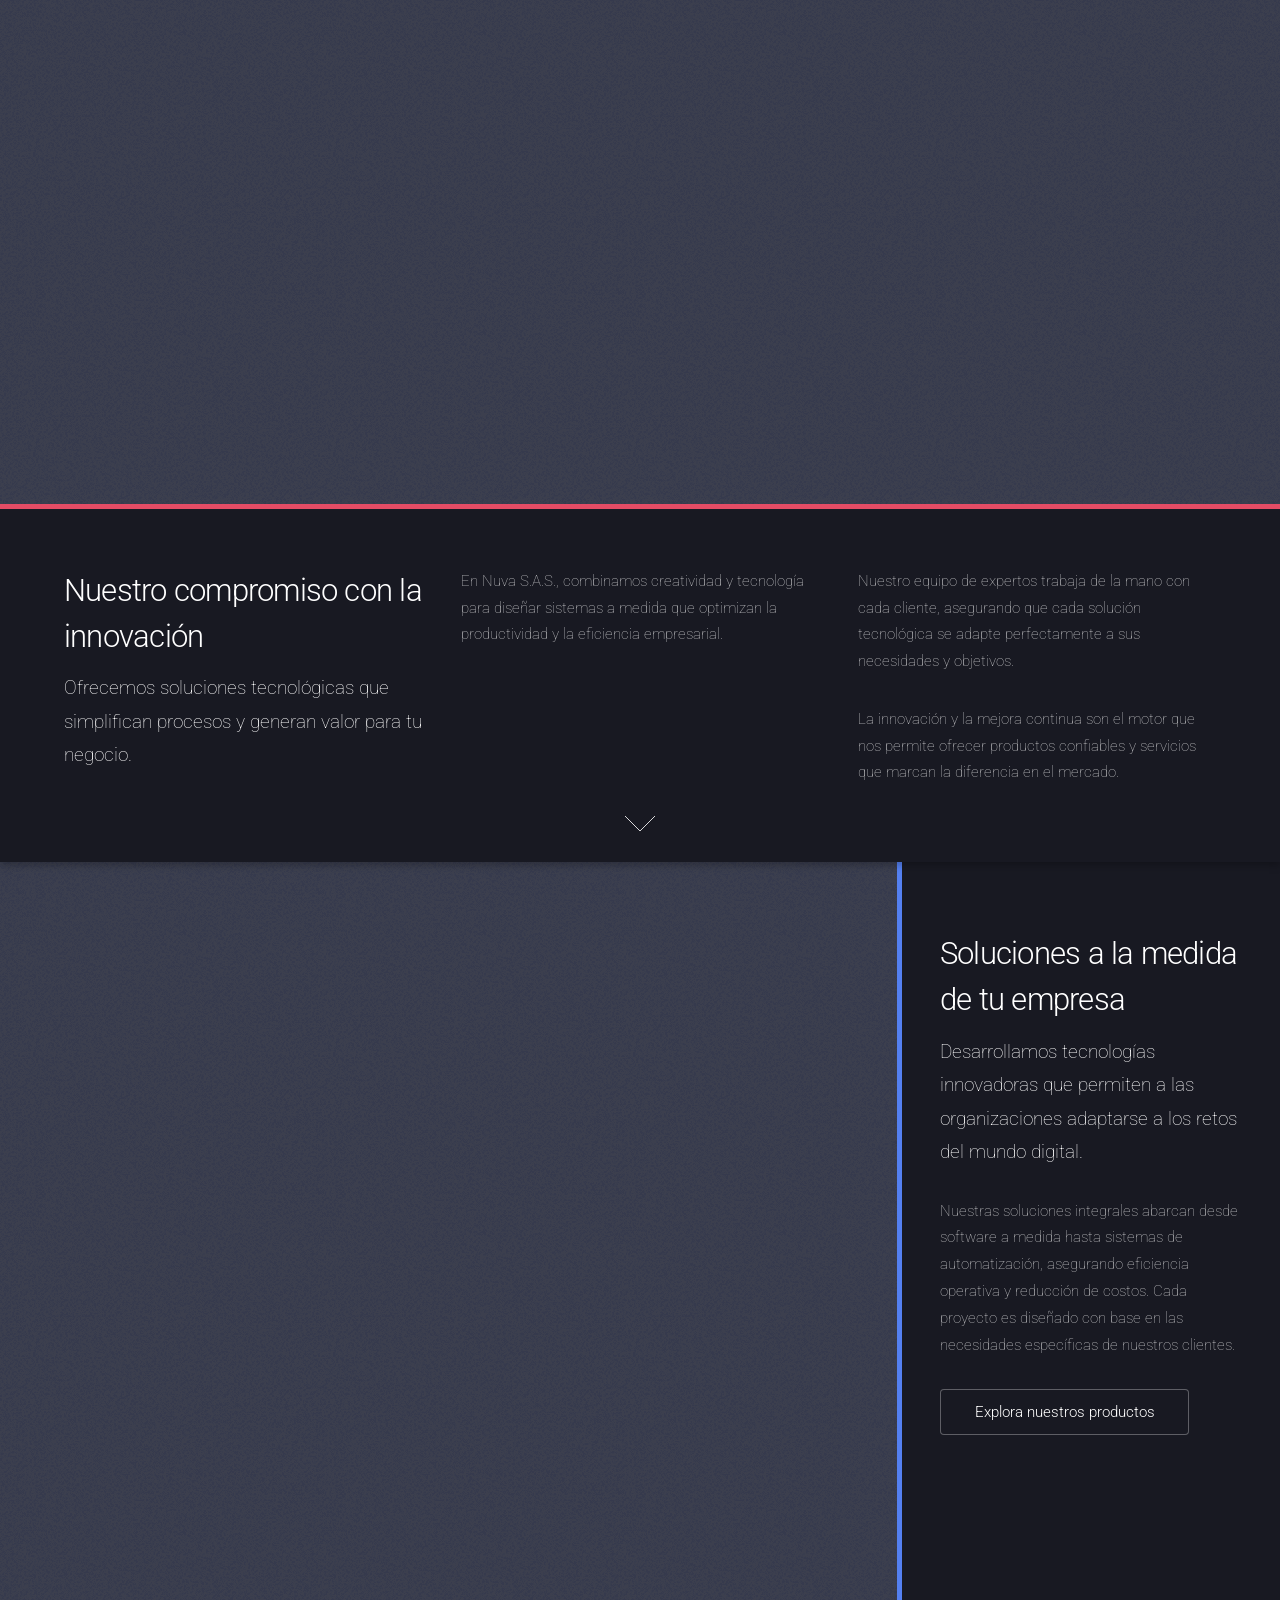
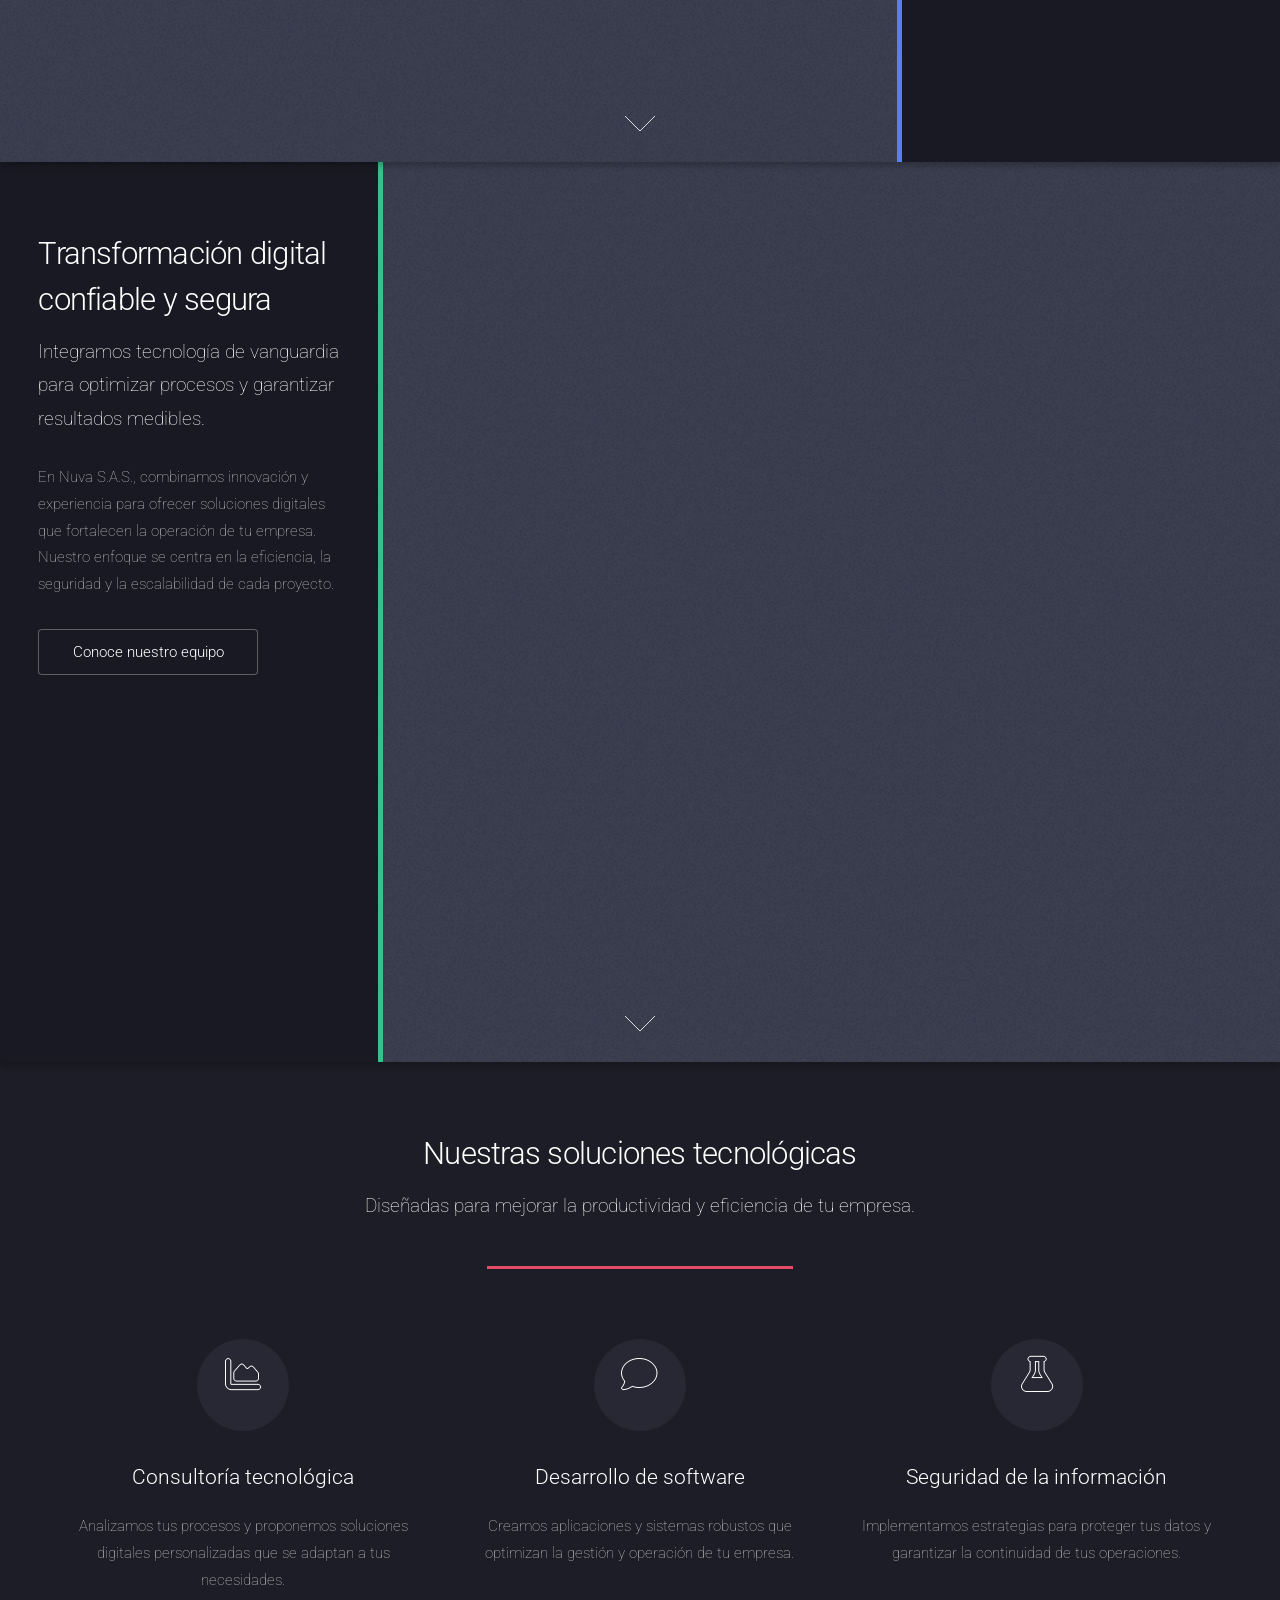
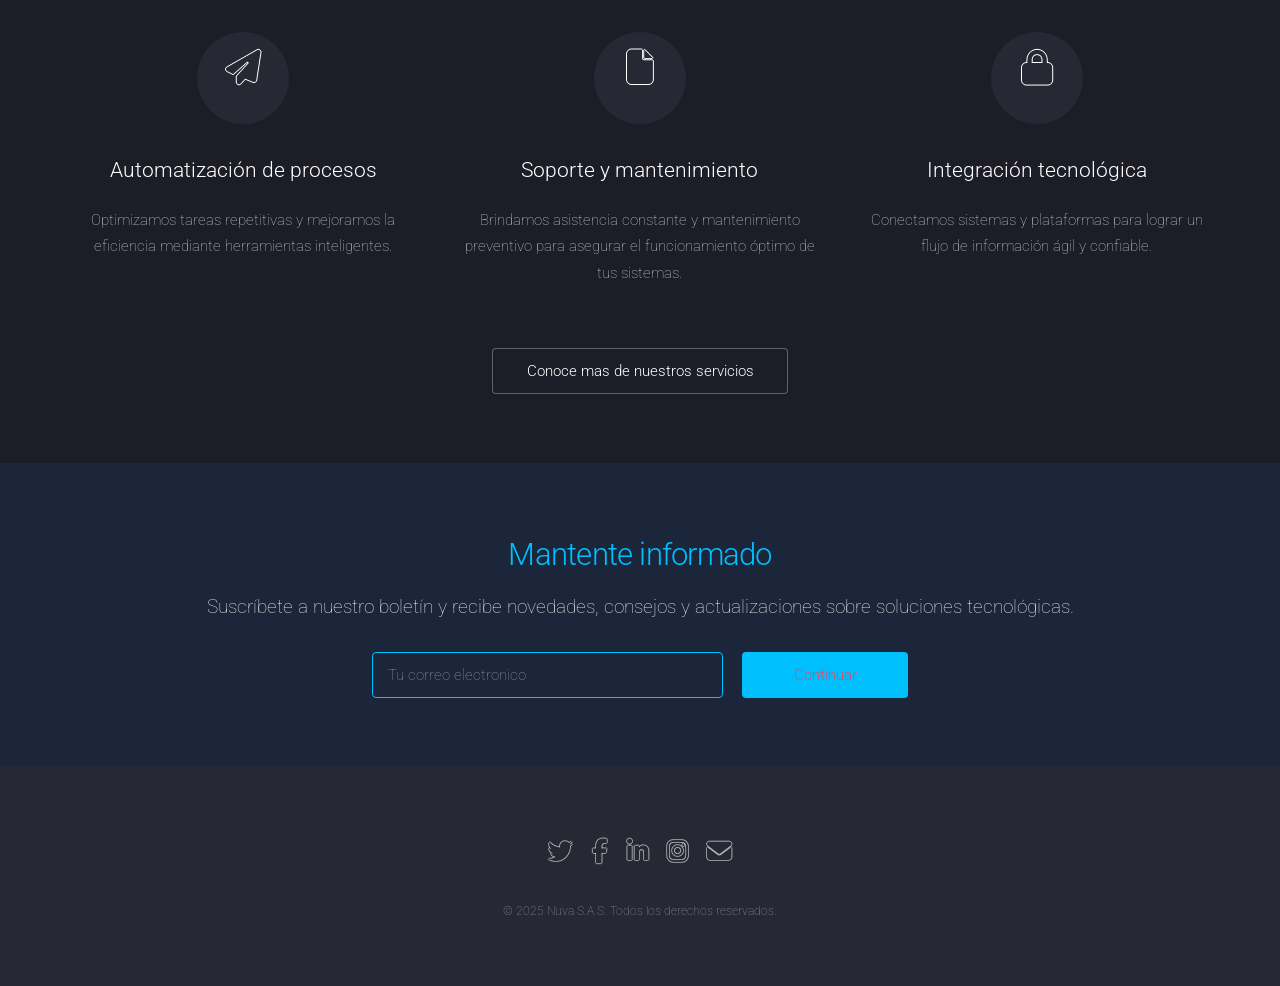
==== commit a5c4d2ac: "agregue la secion nosotros" ====
--- a/index.html
+++ b/index.html
@@ -15,12 +15,11 @@
 
 			<!-- Header -->
 				<header id="header">
-					
-					<h1 id="logo"><a href="index.html">NUVA</a></h1>
+	
 					<nav id="nav">
 	<ul>
 		<li><a href="productos/index.html">Productos</a></li>
-		<li><a href="registros.html">Registros</a></li>
+		<li><a href="equipo/index.html">Equipo</a></li>
 		<li><a href="login/login.html" class="button primary">Login</a></li>
 		<li><a href="registro/index.html" class="button">Registro</a></li>
 	</ul>
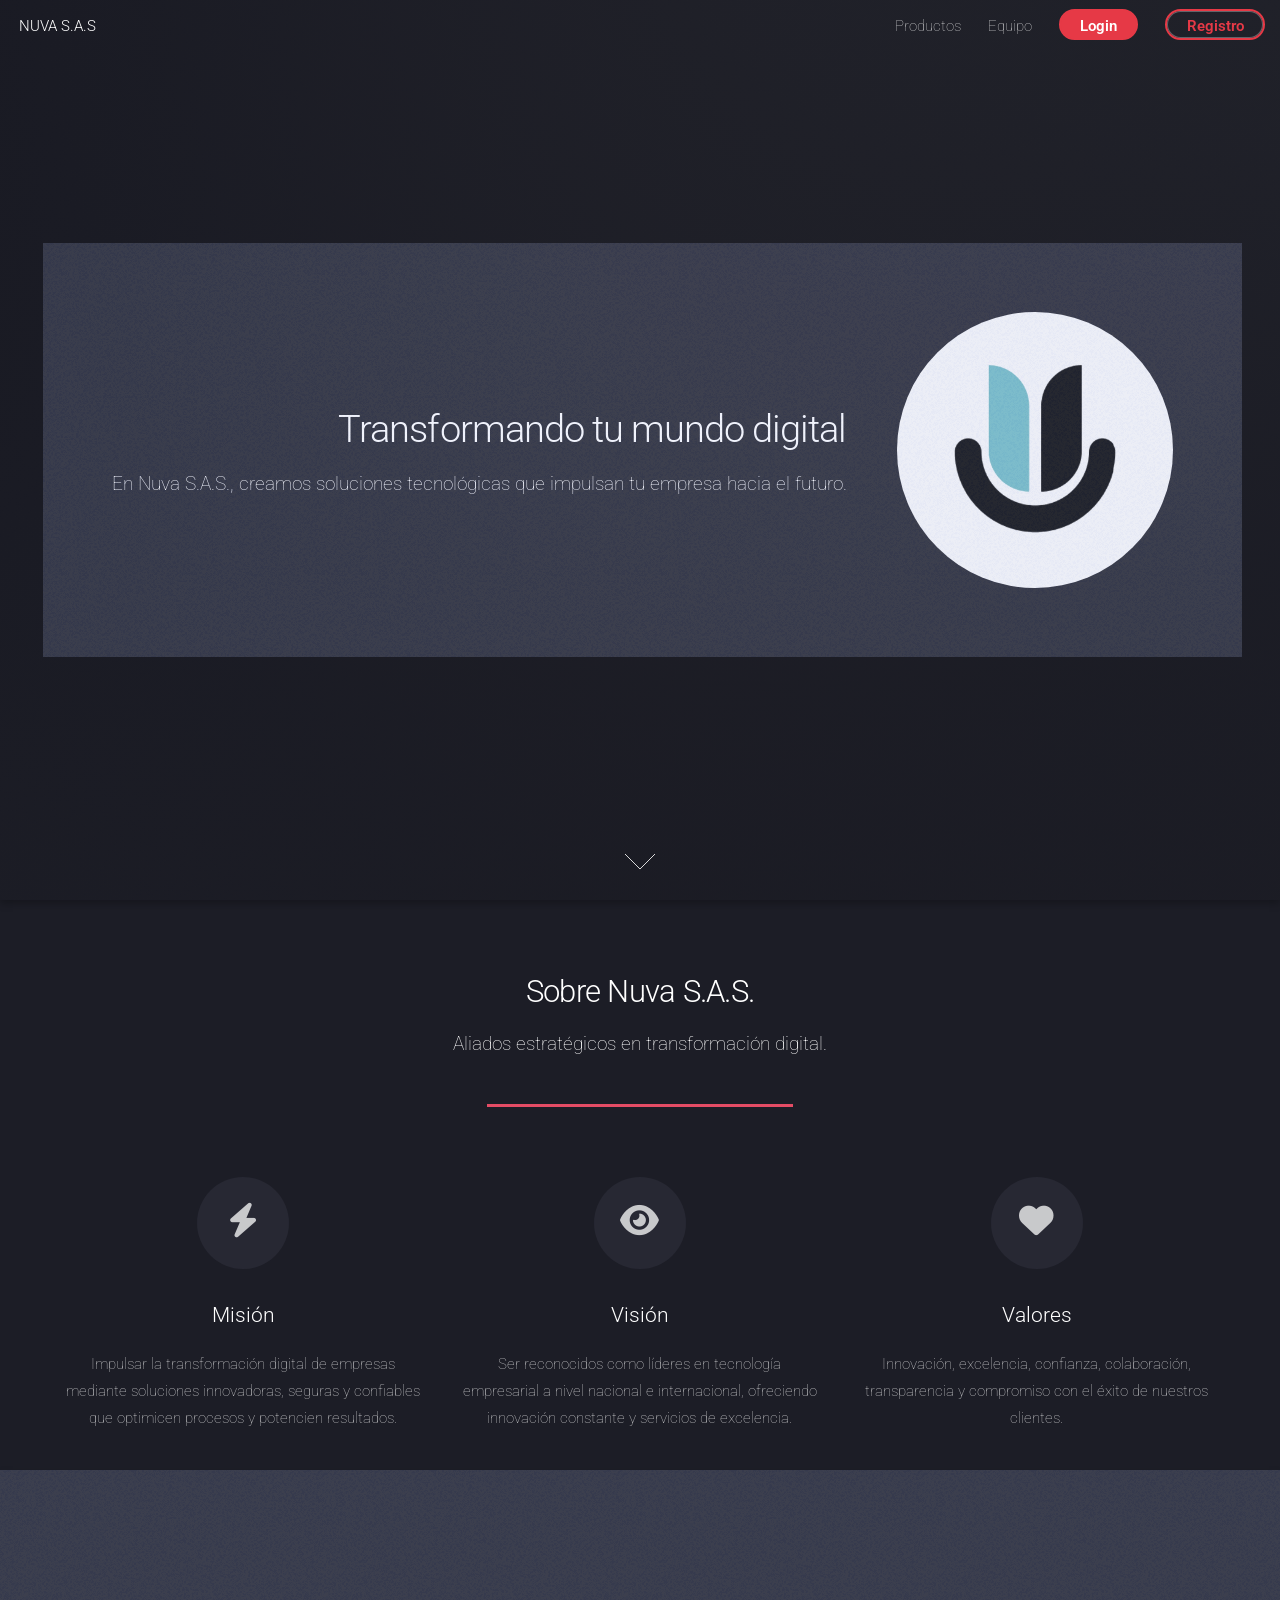
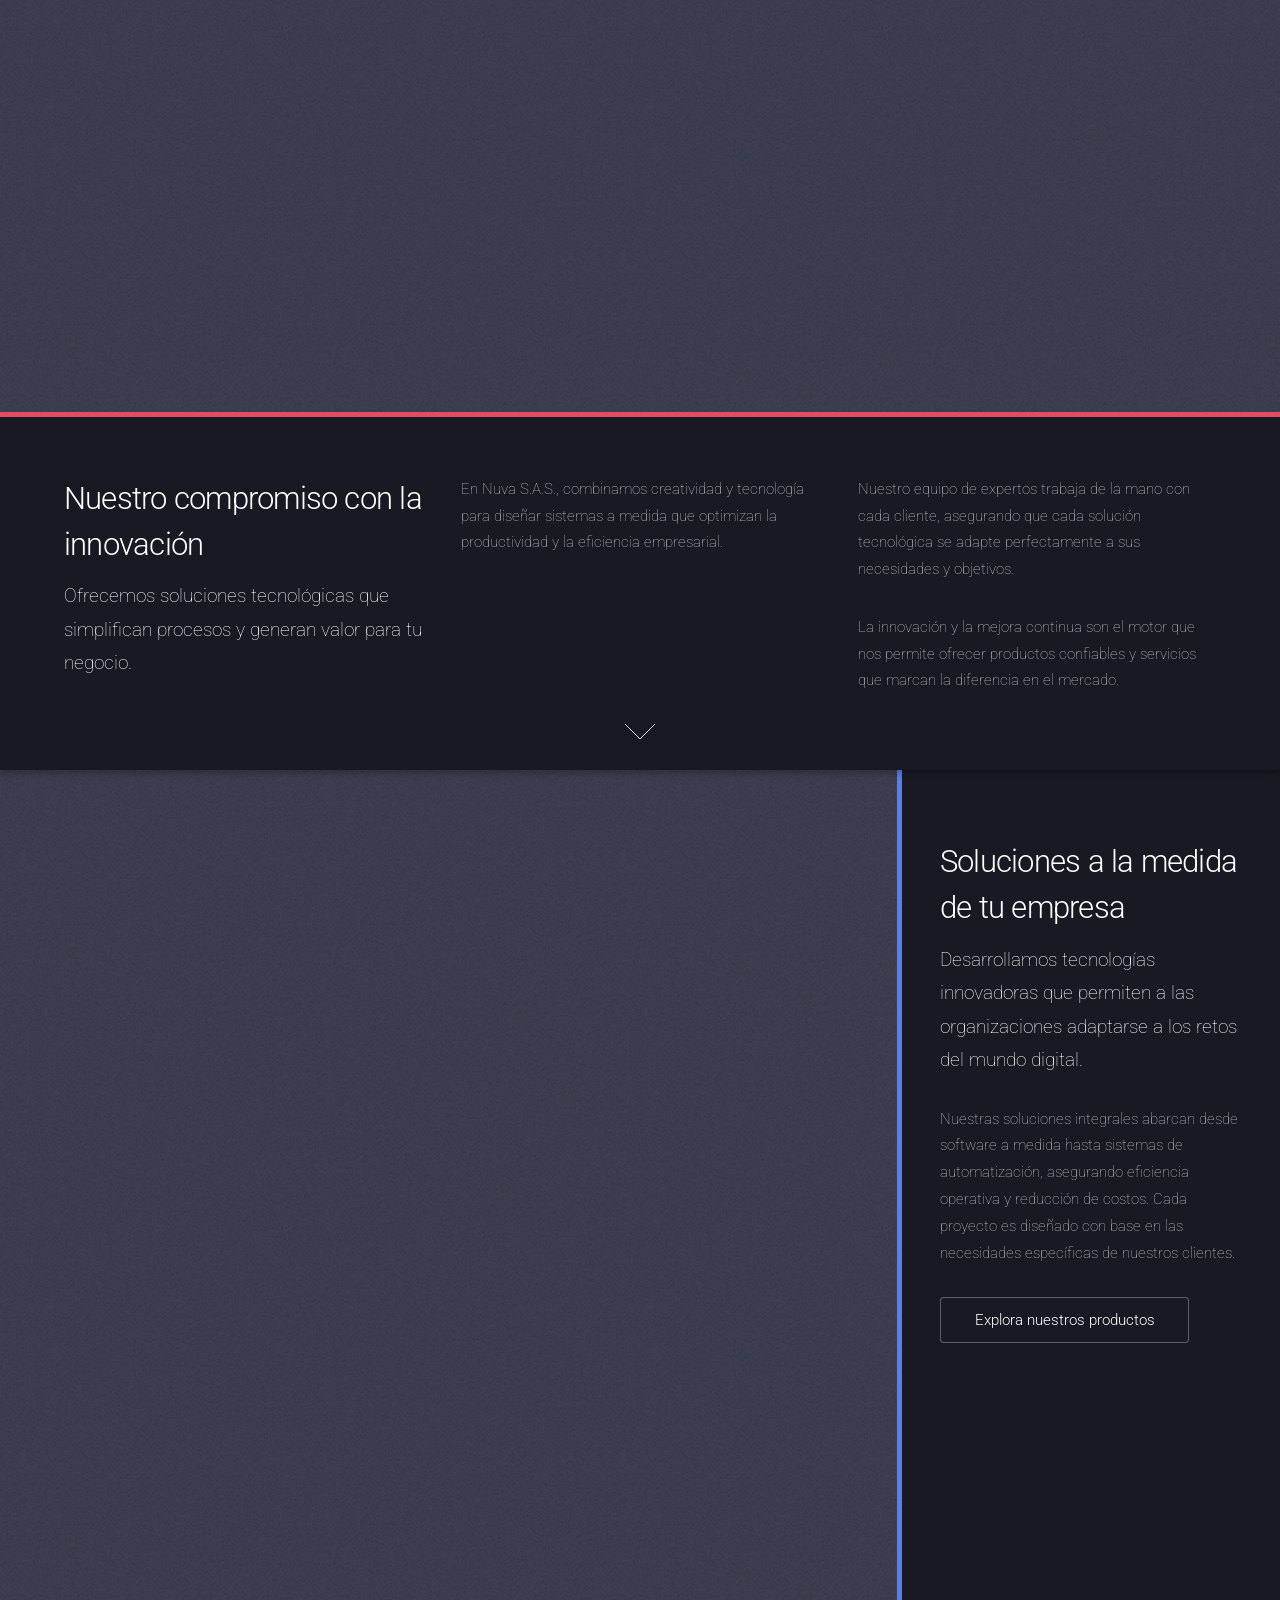
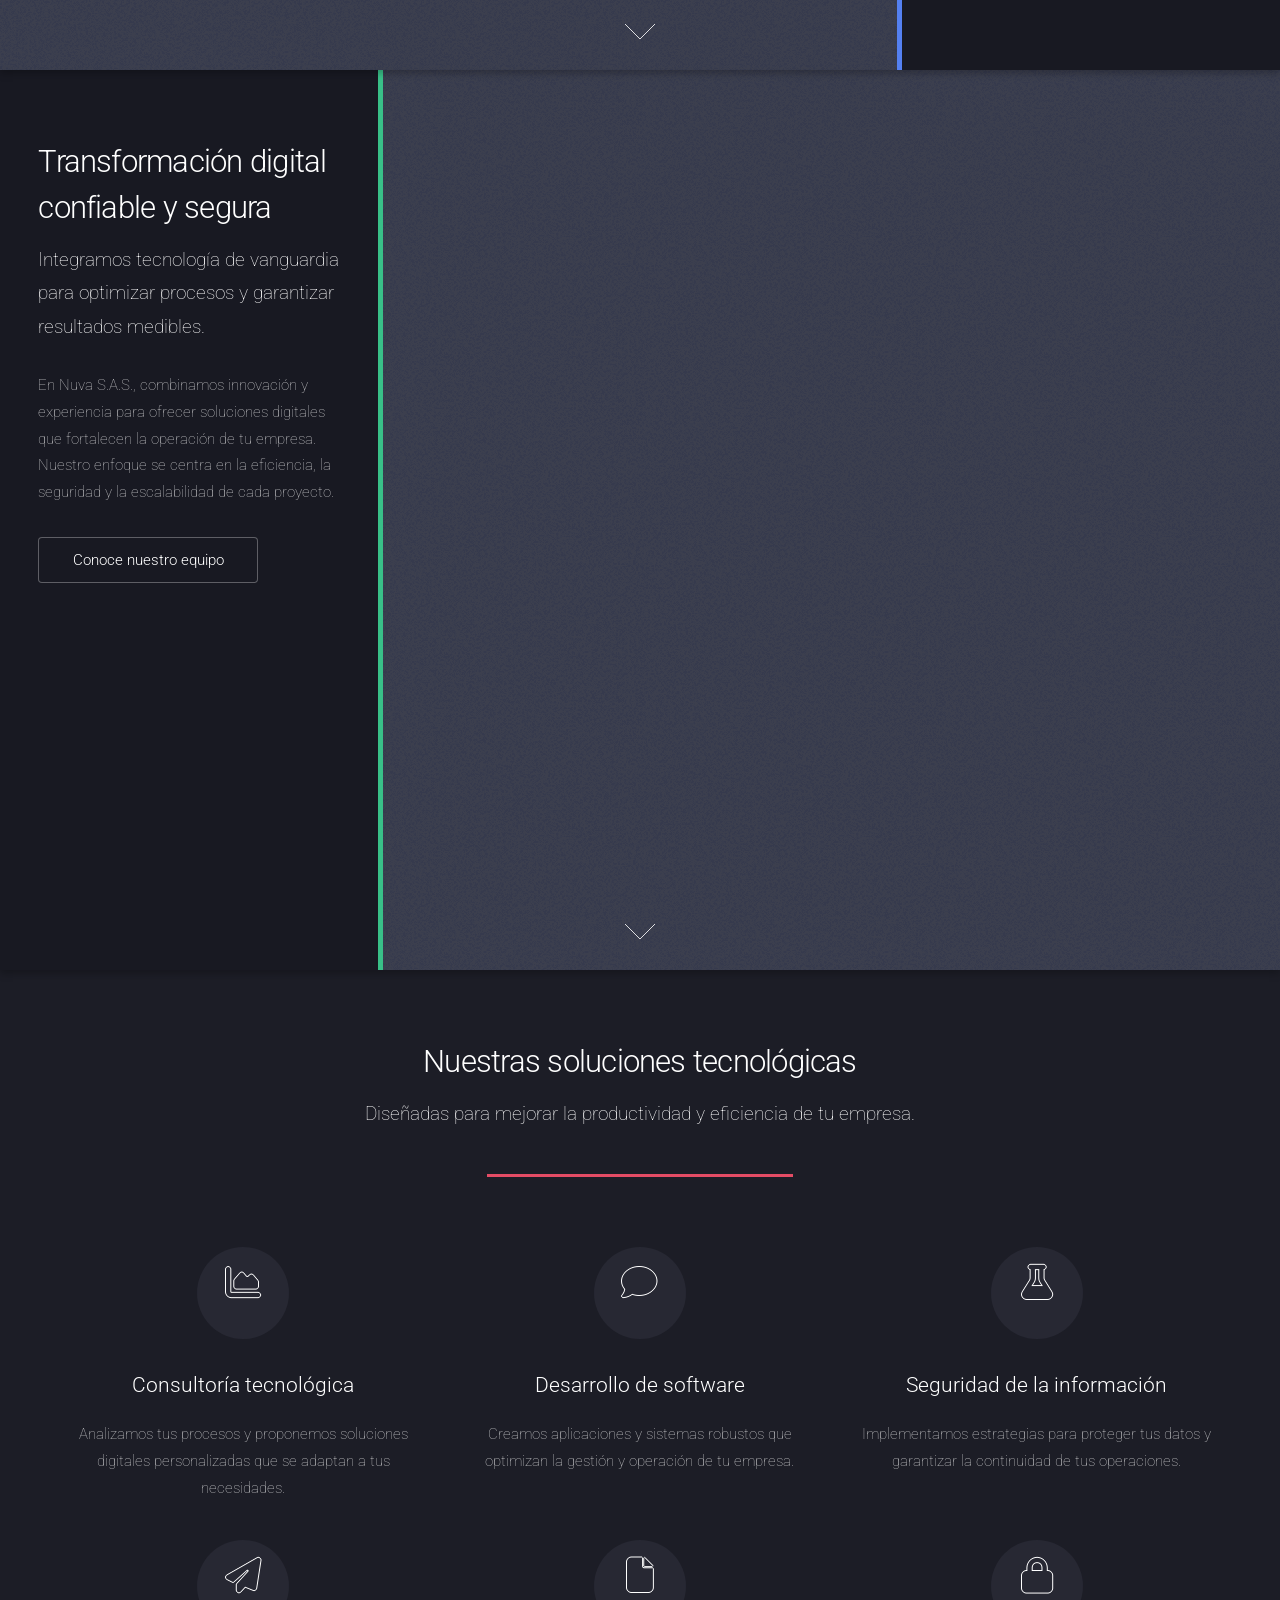
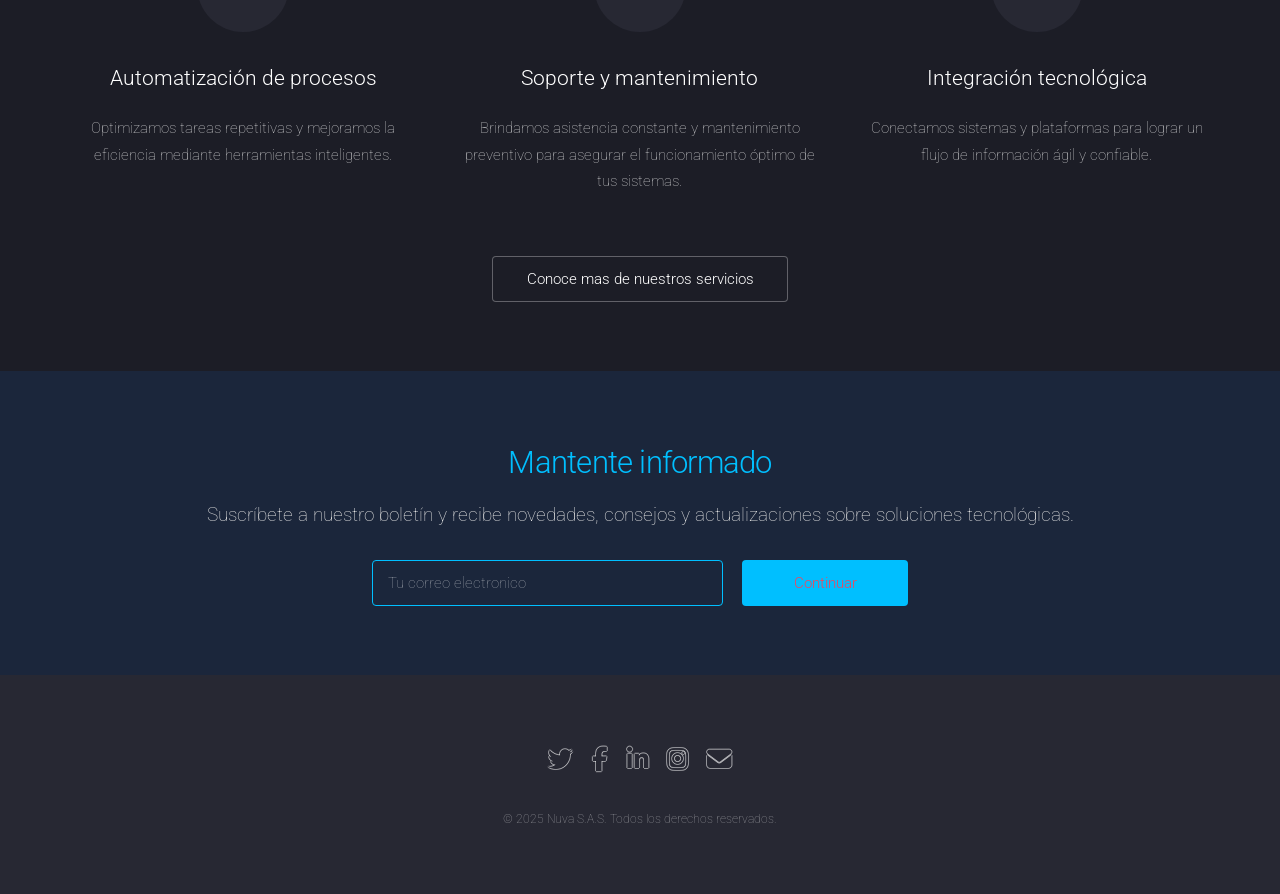
==== commit 5fd0714c: "algunas correciones menores" ====
--- a/index.html
+++ b/index.html
@@ -14,9 +14,9 @@
 		<div id="page-wrapper">
 
 			<!-- Header -->
-				<header id="header">
-	
-					<nav id="nav">
+<header id="header">
+	 <h1 id="logo"><a href="index.html">NUVA S.A.S</a></h1>
+	<nav id="nav">
 	<ul>
 		<li><a href="productos/index.html">Productos</a></li>
 		<li><a href="equipo/index.html">Equipo</a></li>
@@ -25,7 +25,7 @@
 	</ul>
 </nav>
 
-				</header>
+</header>
 
 			<!-- Banner -->
 				<section id="banner">
@@ -37,7 +37,7 @@
 						</header>
 						<span class="image"><img src="images/logo_nuva2.jpg" alt="" /></span>
 					</div>
-					<a href="#nosotros" class="goto-next scrolly">Next</a>
+					<a href="#nosotros" class="goto-next scrolly"></a>
 				</section>
 
 				<!-- Nosotros -->
@@ -65,17 +65,17 @@
                 <h3>Valores</h3>
                 <p>Innovación, excelencia, confianza, colaboración, transparencia y compromiso con el éxito de nuestros clientes.</p>
 
+		
+    
+        
             </section>
+	
         </div>
-       <footer class="major">
-            <ul class="actions special">
-                <li><a href="#one" class="goto-next scrolly">Next</a></li>
-            </ul>
-        </footer>
-		
+      
+
     </div>
 	 
-	
+
 </section>
 
 			<!-- One -->
@@ -105,7 +105,7 @@
 							</div>
 						</div>
 					</div>
-					<a href="#two" class="goto-next scrolly">Next</a>
+					<a href="#two" class="goto-next scrolly"></a>
 				</section>
 
 			<!-- Two -->
@@ -124,7 +124,7 @@
     <li><a href="productos/index.html" class="button">Explora nuestros productos</a></li>
 </ul>
 					</div>
-					<a href="#three" class="goto-next scrolly">Next</a>
+					<a href="#three" class="goto-next scrolly"></a>
 				</section>
 
 			<!-- Three -->
@@ -139,11 +139,11 @@
 						</header>
 						<p>En Nuva S.A.S., combinamos innovación y experiencia para ofrecer soluciones digitales que fortalecen la operación de tu empresa. Nuestro enfoque se centra en la eficiencia, la seguridad y la escalabilidad de cada proyecto.</p>
 <ul class="actions">
-    <li><a href="nosotros.html" class="button">Conoce nuestro equipo</a></li>
+    <li><a href="equipo/index.html" class="button">Conoce nuestro equipo</a></li>
 </ul>
 
 					</div>
-					<a href="#four" class="goto-next scrolly">Next</a>
+					<a href="#four" class="goto-next scrolly"></a>
 				</section>
 
 			<!-- Four -->
